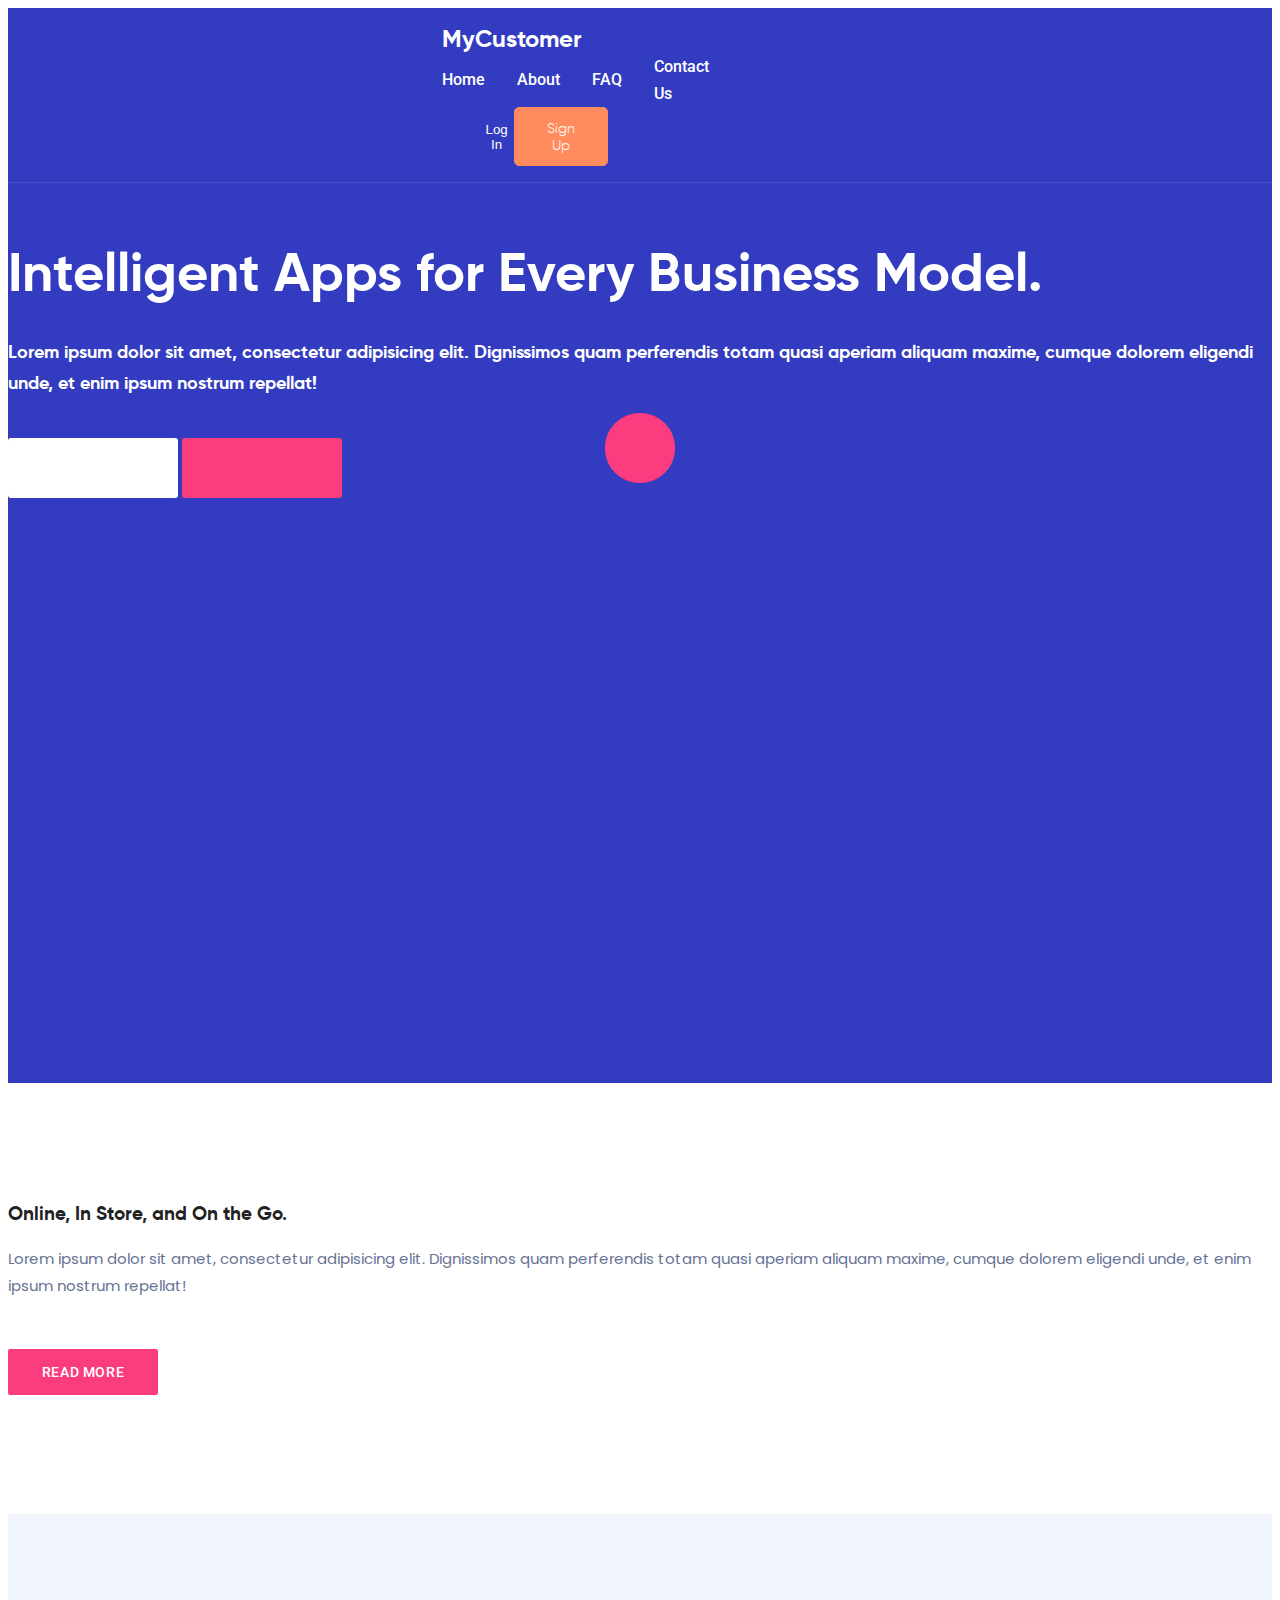
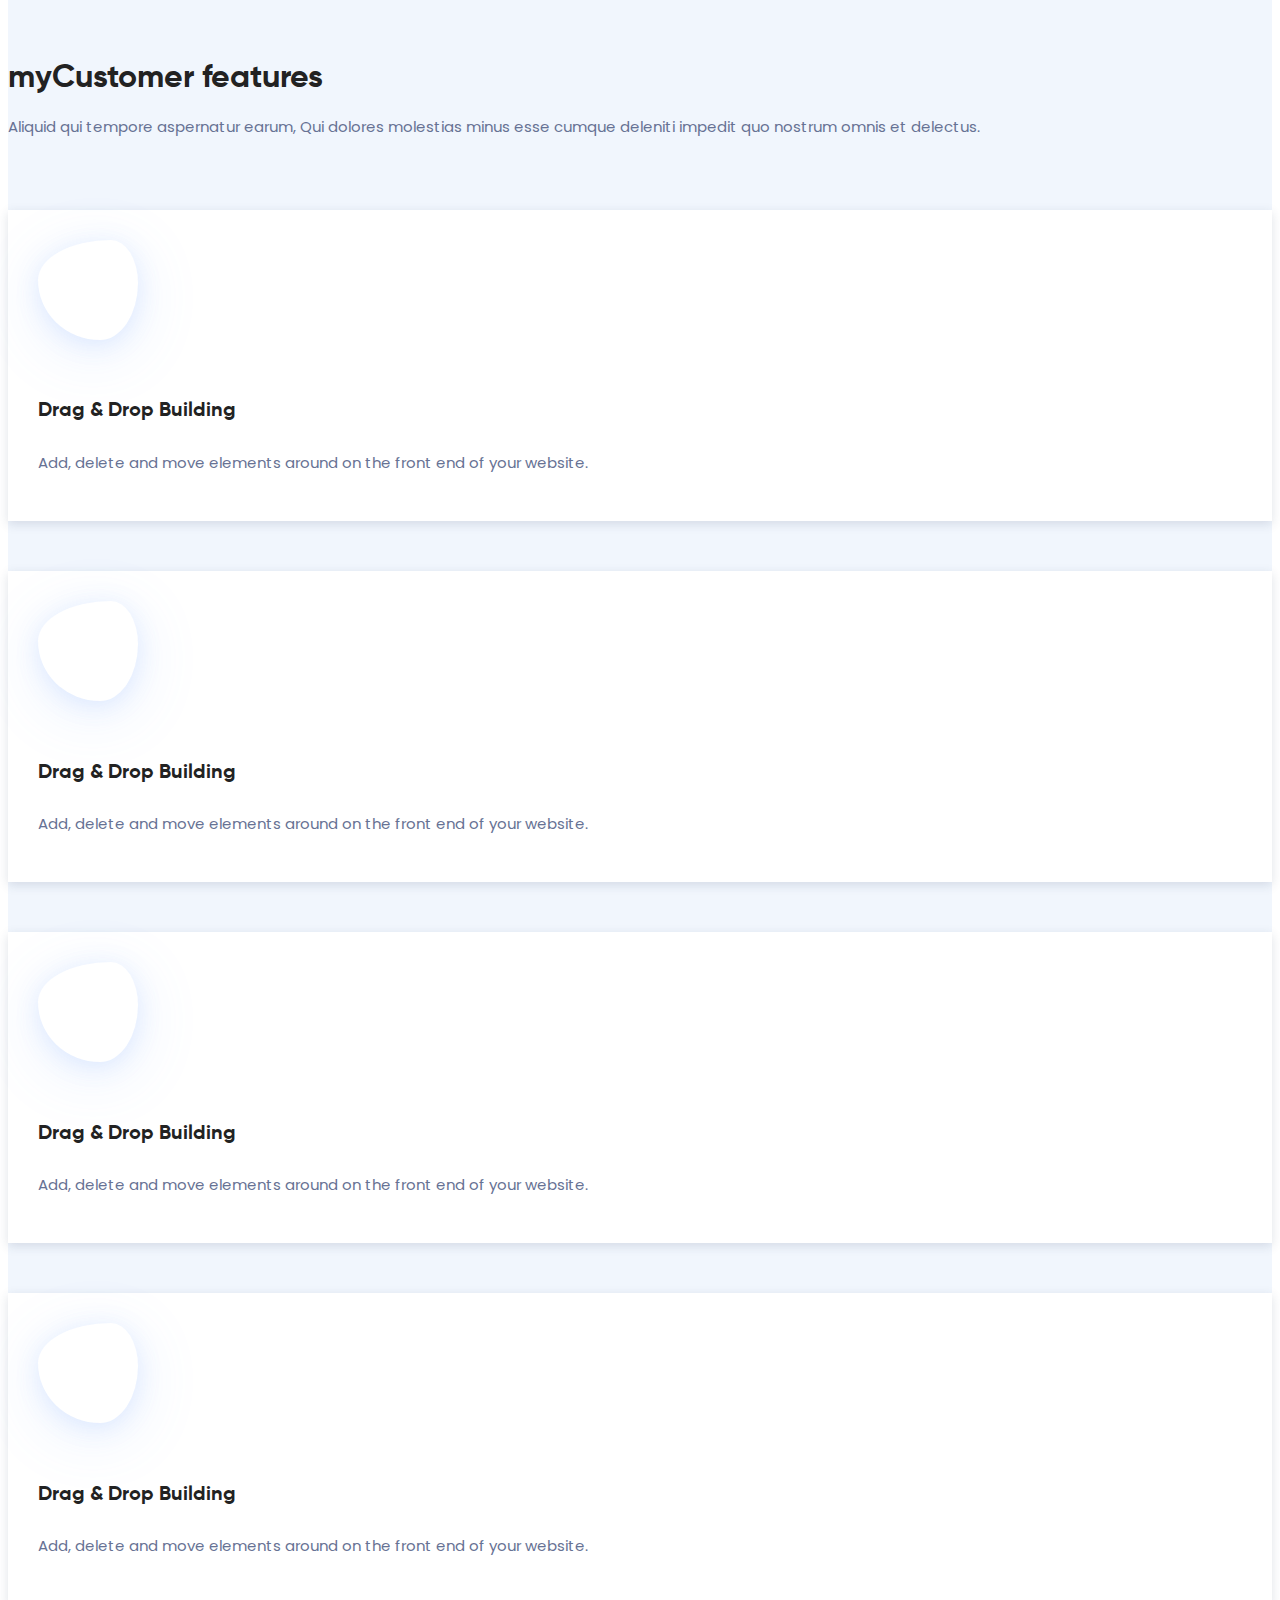
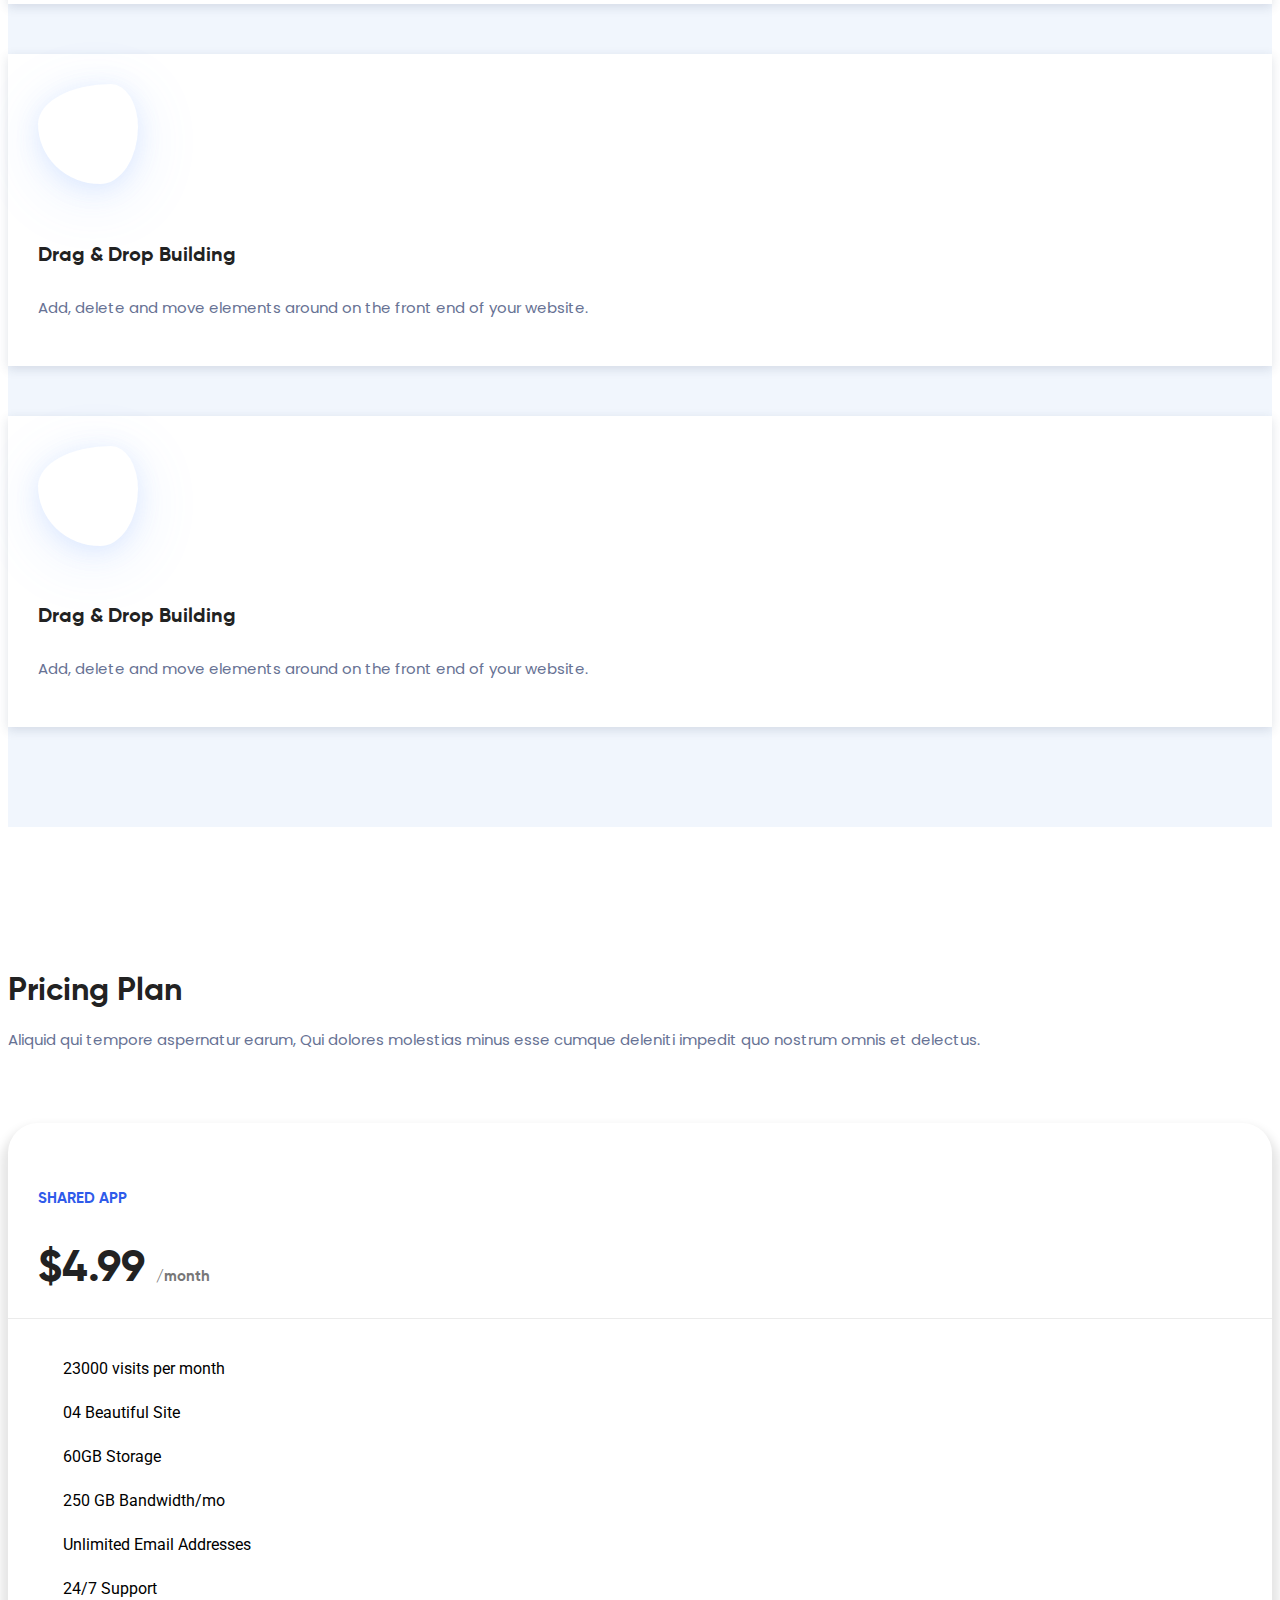
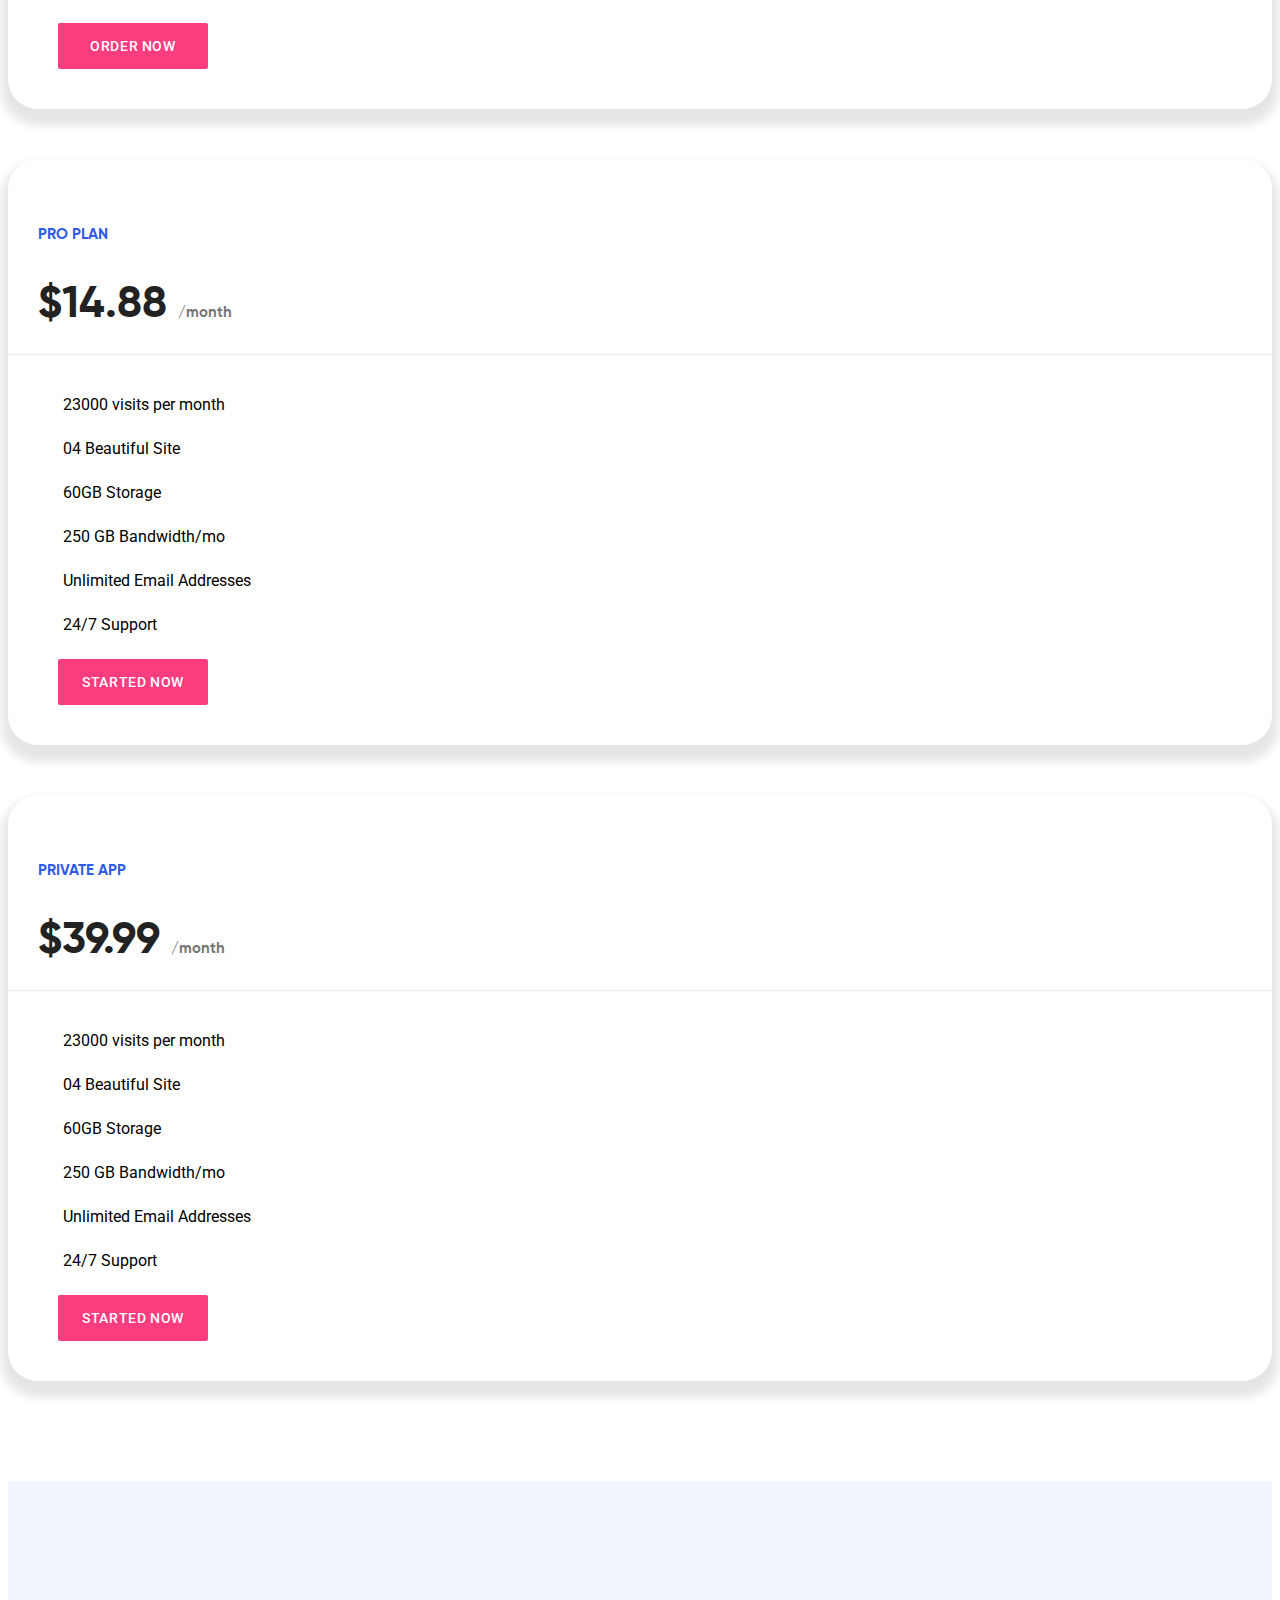
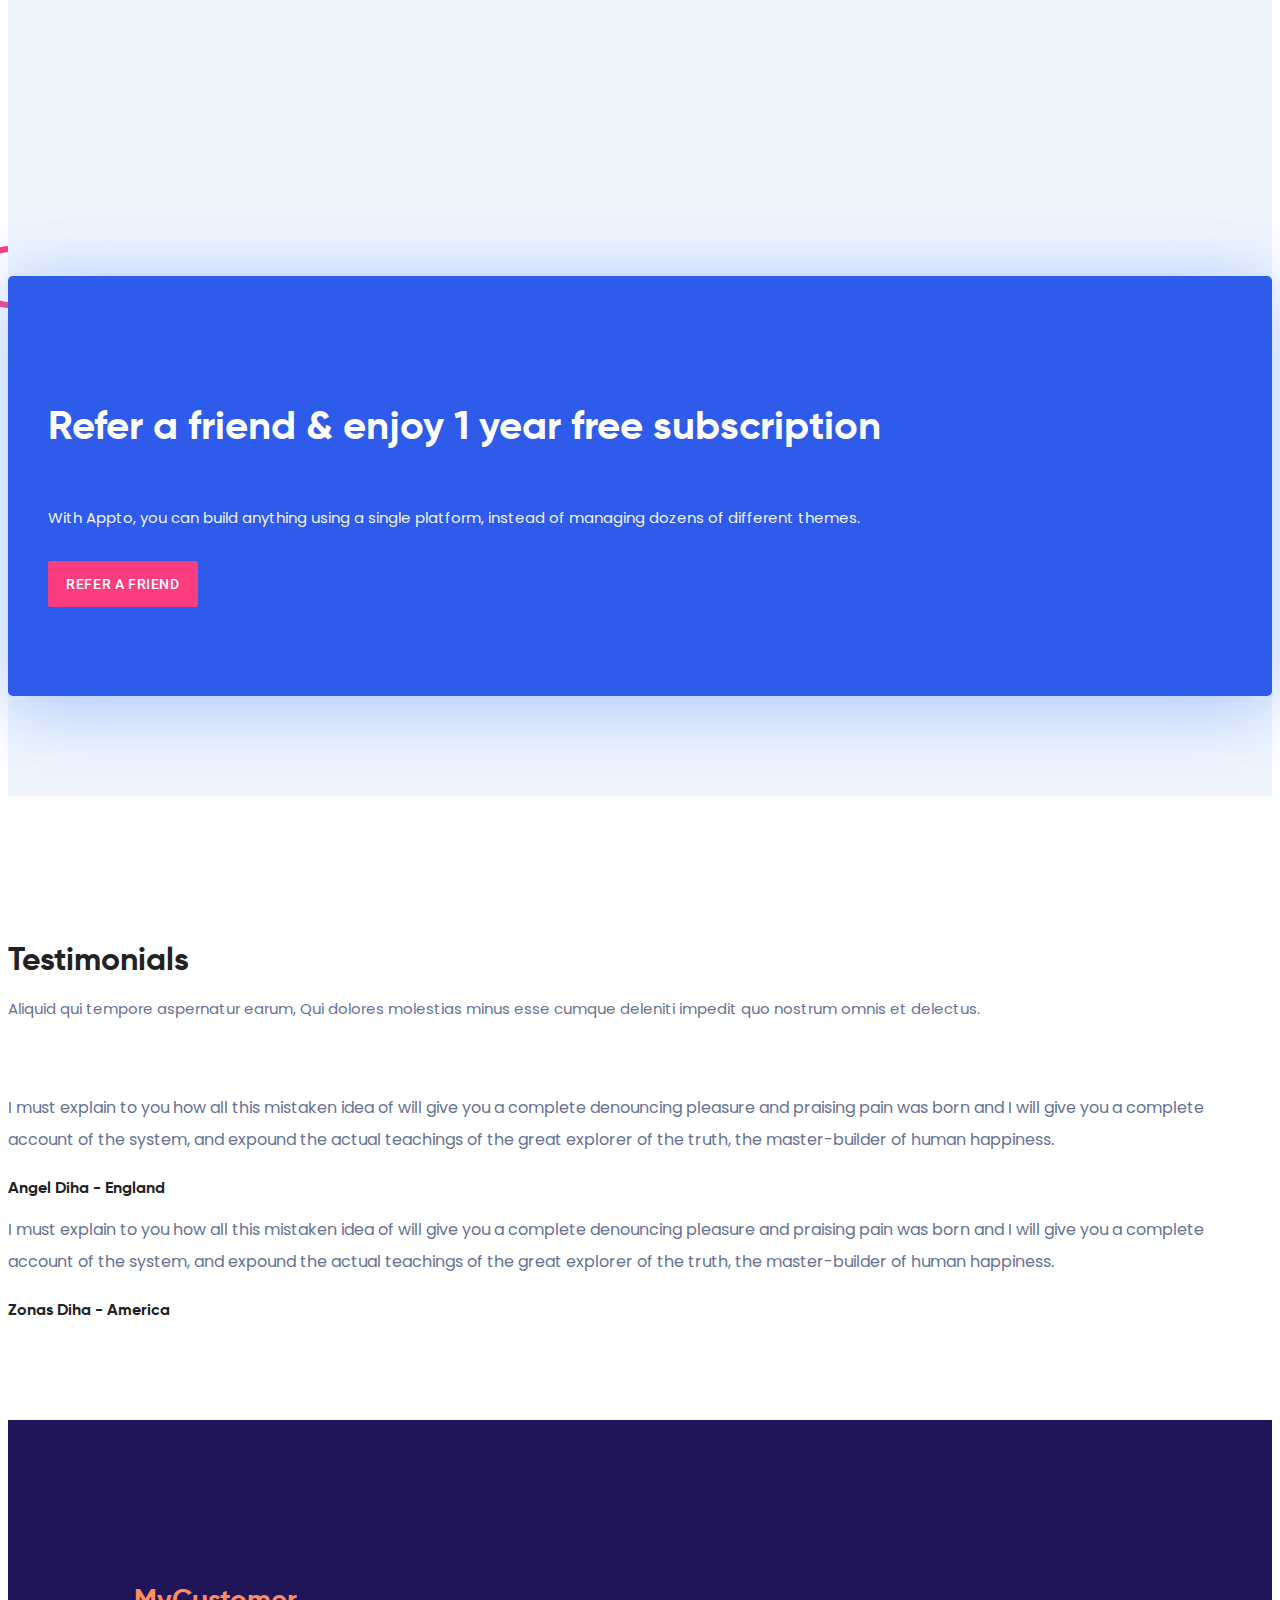
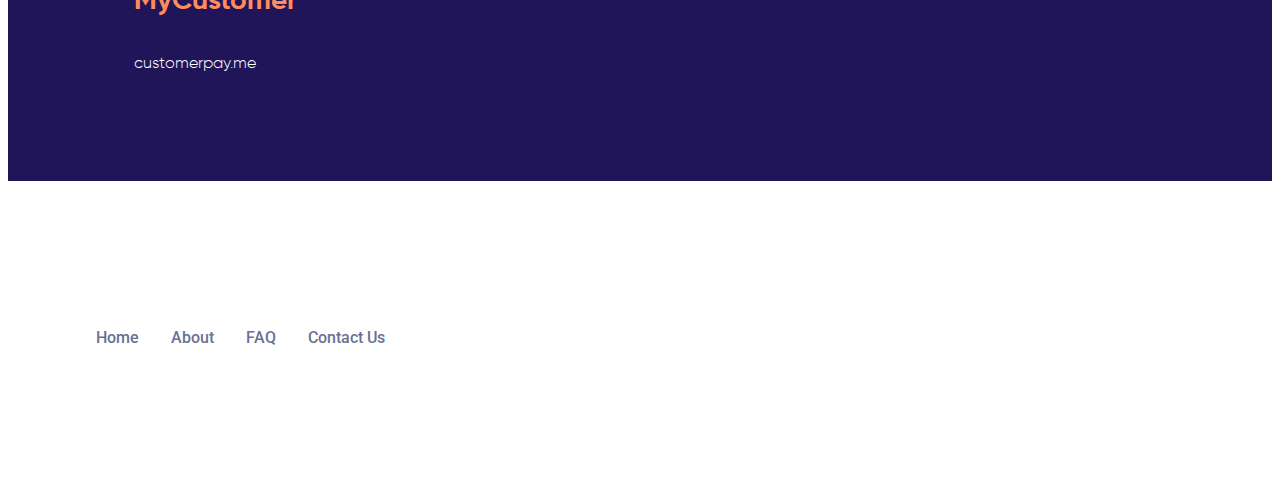
==== index.html @ 8e226632 "added header and footer to homepage" ====
<!DOCTYPE html>
<html lang="en">

<head>
    <meta charset="UTF-8">
    <meta name="description" content="">
    <meta http-equiv="X-UA-Compatible" content="IE=edge">
    <meta name="viewport" content="width=device-width, initial-scale=1, shrink-to-fit=no">

    <title>MyCustomer</title>

    <!-- Favicon -->
    <link rel="shortcut icon" type="image/x-icon" href="assets/img/favicon.png">

    <!-- CSS here -->
    <link rel="stylesheet" href="assets/css/style.css">
    <link rel="stylesheet" href="assets/css/header-footer.css">
</head>

<body>

    <!-- Header start -->
    <!-- <nav class="navbar navbar-expand-lg fixed-top custom_nav_menu">
        <div class="container">
           
            <a class="navbar-brand logo" href="#">
                <img src="assets/img/logo.png" alt="" class="img-fluid logo-light">
                <img src="assets/img/logo.png" alt="" class="img-fluid logo-dark">
            </a>

            <button class="navbar-toggler" type="button" data-toggle="collapse" data-target="#navbarCollapse"
                aria-controls="navbarCollapse" aria-expanded="false" aria-label="Toggle navigation">
                <i class='ti-menu'></i>
            </button>
            <div class="collapse navbar-collapse" id="navbarCollapse">
                <ul class="navbar-nav">
                    <li class="nav-item">
                        <a href="#" class="nav-link">Home</a>
                    </li>
                    <li class="nav-item">
                        <a href="#" class="nav-link">About</a>
                    </li>
                    <li class="nav-item">
                        <a href="#" class="nav-link">Features</a>
                    </li>
                    <li class="nav-item">
                        <a href="#" class="nav-link">Team</a>
                    </li>
                    <li class="nav-item">
                        <a href="#" class="nav-link">Client</a>
                    </li>
                    <li class="nav-item">
                        <a href="#" class="nav-link">Login</a>
                    </li>
                </ul>
                <div class="d-lg-flex d-none">
                    <ul class="nav align-self-center">
                        <li class="nav-item pl-4">
                            <a class="btn header-btn" href="#">
                                SignUp
                            </a>
                        </li>
                    </ul>
                </div>
            </div>
        </div>
    </nav> -->
    <!-- Header end -->

    <section id="header">
      <!-- write header codes here, delete this comment when done -->
      <header>
        <nav>
          <div class="container nav">
            <div class="nav__brand">
              <a href="#" class="nav__brand__logo">MyCustomer</a>
            </div>
            <div class="nav__menu">
              <div class="menu__container">
                <ul class="menu__list">
                  <li class="menu__list__item"><a href="index.html" class="menu__list__link">Home</a></li>
                  <li class="menu__list__item"><a href="#" class="menu__list__link">About</a></li>
                  <li class="menu__list__item"><a href="#" class="menu__list__link">FAQ</a></li>
                  <li class="menu__list__item"><a href="#" class="menu__list__link">Contact Us</a></li>
                </ul>
              </div>
            </div>
            <div class="nav__button__container">
              <button class="nav__button ">Log In</button>
              <button class="nav__button btn-nav-active">Sign Up</button>
            </div>
            <div class="hamburger-container">
              <div class="hamburger__menu">
                <div class="menubar menu-bar-one"></div>
                <div class="menubar menu-bar-two"></div>
                <div class="menubar menu-bar-three"></div>
              </div>
            </div>
          </div>
          <div id="mobile-menu" class="mobile-menu">
            <div class="close-mobile-menu">
              <i class="fas fa-times"></i>
            </div>
            <div class="mobile__nav__menu">
              <div class="mobile__menu__container">
                <ul class="mobile__menu__list">
                  <li class="mobile__menu__list__item"><a href="index.html" class="mobile__menu__list__link">Home</a></li>
                  <li class="mobile__menu__list__item"><a href="#" class="mobile__menu__list__link">About</a></li>
                  <li class="mobile__menu__list__item"><a href="#" class="mobile__menu__list__link">FAQ</a></li>
                  <li class="mobile__menu__list__item"><a href="#" class="mobile__menu__list__link">Contact Us</a></li>
                </ul>
              </div>
              <div class="mobile__nav__button__container">
                <button class="mobile__nav__button">Log In</button>
                <button class="mobile__nav__button">Sign Up</button>
              </div>
            </div>
          </div>
        </nav>
  
      </header>
    </section>

    <!-- Welcome-area-start -->
    <div class="welcome-area theme-bg" id="home">
        <div class="welcome-bg-thumb opacity-6" style="background-image: url(assets/img/bg-img/bg-patter.png);">
        </div>
        <div class="container h-100">
            <div class="row h-100 align-items-center">
                <div class="col-md-7">
                    <div class="welcome-content mt-sm-100">
                        <h3 class="wow fadeInUp" data-wow-delay="0.4s">Intelligent Apps for Every Business Model.</h3>
                        <h5 class="wow fadeInUp" data-wow-delay="0.6s">Lorem ipsum dolor sit amet, consectetur adipisicing elit. Dignissimos quam perferendis totam quasi aperiam aliquam maxime, cumque dolorem eligendi unde, et enim ipsum nostrum repellat!</h5>
                        <div class="slider-btn mt-30">
                            <a class="welcome-btn play-store-btn mr-2 mb-2" href="#"><img
                                    src="assets/img/bg-img/bt-1.png" alt=""></a>
                            <a class="welcome-btn app-store-btn mr-2 mb-2" href="#"><img
                                    src="assets/img/bg-img/bt-2.png" alt=""></a>
                        </div>
                    </div>
                </div>

                <div class="col-md-5">
                    <div class="welcome-thumb">
                        <img src="assets/img/bg-img/illustration-23.png" alt="">
                    </div>
                </div>
            </div>
        </div>
    </div>
    <!-- Welcome-area-end -->

    <!-- Why We Are Area -->
    <div class="why-we-are-area section-padding-100-50" id="about">
        <div class="container">
            <div class="row align-items-center justify-content-center">
                <div class="col-md-7">
                    <div class="why-we-content-text mb-50">
                        <h3>Online, In Store, and On the Go.</h3>
                        <p>Lorem ipsum dolor sit amet, consectetur adipisicing elit. Dignissimos quam perferendis totam
                            quasi aperiam aliquam maxime, cumque dolorem eligendi unde, et enim ipsum nostrum repellat!
                        </p>

                        <div class="button-area mt-50">
                            <a class="btn boxed-btn" href="#">Read More</a>
                        </div>
                    </div>
                </div>

                <div class="col-md-5">
                    <div class="video-us-thumb text-center">
                        <div class="video-thumb">
                            <img src="assets/img/bg-img/22.png" alt="">
                        </div>
                        <!-- Video Icon -->
                        <div class="video-icon">
                            <a href="https://www.youtube.com/watch?v=gbXEPHsTkgU" class="video-btn pulse"
                                id="videobtn"><i class="fa fa-play"></i></a>
                        </div>
                    </div>
                </div>
            </div>
        </div>
    </div>
    <!-- Why We Are Area -->



    <!-- Feature Area -->
    <div class="feature-area gray-bg section-padding-100-50" id="feature">
        <div class="container">
            <div class="row justify-content-center">
                <div class="col-lg-7">
                    <div class="section-heading text-center">
                        <h4>myCustomer features</h4>
                        <p>Aliquid qui tempore aspernatur earum, Qui dolores molestias minus esse cumque deleniti
                            impedit quo nostrum omnis et delectus.</p>
                    </div>
                </div>
            </div>

            <div class="row justify-content-center">
                <!-- Single Feature area -->
                <div class="col-md-6 col-lg-4">
                    <div class="single-feature-area text-center wow fadeInUp" data-wow-delay="0.4s">
                        <!-- Feature Icon -->
                        <div class="feature-icon">
                            <img src="assets/img/icon-img/4.svg" alt="">
                        </div>
                        <!-- Single Feature Text -->
                        <div class="feature-content-text">
                            <h4>Drag &amp; Drop Building</h4>
                            <p class="mb-0">Add, delete and move elements around on the front end of your website.</p>
                        </div>
                    </div>
                </div>

                <!-- Single Feature area -->
                <div class="col-md-6 col-lg-4">
                    <div class="single-feature-area text-center wow fadeInUp" data-wow-delay="0.4s">
                        <!-- Feature Icon -->
                        <div class="feature-icon">
                            <img src="assets/img/icon-img/5.svg" alt="">
                        </div>
                        <!-- Single Feature Text -->
                        <div class="feature-content-text">
                            <h4>Drag &amp; Drop Building</h4>
                            <p class="mb-0">Add, delete and move elements around on the front end of your website.</p>
                        </div>
                    </div>
                </div>

                <!-- Single Feature area -->
                <div class="col-md-6 col-lg-4">
                    <div class="single-feature-area text-center wow fadeInUp" data-wow-delay="0.4s">
                        <!-- Feature Icon -->
                        <div class="feature-icon">
                            <img src="assets/img/icon-img/6.svg" alt="">
                        </div>
                        <!-- Single Feature Text -->
                        <div class="feature-content-text">
                            <h4>Drag &amp; Drop Building</h4>
                            <p class="mb-0">Add, delete and move elements around on the front end of your website.</p>
                        </div>
                    </div>
                </div>

                <!-- Single Feature area -->
                <div class="col-md-6 col-lg-4">
                    <div class="single-feature-area text-center wow fadeInUp" data-wow-delay="0.8s">
                        <!-- Feature Icon -->
                        <div class="feature-icon">
                            <img src="assets/img/icon-img/7.svg" alt="">
                        </div>
                        <!-- Single Feature Text -->
                        <div class="feature-content-text">
                            <h4>Drag &amp; Drop Building</h4>
                            <p class="mb-0">Add, delete and move elements around on the front end of your website.</p>
                        </div>
                    </div>
                </div>

                <!-- Single Feature area -->
                <div class="col-md-6 col-lg-4">
                    <div class="single-feature-area text-center wow fadeInUp" data-wow-delay="0.8s">
                        <!-- Feature Icon -->
                        <div class="feature-icon">
                            <img src="assets/img/icon-img/8.svg" alt="">
                        </div>
                        <!-- Single Feature Text -->
                        <div class="feature-content-text">
                            <h4>Drag &amp; Drop Building</h4>
                            <p class="mb-0">Add, delete and move elements around on the front end of your website.</p>
                        </div>
                    </div>
                </div>

                <!-- Single Feature area -->
                <div class="col-md-6 col-lg-4">
                    <div class="single-feature-area text-center wow fadeInUp" data-wow-delay="0.8s">
                        <!-- Feature Icon -->
                        <div class="feature-icon">
                            <img src="assets/img/icon-img/9.svg" alt="">
                        </div>
                        <!-- Single Feature Text -->
                        <div class="feature-content-text">
                            <h4>Drag &amp; Drop Building</h4>
                            <p class="mb-0">Add, delete and move elements around on the front end of your website.</p>
                        </div>
                    </div>
                </div>
            </div>
        </div>
    </div>
    <!-- Feature Area -->


    <!-- Price Table Area -->
    <div class="price-table-area  section-padding-100-50">
        <div class="container">
            <div class="row justify-content-center">
                <div class="col-lg-7">
                    <div class="section-heading text-center">
                        <h4>Pricing Plan</h4>
                        <p>Aliquid qui tempore aspernatur earum, Qui dolores molestias minus esse cumque deleniti
                            impedit quo nostrum omnis et delectus.</p>
                    </div>
                </div>
            </div>

            <div class="row justify-content-center">
                <!-- Single Price Table Area -->
                <div class="col-md-6 col-lg-4">
                    <div class="single-price-table-area">
                        <div class="price-table-heading text-center">
                            <h6>Shared App</h6>
                            <h2>$4.99 <span>/month</span></h2>
                        </div>
                        <!-- Body Text -->
                        <div class="price-table-body">
                            <ul>
                                <li><i class="ti-hand-point-right"></i> 23000 visits per month</li>
                                <li><i class="ti-hand-point-right"></i> 04 Beautiful Site</li>
                                <li><i class="ti-hand-point-right"></i> 60GB Storage</li>
                                <li><i class="ti-hand-point-right"></i> 250 GB Bandwidth/mo</li>
                                <li><i class="ti-hand-point-right"></i> Unlimited Email Addresses</li>
                                <li><i class="ti-hand-point-right"></i> 24/7 Support</li>
                            </ul>
                            <div class="price-table-button">
                                <a class="btn boxed-btn" href="#">Order Now</a>
                            </div>
                        </div>
                    </div>
                </div>

                <!-- Single Price Table Area -->
                <div class="col-md-6 col-lg-4">
                    <div class="single-price-table-area">
                        <div class="price-table-heading text-center">
                            <h6>Pro Plan</h6>
                            <h2>$14.88 <span>/month</span></h2>
                        </div>
                        <!-- Body Text -->
                        <div class="price-table-body">
                            <ul>
                                <li><i class="ti-hand-point-right"></i> 23000 visits per month</li>
                                <li><i class="ti-hand-point-right"></i> 04 Beautiful Site</li>
                                <li><i class="ti-hand-point-right"></i> 60GB Storage</li>
                                <li><i class="ti-hand-point-right"></i> 250 GB Bandwidth/mo</li>
                                <li><i class="ti-hand-point-right"></i> Unlimited Email Addresses</li>
                                <li><i class="ti-hand-point-right"></i> 24/7 Support</li>
                            </ul>
                            <div class="price-table-button">
                                <a class="btn boxed-btn" href="#">Started Now</a>
                            </div>
                        </div>
                    </div>
                </div>

                <!-- Single Price Table Area -->
                <div class="col-md-6 col-lg-4">
                    <div class="single-price-table-area">
                        <div class="price-table-heading text-center">
                            <h6>Private App</h6>
                            <h2>$39.99 <span>/month</span></h2>
                        </div>
                        <!-- Body Text -->
                        <div class="price-table-body">
                            <ul>
                                <li><i class="ti-hand-point-right"></i> 23000 visits per month</li>
                                <li><i class="ti-hand-point-right"></i> 04 Beautiful Site</li>
                                <li><i class="ti-hand-point-right"></i> 60GB Storage</li>
                                <li><i class="ti-hand-point-right"></i> 250 GB Bandwidth/mo</li>
                                <li><i class="ti-hand-point-right"></i> Unlimited Email Addresses</li>
                                <li><i class="ti-hand-point-right"></i> 24/7 Support</li>
                            </ul>
                            <div class="price-table-button">
                                <a class="btn boxed-btn" href="#">Started Now</a>
                            </div>
                        </div>
                    </div>
                </div>
            </div>
        </div>
    </div>
    <!-- Price Table Area -->

    <!-- App Screen Shot Area -->
    <div class="app-screen-shot-area gray-bg section-padding-100" id="work">
        <div class="container">
            <div class="row">
                <div class="col-12">
                    <div class="app-shot">
                        <div><img src="assets/img/bg-img/21.png" alt=""></div>
                        <div><img src="assets/img/bg-img/22.png" alt=""></div>
                        <div><img src="assets/img/bg-img/23.png" alt=""></div>
                        <div><img src="assets/img/bg-img/18.png" alt=""></div>
                        <div><img src="assets/img/bg-img/19.png" alt=""></div>
                    </div>
                </div>
            </div>
        </div>
    </div>
    <!-- App Screen Shot Area -->


    <!-- Call to action Area -->
    <div class="call-to-desc-area  gray-bg">
        <div class="container section-padding-100">
            <div class="row">
                <div class="col-12">
                    <div class="call-to-action-area">
                        <div class="row justify-content-center">
                            <!-- Single Content -->
                            <div class="col-lg-7 col-md-7">
                                <div class="single-call-desc-content ca-mb-50">
                                    <h4>Refer a friend &amp; enjoy 1 year free subscription</h4>
                                    <p>With Appto, you can build anything using a single platform, instead of managing
                                        dozens of different themes.</p>
                                    <div class="slider-btn mt-30">
                                        <a class="boxed-btn" href="#"><span>Refer a friend</span></a>
                                    </div>
                                </div>
                            </div>

                            <div class="col-lg-3 col-md-5">
                                <div class="thumb">
                                    <img src="assets/img/bg-img/subscribe-2.png" alt="">
                                </div>
                            </div>
                        </div>
                    </div>
                </div>
            </div>
        </div>
    </div>
    <!-- Call to action Area -->


    <!-- Client Feedback Area -->
    <div class="client-feedback-area section-padding-100" id="client">
        <div class="container">
            <div class="row justify-content-center">
                <div class="col-lg-7">
                    <div class="section-heading text-center">
                        <h4>Testimonials</h4>
                        <p>Aliquid qui tempore aspernatur earum, Qui dolores molestias minus esse cumque deleniti
                            impedit quo nostrum omnis et delectus.</p>
                    </div>
                </div>
            </div>

            <div class="row">
                <div class="col-12">
                    <div class="client-silder owl-carousel">
                        <!-- Single Slider -->
                        <div class="row align-items-center">
                            <div class="col-sm-8">
                                <!-- Client Content -->
                                <div class="client-desc client-mt-50">
                                    <p>I must explain to you how all this mistaken idea of will give you a complete
                                        denouncing pleasure and praising pain was born and I will give you a complete
                                        account of the system, and expound the actual teachings of the great explorer of
                                        the truth, the master-builder of human happiness.</p>

                                    <h4>Angel Diha - <span>England</span></h4>
                                </div>
                            </div>
                        </div>

                        <!-- Single Slider -->
                        <div class="row align-items-center">
                            <div class="col-sm-8">
                                <!-- Client Content -->
                                <div class="client-desc client-mt-50">
                                    <p>I must explain to you how all this mistaken idea of will give you a complete
                                        denouncing pleasure and praising pain was born and I will give you a complete
                                        account of the system, and expound the actual teachings of the great explorer of
                                        the truth, the master-builder of human happiness.</p>

                                    <h4>Zonas Diha - <span>America</span></h4>
                                </div>
                            </div>
                        </div>

                    </div>
                </div>
            </div>
        </div>
    </div>
    <!-- Client Feedback Area -->


    <!-- Footer Contact Area -->
    <!-- <div class="footer-contact-area section-padding-100-50">
        <div class="container">
            <div class="row justify-content-center">
                <!-- Footer Widget 
                <div class="col-sm-6 col-lg-3">
                    <div class="footer-single-widget mb-50">
                        <div class="footer-logo">
                            <a href="#"><img src="img/logo.png" alt=""></a>
                        </div>
                        <p class="mt-30">Voluptatibus labore doloribus id consequatur ducimus eum, voluptate
                            reprehenderit sit debitis eligendi.</p>
                        <!-- Contact Icon 
                        <div class="footer-contact-icon">
                            <a href="#"><i class="fa fa-facebook-f"></i></a>
                            <a href="#"><i class="fa fa-twitter"></i></a>
                            <a href="#"><i class="fa fa-linkedin"></i></a>
                            <a href="#"><i class="fa fa-skype"></i></a>
                        </div>
                    </div>
                </div>

                <!-- Footer Widget 
                <div class="col-sm-6 col-lg-3">
                    <div class="footer-single-widget mb-50">
                        <h4>About Us</h4>
                        <ul>
                            <li><a href="#">Leadership</a></li>
                            <li><a href="#">Company</a></li>
                            <li><a href="#">Diversity</a></li>
                            <li><a href="#">Job News</a></li>
                            <li><a href="#">Press News</a></li>
                        </ul>
                    </div>
                </div>

                <!-- Footer Widget 
                <div class="col-sm-6 col-lg-3">
                    <div class="footer-single-widget mb-50">
                        <h4>Solutions</h4>
                        <ul>
                            <li><a href="#">Imperdiet</a></li>
                            <li><a href="#">Partueient</a></li>
                            <li><a href="#">Faucibus</a></li>
                            <li><a href="#">Ultricies</a></li>
                            <li><a href="#">Vitae vel</a></li>
                        </ul>
                    </div>
                </div>

                <!-- Footer Widget 
                <div class="col-sm-6 col-lg-3">
                    <div class="footer-single-widget mb-50">
                        <h4>Contact info</h4>
                        <ul>
                            <li><a href="#"><i class="ti-location-pin"></i> 112 Appto, White House</a></li>
                            <li><a href="#"><i class="ti-pin2"></i> New Jercy, USA</a></li>
                            <li><a href="#"><i class="ti-email"></i> example@@gmail.com</a></li>
                            <li><a href="#"><i class="ti-mobile"></i> +00 223 260</a></li>
                            <li><a href="#"><i class="ti-location-pin"></i> ti-world</a></li>
                        </ul>
                    </div>
                </div>
            </div>
        </div>
    </div>
    <!-- Footer Contact Area 

    <!-- Copy Right Area 
    <div class="copy-right-area">
        <div class="container">
            <div class="row">
                <!-- Copy Right Menu 
                <div class="col-md-6">
                    <div class="copy-right-menu">
                        <ul>
                            <li><a href="#">Privace &amp; Policy</a></li>
                            <li><a href="#">Faq's</a></li>
                            <li><a href="#">Get a Quote</a></li>
                        </ul>
                    </div>
                </div>

                <!-- Copy Right Content 
                <div class="col-md-6 text-right mt-sm-cu-30">
                    <div class="copy-right-content">
                        <p>Copyright ©2020. All right reserved.</p>
                    </div>
                </div>
            </div>
        </div>
    </div> -->

    <section id="footer">
      <footer>
        <div class="footer__container">
          <div class="row">
            <div class="col-lg-6 footer_left">
              <div class="footer__brand__container">
                <p class="footer__brand">MyCustomer</p>
                <a href="#" class="footer__brand__tagline">customerpay.me</a>
              </div>
            </div>
            <div class="col-lg-6 footer_right">
              <div class="footer__menu">
                <div class="footer__menu__container">
                  <ul class="footer__menu__list">
                    <li class="footer__menu__list__item"><a href="#" class="footer__menu__list__link">Home</a></li>
                    <li class="footer__menu__list__item"><a href="#" class="footer__menu__list__link">About</a></li>
                    <li class="footer__menu__list__item"><a href="#" class="footer__menu__list__link">FAQ</a></li>
                    <li class="footer__menu__list__item"><a href="#" class="footer__menu__list__link">Contact Us</a></li>
                  </ul>
                </div>
            </div>
          </div>
        </div>
      </footer>
    </section>

    <!-- Core JS here - dont touch -->
    <script src="assets/js/vendor/modernizr-3.5.0.min.js"></script>
    <script src="assets/js/vendor/jquery-1.12.4.min.js"></script>
    <script src="assets/js/popper.min.js"></script>
    <script src="assets/js/bootstrap.min.js"></script>
    <script src="assets/js/owl.carousel.min.js"></script>
    <script src="assets/js/jquery.easing.min.js"></script>
    <script src="assets/js/isotope.pkgd.min.js"></script>
    <script src="assets/js/imagesloaded.pkgd.min.js"></script>
    <script src="assets/js/wow.min.js"></script>
    <script src="assets/js/jquery.slicknav.min.js"></script>
    <script src="assets/js/slick.min.js"></script>
    <script src="assets/js/bundle.js"></script>

    <!-- Custom js-->
    <script src="assets/js/main.js"></script>
    <script src="assets/js/header-footer.js"></script>


</body>

</html>
---- assets/css/style.css ----
/* Import Fonts & All CSS */

@import url("https://fonts.googleapis.com/css2?family=Poppins:wght@400;500&amp;family=Roboto:wght@400;500;700&amp;display=swap");

@import "bootstrap.min.css";
@import "owl.carousel.min.css";
@import "magnific-popup.css";
@import "font-awesome.min.css";
@import "themify-icons.css";
@import "nice-select.css";
@import "flaticon.css";
@import "slicknav.css";
@import "slick.css";

/* :: Reboot CSS */

body {
  font-family: "Roboto", sans-serif;
}

.img {
  max-width: 100%;
  -webkit-transition: 0.3s;
  -o-transition: 0.3s;
  transition: 0.3s;
}

li {
  list-style: none;
}

h1,
h2,
h3,
h4,
h5,
h6 {
  font-family: "Roboto", sans-serif;
  color: #222222;
  font-weight: 700;
  line-height: 1.3;
}

a,
a:hover,
a:focus,
a:active {
  font-weight: 500;
  text-decoration: none;
}

ul {
  margin: 0px;
  padding: 0px;
}

li {
  list-style: none;
}

p {
  font-size: 15px;
  line-height: 1.8;
  color: #677294;
  font-family: "Poppins", sans-serif;
  font-weight: 400;
}

label {
  cursor: pointer;
  font-size: 14px;
  font-weight: 400;
}

img {
  max-width: 100%;
  height: auto;
}

.section-padding-350-50 {
  padding-top: 350px;
  padding-bottom: 50px;
}

.section-padding-0-100 {
  padding-top: 0;
  padding-bottom: 100px;
}

.section-padding-0-50 {
  padding-top: 0;
  padding-bottom: 50px;
}

.section-padding-100-50 {
  padding-top: 100px;
  padding-bottom: 50px;
}

.section-padding-100 {
  padding-top: 100px;
  padding-bottom: 100px;
}

.section-padding-0-50 {
  padding-top: 0;
  padding-bottom: 50px;
}

.section-padding-100-0 {
  padding-top: 100px;
  padding-bottom: 0;
}

.mb-65 {
  margin-bottom: 67px;
}

.mb-15 {
  margin-bottom: 15px !important;
}

.mb-30 {
  margin-bottom: 30px;
}

.mb-100 {
  margin-bottom: 100px;
}

.black-bg {
  background: #222222 !important;
}

.white-bg {
  background: #ffffff;
}

.gray-bg {
  background: #f1f6fd;
}

.bg-img {
  background-size: cover;
  background-position: center center;
  background-repeat: no-repeat;
}

.overlay {
  position: relative;
  z-index: 1;
}

.overlay::before {
  position: absolute;
  content: "";
  background-color: #222222;
  top: 0;
  left: 0;
  width: 100%;
  height: 100%;
  z-index: -1;
  opacity: 0.851;
}

.bg-overlay {
  position: relative;
  z-index: 1;
}

.bg-overlay::before {
  position: absolute;
  content: "";
  background-color: #2f5bea;
  top: 0;
  left: 0;
  width: 100%;
  height: 100%;
  z-index: -1;
  opacity: 0.82;
}

.bg-overlay-2 {
  position: relative;
  z-index: 1;
}

.bg-overlay-2::before {
  position: absolute;
  content: "";
  background-color: #2f5bea;
  top: 0;
  left: 0;
  width: 100%;
  height: 100%;
  z-index: -1;
  opacity: 0.3;
}

.bg-overlay-3 {
  position: relative;
  z-index: 1;
}

.bg-overlay-3::before {
  position: absolute;
  content: "";
  background-color: #2f5bea;
  top: 0;
  left: 0;
  width: 100%;
  height: 100%;
  z-index: -1;
  opacity: 0.55;
}

#scrollUp {
  width: 35px;
  height: 35px;
  background-color: #fb3c7f;
  bottom: 30px;
  right: 30px;
  color: #fff;
  text-align: center;
  font-size: 20px;
  line-height: 35px;
  -webkit-box-shadow: 0 1px 26px 0 rgba(0, 0, 0, 0.15);
  box-shadow: 0 1px 26px 0 rgba(0, 0, 0, 0.15);
}

.theme-bg {
  background-color: #333CC1;
}

.opacity-6 {
  opacity: 0.6;
}

.opacity-1 {
  opacity: 0.1;
}

.overlay2 {
  position: relative;
  z-index: 0;
}

.overlay2::before {
  position: absolute;
  content: "";
  background-color: #222222;
  top: 0;
  left: 0;
  width: 100%;
  height: 100%;
  z-index: -1;
  opacity: 0.5;
}

.pt-120 {
  padding-top: 120px;
}

.mt-20 {
  margin-top: 20px;
}

.mt-30 {
  margin-top: 30px;
}

.mt-50 {
  margin-top: 50px;
}

.mt-we-70 {
  margin-top: 70px;
}

.section-padding-100-70 {
  padding-top: 100px;
  padding-bottom: 70px;
}

.section-padding-50 {
  padding-top: 50px;
  padding-bottom: 50px;
}

.boxed-btn {
  background-color: #fb3c7f;
  height: 46px;
  min-width: 150px;
  line-height: 46px;
  color: #fff;
  text-align: center;
  display: inline-block;
  padding: 0;
  font-weight: 500;
  letter-spacing: 0.6px;
  font-size: 14px;
  text-transform: uppercase;
  border-radius: 2px;
  -webkit-transition-duration: 600ms;
  -o-transition-duration: 600ms;
  transition-duration: 600ms;
}

.boxed-btn:hover {
  background-color: #ca3f88;
  color: #fff;
}

.btn.focus,
.btn:focus {
  -webkit-box-shadow: none;
  box-shadow: none;
}

.underline-hover {
  color: #2f5bea;
  font-weight: 400;
  font-size: 16px;
  -webkit-transition: 0.3s;
  -o-transition: 0.3s;
  transition: 0.3s;
}

.underline-hover:hover {
  text-decoration: underline;
  color: #2f5bea;
}

.section-heading {
  margin-bottom: 70px;
}

.section-padding {
  padding-top: 100px;
  padding-bottom: 100px;
}

.section-heading h6 {
  font-size: 16px;
  color: #2f5bea;
  text-transform: uppercase;
  margin-bottom: 0;
}

.section-heading h4 {
  font-size: 32px;
  margin-bottom: 10px;
}

.section-heading p {
  margin-bottom: 0;
  font-size: 15px;
}

@media (min-width: 320px) and (max-width: 479px) {
  .section-heading h4 {
    font-size: 24px;
    line-height: 1.3;
  }

  .section-heading h6 {
    margin-bottom: 6px;
  }
}

@media (min-width: 320px) and (max-width: 991px) {
  .mt-we-70 {
    margin-top: 0;
  }
}

@media (min-width: 480px) and (max-width: 575px) {
  .section-heading h4 {
    font-size: 28px;
    line-height: 1.3;
  }

  .section-heading h6 {
    margin-bottom: 6px;
  }
}

.mb-50 {
  margin-bottom: 50px;
}

/** main-header **/

.custom_nav_menu {
  padding: 15px 0px;
  width: 100%;
  border-radius: 0px;
  z-index: 999;
  margin-bottom: 0px;
  background-color: #2f5bea;
  -webkit-transition: all 0.5s ease-in-out;
  -o-transition: all 0.5s ease-in-out;
  transition: all 0.5s ease-in-out;
  border-bottom: 1px solid rgba(255, 255, 255, 0.1);
}

.custom_nav_menu .social_menu .list-inline-item:not(:last-child) {
  margin-right: 8px;
}

.custom_nav_menu .navbar-nav li a {
  color: #fff;
  font-size: 15px;
  background-color: transparent !important;
  padding: 15px 0;
  margin: 0 15px;
  font-weight: 500;
  -webkit-transition: all 0.4s;
  -o-transition: all 0.4s;
  transition: all 0.4s;
  cursor: pointer;
}

.navbar-toggler {
  font-size: 28px;
  margin-top: 5px;
  margin-bottom: 0px;
  color: #ffffff;
}

.stickyadd .navbar-nav {
  margin-top: 0px;
}

.stickyadd.custom_nav_menu .navbar-nav li a {
  color: #ffffff;
}

.custom_nav_menu .navbar-brand.logo img {
  height: 22px;
}

.stickyadd.custom_nav_menu {
  margin-top: 0px;
  padding: 8px 0px;
  background-color: #2f5bea;
  -webkit-box-shadow: 0px 0px 18px 1px rgba(0, 0, 0, 0.1);
  box-shadow: 0px 0px 18px 1px rgba(0, 0, 0, 0.1);
  border-bottom: none;
}

.custom_nav_menu .navbar-nav li.active a,
.custom_nav_menu .navbar-nav li a:hover,
.custom_nav_menu .navbar-nav li a:active {
  color: #fb3c7f !important;
}

.navbar-toggle {
  font-size: 24px;
  margin-top: 5px;
  margin-bottom: 0px;
  color: #ffffff;
}

.custom_nav_menu .btn-custom {
  margin-top: 5px;
  margin-bottom: 5px;
}

.nav .open > a,
.nav .open > a:focus,
.nav .open > a:hover {
  background-color: transparent;
  border-color: #337ab7;
}

.logo .logo-light {
  display: inline-block;
}

.stickyadd .logo .logo-dark {
  display: inline-block;
}

.stickyadd .logo .logo-light {
  display: none;
}

.logo .logo-dark {
  display: none;
}

.custom_nav_menu.home-2 {
  background-color: transparent;
}

.stickyadd.custom_nav_menu.home-2 {
  border-bottom: none;
}

.custom_nav_menu.home-3.sticky {
  background-color: transparent;
  border-bottom: none;
}

.custom_nav_menu.home-3 .navbar-nav li a {
  color: #111;
}

.custom_nav_menu.home-3 .btn.dropdown-toggle {
  color: #111;
}

.navbar.navbar-expand-lg.fixed-top.custom_nav_menu.home-3.sticky.stickyadd {
  background-color: #fff;
}

.navbar-brand.logo {
  padding-top: 0;
}

.navbar-toggler:focus,
.navbar-toggler:hover {
  outline: 0;
}

.custom_nav_menu.home-5.sticky {
  background-color: transparent;
}

.custom_nav_menu .navbar-collapse {
  -webkit-box-pack: end;
  -ms-flex-pack: end;
  justify-content: flex-end;
}

.navbar.navbar-expand-lg.fixed-top.custom_nav_menu.home-5.sticky.stickyadd {
  background-color: #2f5bea;
  border-bottom: none;
}

.navbar.navbar-expand-lg.fixed-top.custom_nav_menu.home-2.sticky.stickyadd {
  background-color: #2f5bea;
  border-bottom: none;
}

.btn.dropdown-toggle {
  -webkit-transition-duration: 700ms;
  -o-transition-duration: 700ms;
  transition-duration: 700ms;
  color: #fff;
  font-size: 14px;
  font-weight: 500;
}

.btn.header-btn {
  background-color: #fff;
  padding: 7px 20px;
  border-radius: 3px;
  font-size: 14px;
  color: #222;
  font-weight: 500;
  -webkit-transition-duration: 400ms;
  -o-transition-duration: 400ms;
  transition-duration: 400ms;
}

.btn.header-btn:hover {
  background-color: #fb3c7f;
  color: #fff;
}

.btn.header-btn.two {
  background-color: #2f5bea;
  color: #fff;
}

.btn.header-btn.two:hover {
  background-color: #fb3c7f;
  color: #fff;
}

.dropdown-item {
  font-weight: 500;
  font-size: 14px;
}

.dropdown-item:focus,
.dropdown-item:hover {
  color: #fb3c7f;
  -webkit-transition-duration: 400ms;
  -o-transition-duration: 400ms;
  transition-duration: 400ms;
}

.custom_nav_menu.home-6 {
  border-bottom: none;
}

.custom_nav_menu.home-7 {
  border-bottom: none;
}

.custom_nav_menu.home-8 {
  border-bottom: none;
}

/* :: Welcome Area CSS */

.welcome-area {
  height: 900px;
  position: relative;
  z-index: 1;
  overflow: hidden;
}

.shape-bottom {
  position: absolute;
  top: auto;
  bottom: -1px;
  left: 0;
  right: 0;
}

.shape-bottom {
  -webkit-transform: rotate(180deg);
  -ms-transform: rotate(180deg);
  transform: rotate(180deg);
}

.dashboard-clock #dashboardDate {
  font-size: 16px;
  font-weight: 500;
  color: #fff;
  margin-bottom: 3px;
}

.dashboard-clock ul li {
  font-size: 20px;
  font-weight: 600;
  color: rgba(255, 255, 255, 0.9);
  margin-bottom: 20px;
  letter-spacing: 2px;
}

.play-store-btn {
  display: inline-block;
  width: 170px;
  height: 60px;
  border-radius: 3px;
  background-color: #fff;
  text-align: center;
  line-height: 60px;
}

.app-store-btn {
  background-color: #fb3c7f;
  display: inline-block;
  width: 160px;
  height: 60px;
  border-radius: 3px;
  text-align: center;
  line-height: 60px;
}

.welcome-banner-shape {
  position: absolute;
  bottom: 0;
  left: 0;
  width: 100%;
  margin: auto;
  z-index: 1;
}

.welcome-area.home-5 {
  height: 850px;
}

.welcome-area.home-6 {
  height: 900px;
}

.welcome-thumb-home-6 {
  position: absolute;
  bottom: -250px;
  z-index: 9;
  -webkit-box-shadow: 0px 10px 80px -10px rgba(44, 54, 92, 0.4);
  box-shadow: 0px 10px 80px -10px rgba(44, 54, 92, 0.4);
}

@media (min-width: 320px) and (max-width: 575px) {
  .welcome-thumb-home-6 {
    bottom: -70px;
  }

  .welcome-area.home-6 {
    height: 800px;
  }

  .section-padding-350-50 {
    padding-top: 170px;
    padding-bottom: 50px;
  }
}

@media (min-width: 576px) and (max-width: 991px) {
  .welcome-thumb-home-6 {
    bottom: -150px;
  }

  .welcome-area.home-6 {
    height: 900px;
  }

  .section-padding-350-50 {
    padding-top: 250px;
    padding-bottom: 50px;
  }
}

@media (min-width: 768px) and (max-width: 991px) {
  .welcome-area.home-6 {
    height: 800px;
  }
}

.welcome-thumb-home-6 img {
  border-radius: 5px;
}

.single-slider {
  height: 900px;
}

.welcome-content {
  position: relative;
  z-index: 9;
}

.welcome-area .owl-nav .owl-prev,
.welcome-area .owl-nav .owl-next {
  position: absolute;
  top: 50%;
  left: 0;
  z-index: 22;
  -webkit-transform: translateY(-50%);
  -ms-transform: translateY(-50%);
  transform: translateY(-50%);
  font-size: 50px;
  -webkit-box-shadow: 0 20px 40px rgba(42, 38, 45, 0.4);
  box-shadow: 0 20px 40px rgba(42, 38, 45, 0.4);
  color: #fff;
  height: 100px;
  width: 50px;
  line-height: 100px;
  text-align: center;
  -webkit-transition-duration: 500ms;
  -o-transition-duration: 500ms;
  transition-duration: 500ms;
}

.welcome-area .owl-nav .owl-next {
  right: 0;
  left: auto;
  border-radius: 5px 0 0 5px;
}

.welcome-area .owl-nav .owl-prev {
  border-radius: 0 5px 5px 0;
}

.welcome-area .owl-nav .owl-prev:hover,
.welcome-area .owl-nav .owl-next:hover {
  background-color: #fb3c7f;
}

@media (min-width: 992px) and (max-width: 1199px) {
  .welcome-area {
    height: 800px;
  }
}

@media (min-width: 576px) and (max-width: 991px) {
  .welcome-area {
    height: 1000px;
  }
}

@media (min-width: 320px) and (max-width: 575px) {
  .welcome-area {
    height: 850px;
  }
}

@media (min-width: 576px) and (max-width: 991px) {
  .mt-sm-100 {
    margin-top: 100px;
  }
}

@media (min-width: 320px) and (max-width: 575px) {
  .mt-sm-100 {
    margin-top: 100px;
  }
}

.welcome-bg-thumb {
  position: absolute;
  top: 0;
  left: 0;
  height: 100%;
  width: 100%;
}

.welcome-bg-thumb-2 {
  position: absolute;
  top: 0;
  left: 0;
  height: 100%;
  width: 100%;
}

.welcome-content h3 {
  font-size: 54px;
  color: #fff;
  margin-bottom: 10px;
  line-height: 1.3;
}

@media (min-width: 992px) and (max-width: 1199px) {
  .welcome-content h3 {
    font-size: 48px;
  }
}

@media (min-width: 576px) and (max-width: 991px) {
  .welcome-content h3 {
    font-size: 42px;
  }
}

@media (min-width: 320px) and (max-width: 575px) {
  .welcome-content h3 {
    font-size: 30px;
  }
}

.welcome-content h5 {
  font-size: 18px;
  color: #fff;
  font-weight: 300;
  margin-bottom: 40px;
  line-height: 1.7;
}

.welcome-thumb {
  top: 34%;
  left: -16%;
  -webkit-animation-delay: 1s;
  animation-delay: 1s;
  -webkit-animation-name: bounce_fountainG;
  animation-name: bounce_fountainG;
  -webkit-animation-duration: 4s;
  animation-duration: 4s;
  -webkit-animation-iteration-count: infinite;
  animation-iteration-count: infinite;
  -webkit-animation-direction: normal;
  animation-direction: normal;
}

@-webkit-keyframes bounce_fountainG {
  0% {
    -webkit-transform: translateY(0);
    transform: translateY(0);
  }

  50% {
    -webkit-transform: translateY(20px);
    transform: translateY(20px);
  }

  100% {
    -webkit-transform: translateY(0);
    transform: translateY(0);
  }
}

@keyframes bounce_fountainG {
  0% {
    -webkit-transform: translateY(0);
    transform: translateY(0);
  }

  50% {
    -webkit-transform: translateY(20px);
    transform: translateY(20px);
  }

  100% {
    -webkit-transform: translateY(0);
    transform: translateY(0);
  }
}

.welcome-content.home-3 {
  position: relative;
  z-index: 9;
}

.p-10px {
  padding: 10px;
}

.white-bg {
  background-color: #ffffff;
}

.apoze-btn-su {
  background-color: #fb3c7f;
  border: none;
  color: #fff;
}

.apoze-btn-su {
  background-color: #fb3c7f;
  border: none;
  color: #fff;
  padding: 10px 25px;
  border-radius: 3px;
}

.border-ra-3 {
  border-radius: 3px !important;
}

.form-control.home {
  background-color: #fff;
  border: none;
}

#particles-js {
  height: 100%;
  width: 100%;
  position: relative;
  z-index: 1;
}

.welcome-content.home-9 h3 {
  font-size: 48px;
  color: #fff;
  margin-bottom: 10px;
  line-height: 1.3;
}

@media only screen and (min-width: 320px) and (max-width: 767px) {
  .welcome-content.home-9 h3 {
    font-size: 32px;
  }
}

#particles-js canvas.particles-js-canvas-el {
  position: absolute !important;
  top: 0 !important;
  left: 0 !important;
  z-index: -1;
}

#particles-js-2 {
  height: 100%;
  width: 100%;
  position: relative;
  z-index: 1;
}

#particles-js-2 canvas.particles-js-canvas-el {
  position: absolute !important;
  top: 0 !important;
  left: 0 !important;
  z-index: -1;
}

/* :: Single Feature Area CSS */

.single-feature-area {
  -webkit-box-shadow: 0px 3px 10px 0px rgba(38, 59, 94, 0.15);
  box-shadow: 0px 3px 10px 0px rgba(38, 59, 94, 0.15);
  padding: 30px;
  -webkit-transition-duration: 500ms;
  -o-transition-duration: 500ms;
  transition-duration: 500ms;
  margin-bottom: 50px;
  position: relative;
  z-index: 1;
  background-color: #fff;
}

.single-feature-area::after {
  position: absolute;
  z-index: 22;
  content: "";
  -webkit-transition-duration: 500ms;
  -o-transition-duration: 500ms;
  transition-duration: 500ms;
  bottom: 0;
  left: 0;
  height: 5px;
  width: 0;
  background-color: #2f5bea;
}

.single-feature-area:hover::after {
  width: 100%;
}

.single-feature-area .feature-icon {
  margin-bottom: 30px;
  height: 100px;
  width: 100px;
  border-radius: 73% 27% 38% 62%/40% 43% 57% 60%;
  line-height: 100px;
  text-align: center;
  display: inline-block;
  -webkit-box-shadow: 0 4px 24px 0 rgba(103, 151, 255, 0.15),
    0 12px 64px 0 rgba(103, 151, 255, 0.15);
  box-shadow: 0 4px 24px 0 rgba(103, 151, 255, 0.15),
    0 12px 64px 0 rgba(103, 151, 255, 0.15);
  -webkit-transition-duration: 600ms;
  -o-transition-duration: 600ms;
  transition-duration: 600ms;
}

.single-feature-area:hover .feature-icon {
  -webkit-transform: rotate(-360deg);
  -ms-transform: rotate(-360deg);
  transform: rotate(-360deg);
}

.feature-content-text h4 {
  font-size: 20px;
}

.single-feature-area:hover {
  -webkit-box-shadow: 0 8px 60px 0 rgba(103, 151, 255, 0.15),
    0 12px 90px 0 rgba(103, 151, 255, 0.1);
  box-shadow: 0 8px 60px 0 rgba(103, 151, 255, 0.15),
    0 12px 90px 0 rgba(103, 151, 255, 0.1);
}

/* :: Call to action Area CSS */

.call-to-action-area {
  padding: 70px 40px;
  background-color: #2f5bea;
  position: relative;
  border-radius: 5px;
  -webkit-box-shadow: 0 8px 60px 0 rgba(103, 151, 255, 0.3),
    0 12px 90px 0 rgba(103, 151, 255, 0.3);
  box-shadow: 0 8px 60px 0 rgba(103, 151, 255, 0.3),
    0 12px 90px 0 rgba(103, 151, 255, 0.3);
}

@media (min-width: 320px) and (max-width: 991px) {
  .ca-mb-50 {
    margin-bottom: 50px;
  }
}

.single-call-desc-content h4 {
  color: #fff;
  font-size: 40px;
  font-weight: 500;
}

.single-call-desc-content p {
  color: rgba(255, 255, 255, 0.95);
  margin-bottom: 0;
}

.call-to-action-area::after {
  position: absolute;
  content: "";
  z-index: -1;
  background-color: #fb3c7f;
  height: 300px;
  width: 300px;
  border-radius: 140px 120px 140px 120px;
  top: -30px;
  right: 30px;
  -webkit-animation: loadingD 30s cubic-bezier(0, 0, 0, 0) infinite;
  animation: loadingD 30s cubic-bezier(0, 0, 0, 0) infinite;
}

.call-to-action-area::before {
  position: absolute;
  content: "";
  z-index: -1;
  top: -30px;
  left: -30px;
  border: 6px solid #fb3c7f;
  height: 50px;
  width: 50px;
  border-radius: 50%;
}

@media (min-width: 320px) and (max-width: 767px) {
  .call-to-action-area::after {
    display: none;
  }

  .call-to-action-area::before {
    display: none;
  }
}

@-webkit-keyframes loadingD {
  to {
    -webkit-transform: translate();
    transform: translate();
  }

  from {
    -webkit-transform: rotate(360deg);
    transform: rotate(360deg);
  }
}

@keyframes loadingD {
  to {
    -webkit-transform: translate();
    transform: translate();
  }

  from {
    -webkit-transform: rotate(360deg);
    transform: rotate(360deg);
  }
}

@keyframes loadingD {
  to {
    -webkit-transform: rotate(0deg);
    transform: rotate(0deg);
  }

  from {
    -webkit-transform: rotate(360deg);
    transform: rotate(360deg);
  }
}

/* :: Price Table Area CSS */

.single-price-table-area {
  -webkit-box-shadow: 0px 10px 10px 7px rgba(0, 0, 0, 0.1);
  box-shadow: 0px 10px 10px 7px rgba(0, 0, 0, 0.1);
  background-color: #fff;
  border-radius: 30px;
  -webkit-transition-duration: 500ms;
  -o-transition-duration: 500ms;
  transition-duration: 500ms;
  margin-bottom: 50px;
}

.single-price-table-area:hover {
  -webkit-transform: translateY(-15px);
  -ms-transform: translateY(-15px);
  transform: translateY(-15px);
}

.price-table-heading {
  padding: 30px;
  border-bottom: 1px solid #ebebeb;
}

.price-table-heading h6 {
  color: #2f5bea;
  font-size: 15px;
  text-transform: uppercase;
  margin-bottom: 20px;
}

.price-table-heading h2 {
  margin-bottom: 0;
  font-size: 44px;
  line-height: 1;
}

.price-table-heading h2 span {
  font-size: 15px;
  font-weight: 500;
  color: #777;
}

.price-table-body {
  padding: 40px 50px;
}

.price-table-body ul li {
  margin-bottom: 25px;
}

.price-table-body ul li i {
  margin-right: 5px;
  color: #2f5bea;
}

.price-table-body ul li span {
  position: relative;
  z-index: 1;
}

.price-table-body ul li span::after {
  position: absolute;
  content: "";
  top: 50%;
  -webkit-transform: translateY(-50%);
  -ms-transform: translateY(-50%);
  transform: translateY(-50%);
  left: -20px;
  height: 8px;
  width: 8px;
  background-color: #fb3c7f;
  border-radius: 50%;
}

/* ----- Footer Contact CSS ----- */

.footer-contact-area {
  background-color: #2f5bea;
}

.footer-logo a img {
  max-width: 100px;
}

.footer-single-widget h4 {
  font-size: 17px;
  color: #fff;
  margin-bottom: 20px;
}

.footer-single-widget ul li {
  display: block;
  margin-bottom: 12px;
}

.footer-single-widget ul li:last-child {
  margin-bottom: 0;
}

.footer-single-widget ul li a {
  font-size: 14px;
  color: rgba(255, 255, 255, 0.85);
  position: relative;
  -webkit-transition-duration: 400ms;
  -o-transition-duration: 400ms;
  transition-duration: 400ms;
  font-weight: 400;
}

.footer-single-widget ul li a i {
  margin-right: 5px;
}

.footer-single-widget ul li a:hover {
  color: #fff;
}

.footer-single-widget p {
  color: rgba(255, 255, 255, 0.85);
  margin-bottom: 0;
}

.copy-right-area {
  background-color: #2f5bea;
  padding: 20px 0;
  border-top: 1px solid rgba(255, 255, 255, 0.12);
}

.copy-right-menu ul li {
  display: inline-block;
}

.copy-right-menu ul li a {
  color: rgba(255, 255, 255, 0.8);
  margin-right: 15px;
  font-size: 14px;
  font-weight: 400;
}

.footer-single-widget ul li a::after {
  content: "";
  position: absolute;
  bottom: 0;
  right: 0;
  left: auto;
  width: 0px;
  height: 1px;
  -o-transition: ease all 0.35s;
  -webkit-transition: ease all 0.35s;
  transition: ease all 0.35s;
  background: currentColor;
}

.footer-single-widget ul li a:hover::after {
  width: 100%;
  left: 0;
  right: auto;
}

.copy-right-content p {
  margin-bottom: 0;
  color: rgba(255, 255, 255, 0.8);
  font-size: 13px;
  font-weight: 400;
}

.footer-contact-icon {
  margin-top: 20px;
}

.footer-contact-icon a {
  display: inline-block;
  color: #fff;
  font-size: 15px;
  text-align: center;
  border-radius: 3px;
  margin-right: 5px;
}

.card-header {
  padding: 0.75rem 1.25rem;
  background-color: #2f5bea;
  border-bottom: none;
}

.btn-link {
  color: #fff;
  border: none;
}

.btn-link:hover {
  color: #fff;
  text-decoration: none;
  border: none;
}

.contact_from_area {
  background-color: #fff;
  -webkit-box-shadow: 0 0 32px rgba(0, 0, 0, 0.05);
  box-shadow: 0 0 32px rgba(0, 0, 0, 0.05);
  padding: 30px;
}

/* :: App shot Area CSS */

.slick-initialized .slick-slide {
  display: block;
  margin: 15px;
}

.slick-arrow {
  background-color: #2f5bea;
  border: none;
  color: #fff;
  font-size: 14px;
  padding: 5px 10px;
  letter-spacing: 1px;
  margin-left: 15px;
  border-radius: 5px 12px 0 12px;
  cursor: pointer;
}
/* ----- Client Area CSS ----- */

.client-thumb {
  position: relative;
  z-index: 1;
}

.client-thumb img {
  border-radius: 5px;
}

.client-desc p {
  color: #677294;
  font-size: 16px;
  line-height: 2;
}

.client-desc h4 {
  font-size: 16px;
  margin-bottom: 0;
}

@media (min-width: 320px) and (max-width: 575px) {
  .client-desc h4 {
    font-size: 16px;
  }
}

.client-desc span {
  font-weight: 300;
}

.client-feedback-area .owl-nav {
  position: absolute;
  bottom: 0;
  right: 0;
}

.client-feedback-area .owl-nav .owl-prev,
.client-feedback-area .owl-nav .owl-next {
  display: inline-block;
  background-color: #fb3c7f;
  margin: 0 5px;
  height: 35px;
  width: 40px;
  font-size: 14px;
  line-height: 36px;
  text-align: center;
  color: #fff;
  border-radius: 3px;
}

/* :: Video Area CSS */

.video-thumb {
  position: relative;
  z-index: 1;
}

.video-icon {
  position: absolute;
  top: 50%;
  left: 50%;
  z-index: 22;
  -webkit-transform: translate(-50%, -50%);
  -ms-transform: translate(-50%, -50%);
  transform: translate(-50%, -50%);
}

.video-icon a {
  height: 70px;
  width: 70px;
  display: inline-block;
  background-color: #fb3c7f;
  line-height: 70px;
  border-radius: 50%;
  text-align: center;
  color: #fff;
  font-size: 20px;
}

.p-15px-t {
  padding-top: 15px;
}

.pulse {
  overflow: visible;
  position: relative;
}

.pulse::before {
  content: "";
  display: block;
  position: absolute;
  width: 100%;
  height: 100%;
  top: 0;
  left: 0;
  background-color: inherit;
  border-radius: inherit;
  -webkit-transition: opacity 0.7s, -webkit-transform 0.7s;
  transition: opacity 0.7s, -webkit-transform 0.7s;
  -o-transition: opacity 0.7s, transform 0.7s;
  transition: opacity 0.7s, transform 0.7s;
  transition: opacity 0.7s, transform 0.7s, -webkit-transform 0.7s;
  -webkit-animation: pulse-animation 1.7s cubic-bezier(0.24, 0, 0.38, 1)
    infinite;
  animation: pulse-animation 1.7s cubic-bezier(0.24, 0, 0.38, 1) infinite;
  z-index: -1;
}

@-webkit-keyframes pulse-animation {
  0% {
    opacity: 1;
    -webkit-transform: scale(1);
    transform: scale(1);
  }

  50% {
    opacity: 0;
    -webkit-transform: scale(1.5);
    transform: scale(1.5);
  }

  100% {
    opacity: 0;
    -webkit-transform: scale(1.9);
    transform: scale(1.9);
  }
}

@keyframes pulse-animation {
  0% {
    opacity: 1;
    -webkit-transform: scale(1);
    transform: scale(1);
  }

  50% {
    opacity: 0;
    -webkit-transform: scale(1.7);
    transform: scale(1.7);
  }

  100% {
    opacity: 0;
    -webkit-transform: scale(1.9);
    transform: scale(1.9);
  }
}

header {
  border-bottom: 1px solid rgba(255, 255, 255, 0.1) !important;
  background-color: #333CC1 !important;
}

.nav__brand__logo {
  color: #fff !important;
} 

.nav__brand__logo:hover {
  color: #fff !important;
}

.menu__list__link {
  color: #fff !important;
}


.nav__button {
 color: #fff !important;
}

footer .row {
  margin: 0 !important;
}

.footer__menu__list__link {
  color: #677294 !important;
}

.footer__brand {
  color: #FF8C5F;
}

.btn-nav-active:hover {
  color: #fff;
  transform: scale(1.1);
  background-color: #FF8C5F !important;
  border-color: #FF8C5F !important;
}

.menu__list__link:hover {
  text-decoration: none;
  color: #FF8C5F !important;
}
---- assets/css/header-footer.css ----
/* Importing Google Fonts */
@import url('https://fonts.googleapis.com/css2?family=Roboto&display=swap');

/* Linking Fonts */

@font-face {
  font-family: 'gilroybold';
  src: url('../fonts/gilroy-bold.woff') format('woff');
  font-weight: normal;
  font-style: normal;
}

@font-face {
  font-family: 'gilroylight';
  src: url('../fonts/gilroy-light.woff') format('woff');
  font-weight: normal;
  font-style: normal;

}

@font-face {
  font-family: 'gilroysemibold';
  src: url('../fonts/gilroy-semibold.woff') format('woff');
  font-weight: normal;
  font-style: normal;
}

h1,h2,h3,h4,h5,h6 {
    font-family: "gilroybold";
}

/* VARIABLES */

:root {
  --primary: #00098A;
  --primary-dark: #1F1558;
  --primary-light: #333CC1;
  --secondary:#FFD43C;;
  --tetiary: #FF8C5F;
  --default-font: 'roboto'
  font-family: var(--default-font)
}


/* HEADER CSS */

header {
  display: flex;
  width: 100%;
  border-bottom: 1px solid var(--secondary);
}

nav {
  display: flex;
  width: 100%;
  justify-content: center;
  align-items: center;
  padding-top: 1rem;
  padding-bottom: 1rem;
}

.nav__brand {
  width: 20%;
  display: flex;
  justify-content: center;
  align-items: center;
}

.nav__brand__logo {
  font-family: 'gilroybold';
  font-size: 24px;
  color: #000000;
} 

.nav__brand__logo:hover {
  text-decoration: none;
  color: #000000
}

.nav__menu {
  width: 50%;
  display: flex;
  justify-content: center;
  align-items: center;
} 

.menu__container {
  display: flex;
  justify-content: center;
  align-items: center;
}

.menu__list {
  display: flex;
  align-self: center;
  justify-content: center;
  align-items: center;
  list-style: none;
  margin: 0;
  padding: 0;
}

.menu__list__item {
  display: flex;
  justify-content: center;
  align-items: center;
  margin: 0 0 0 2rem;
}

.menu__list__link {
  color: #000000;
  line-height: 167.8%;
}

.menu__list__link:hover {
  text-decoration: none;
  color: var(--tetiary);
}

.nav__button__container {
  width: 30%;
  display: flex;
  justify-content: space-evenly;
  align-items: center;
}

.nav__button {
  background-color: transparent;
  border: none;
}

.nav__button:hover {
  color: var(--tetiary);
  border: 1px solid var(--tetiary);
  background-color: var(--tetiary);
  color: #fff;
  border-radius: 5px;
  padding: 0.7rem 2.5rem;
  font-family: 'gilroylight';
  font-size: 14px;
}

.btn-nav-active {
  border: 1px solid var(--tetiary);
  background-color: var(--tetiary);
  color: #fff;
  border-radius: 5px;
  padding: 0.7rem 2rem;
  font-family: 'gilroylight';
  font-size: 14px;
}

.btn-nav-active:hover {
  color: #fff;
  transform: scale(1.1);
  background-color: var(--primary);
  border-color: var(--primary);
}

.hamburger-container {
  display: none;
}

.mobile-menu {
  display: none;
}


/* FOOTER CSS */

footer {
  height: 361px;
  background-color: var(--primary-dark);
}

.footer_left {
  height: 100%;
  padding: 10%;
}

.footer__brand__container {
  display: flex;
  flex-direction: column;
  height: 100%;
  justify-content: center;
  align-items: flex-start;
  color: #fff;
}

.footer__brand {
  font-family: 'gilroybold';
  font-size: 28px
}

.footer__brand__tagline {
  color: #fff;
  font-family: 'gilroylight';
}

.footer_right {
  height: 100%;
  padding: 10% 7%;
}

.footer__menu {
  width: 100%;
  display: flex;
  justify-content: flex-start;
  padding: 0;
}

.footer__menu__container {
  display: flex;
  justify-content: flex-start;
}

.footer__menu__list {
  display: flex;
  justify-content: flex-start;
  align-items: flex-start;
  list-style: none;
  margin: 0;
  padding: 0;
}

.footer__menu__list__item {
  display: flex;
  justify-content: center;
  align-items: center;
  margin-right: 3rem;
}

.footer__menu__list__link {
  color: #fff;
  line-height: 167.8%;
}

.footer__menu__list__link:hover {
  text-decoration: none;
  color: var(--tetiary);
}

@media (max-width: 992px) {

  .nav__menu {
    display: none;
  }

  .nav__button__container {
    display: none;
  }

  .nav {
    display: flex;
    justify-content: space-between;
  }

  .nav__brand {
    width: auto;
  }

  .hamburger-container {
    display: flex;
    align-items: center;
  }

  .hamburger__menu {
    display: flex;
    flex-direction: column;
  }
  
  .menubar {
    height: 2px;
    width: 1rem;
    background-color: #000000;
    margin: 2px 0
  }

  .mobile-menu-active {
    display: flex;
    justify-content: center;
    align-items: flex-start;
    position: absolute;
    top: 0;
    bottom: 0;
    left: 0;
    right: 0;
    background-color: var(--primary);
    padding: 10% 5%;
    z-index: 100;
  }

  .mobile__menu__container {
    display: flex;
    justify-content: center;
    align-items: center;
  }

  .mobile__menu__list {
    list-style: none;
    margin: 2rem 0;
    padding: 0;
    display: flex;
    flex-direction: column;
    justify-content: space-evenly;
    align-items: center;
  }

  .mobile__menu__list__item {
    color: #fff;
    margin: 0.8rem 0;
  }

  .mobile__menu__list__link {
    color: #fff;
    font-family: 'gilroysemibold';
    font-size: 18px;
  }

  .mobile__menu__list__link:hover {
    text-decoration: none;
    color: var(--tetiary);
  }

  .close-mobile-menu {
    position: absolute;
    justify-self: flex-end;
    align-self: flex-start;
    right: 7%;
    top: 4%;
  }

  .close-mobile-menu i {
    color: white;
  }

  .mobile__nav__button {
    background-color: var(--tetiary);
    border: 1px solid var(--tetiary);
    color: #fff;
    border-radius: 5px;
    padding: 0.6rem 2rem;
  }
  
}

@media (max-width: 574px) {
  nav {
    padding-left: 20px;
    padding-right: 20px;
  }
}

@media (max-width: 1440px) {
  .footer__menu__list__item {
    margin-right: 2rem;
  }
}

@media (max-width: 994px) {

  footer {
    height: auto;
  }

  .footer__brand__container {
    justify-content: center;
    align-items: center;
  }

  .footer__menu {
    justify-content: center;
  }

  .footer__menu__container {
    justify-content: center;
    width: 100%;
  }
  
  .footer__menu__list {
    justify-content: center;
    align-items: center;
    width: 100%;
  }
  
  .footer__menu__list__item {
    display: flex;
    justify-content: center;
    align-items: center;
    margin: 2%;
  }
}
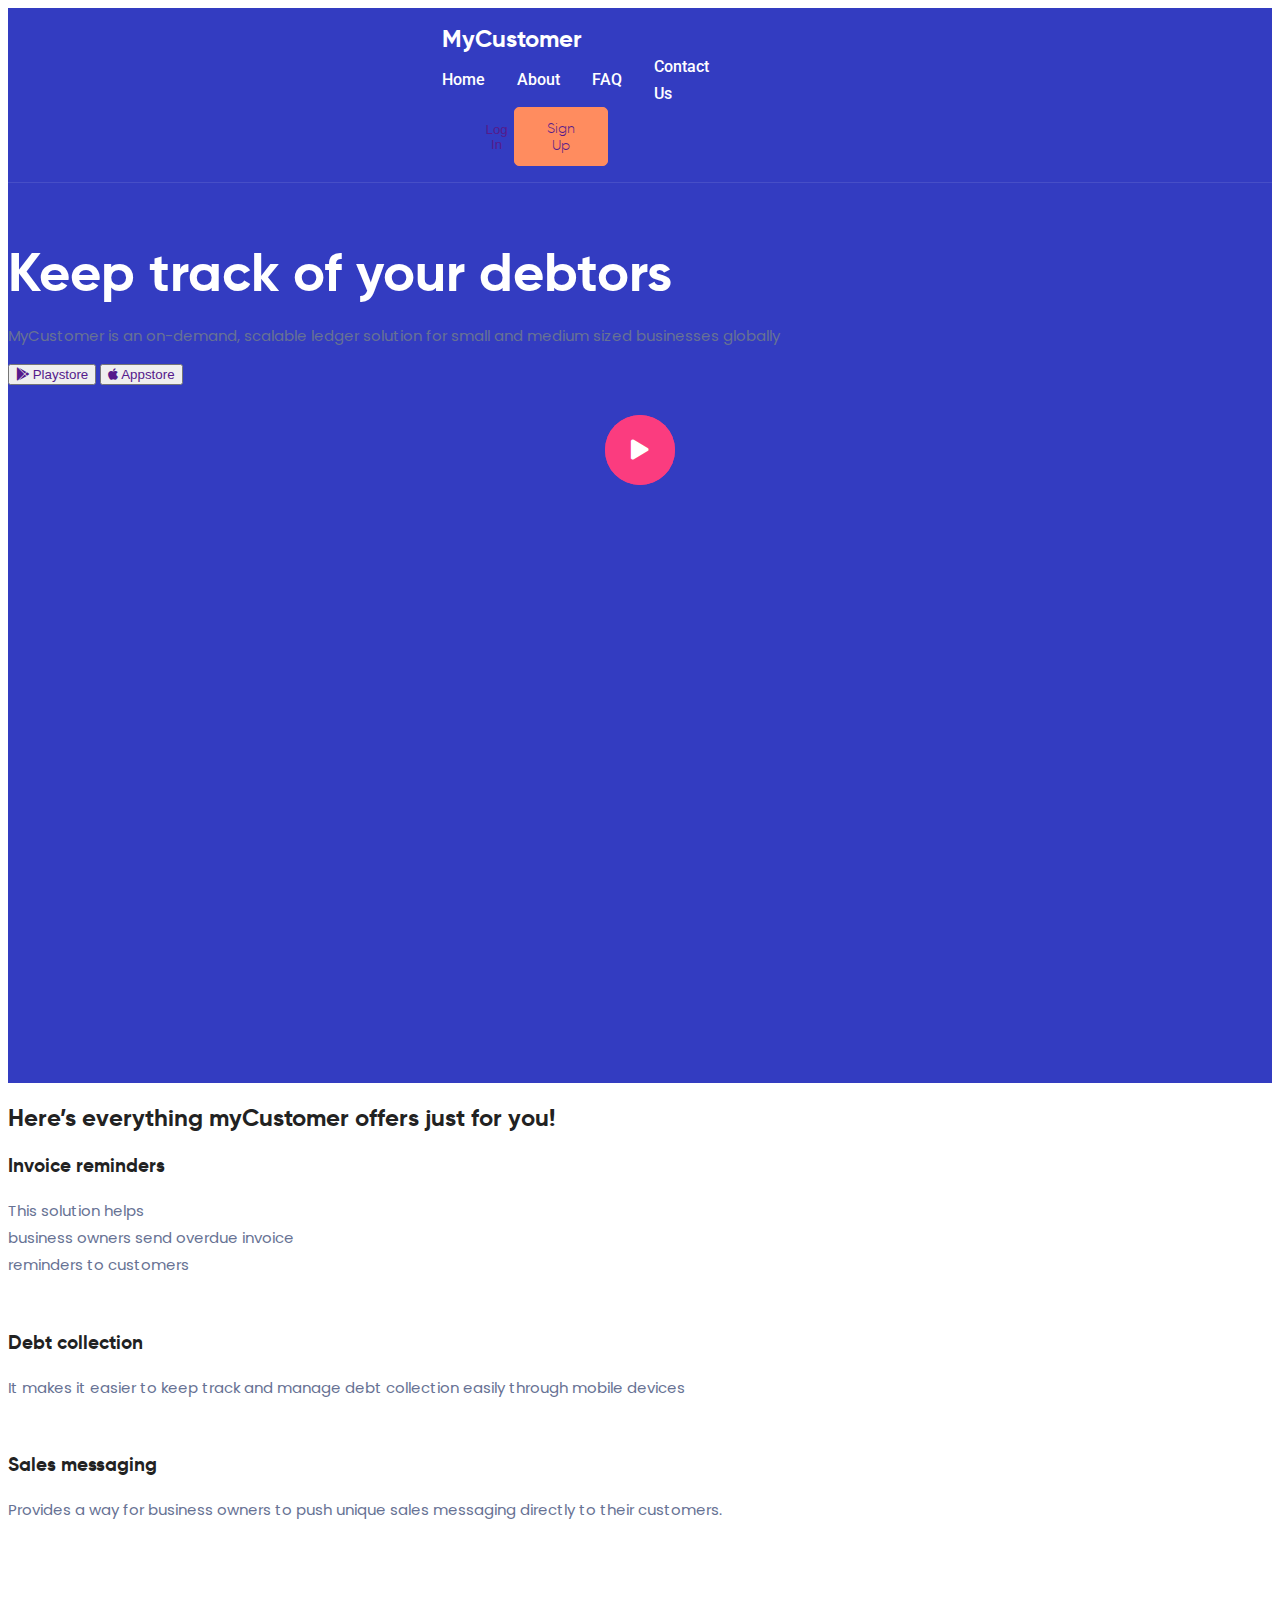
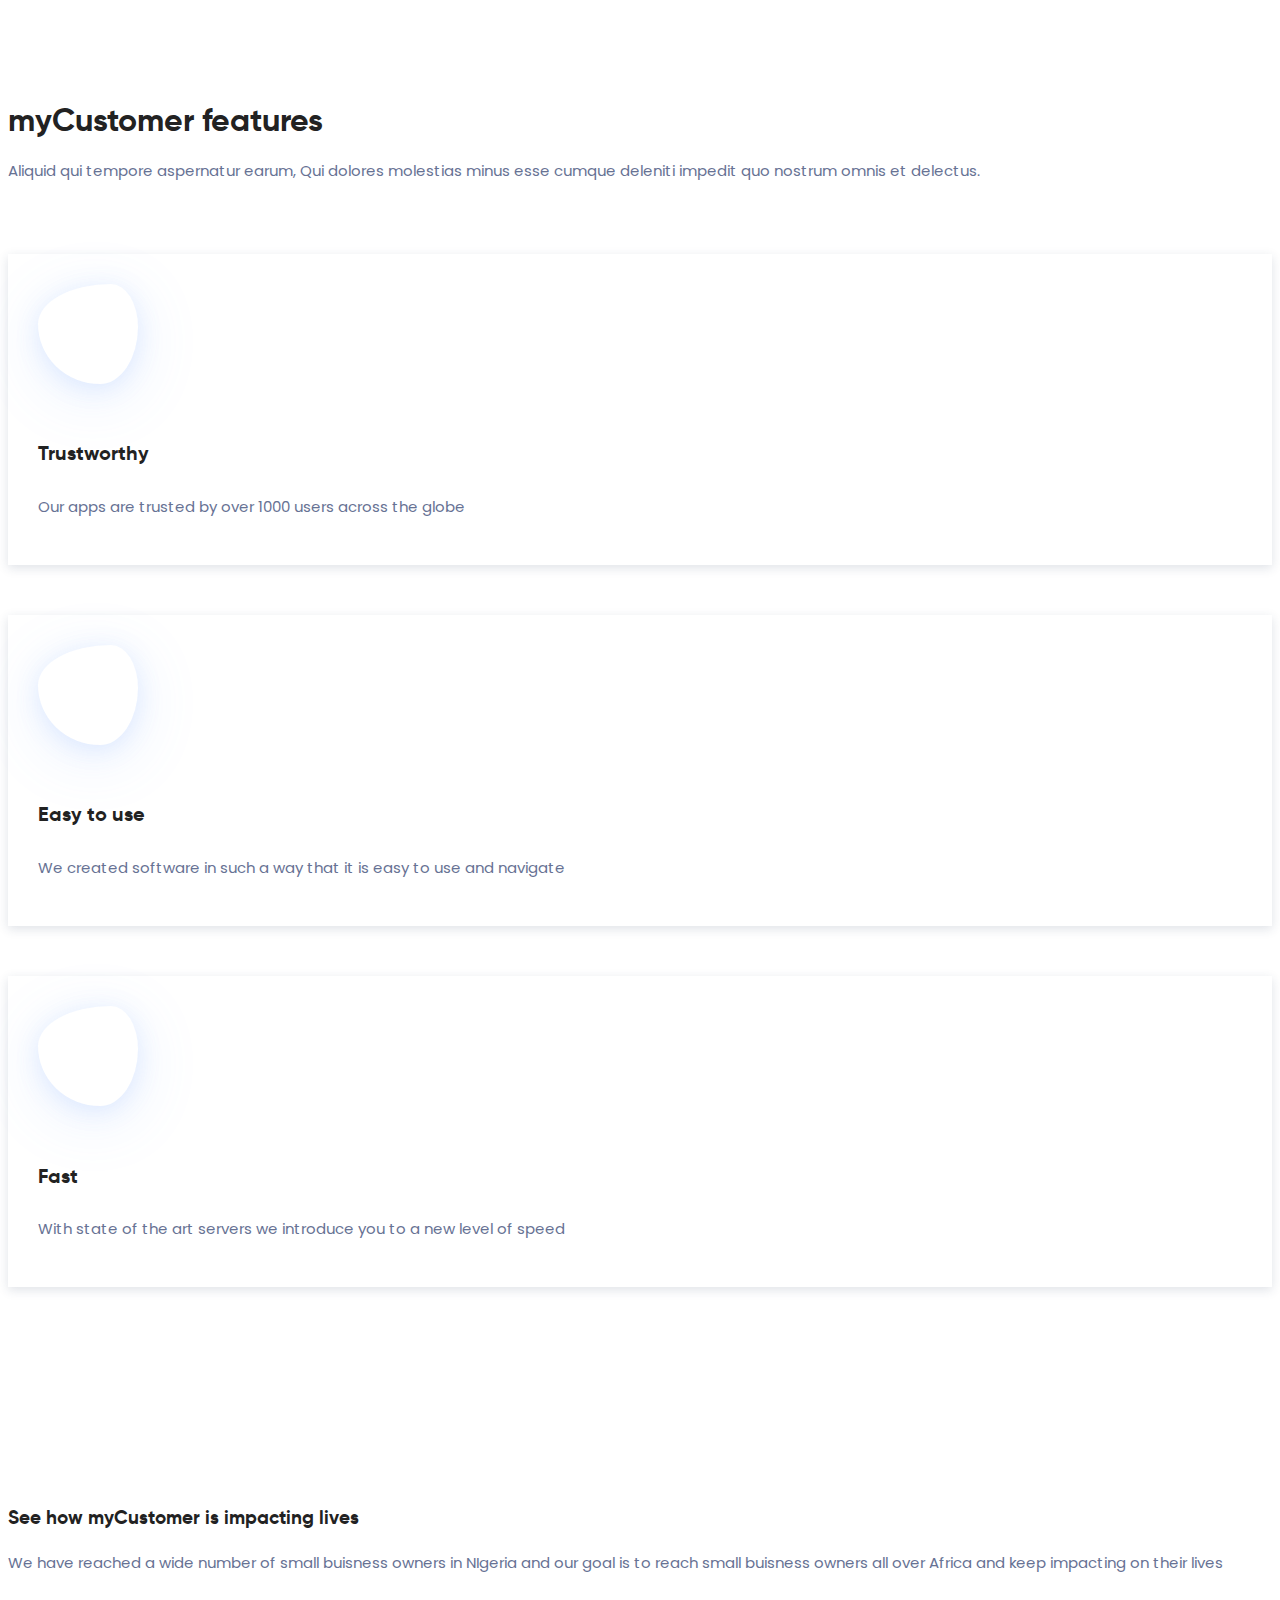
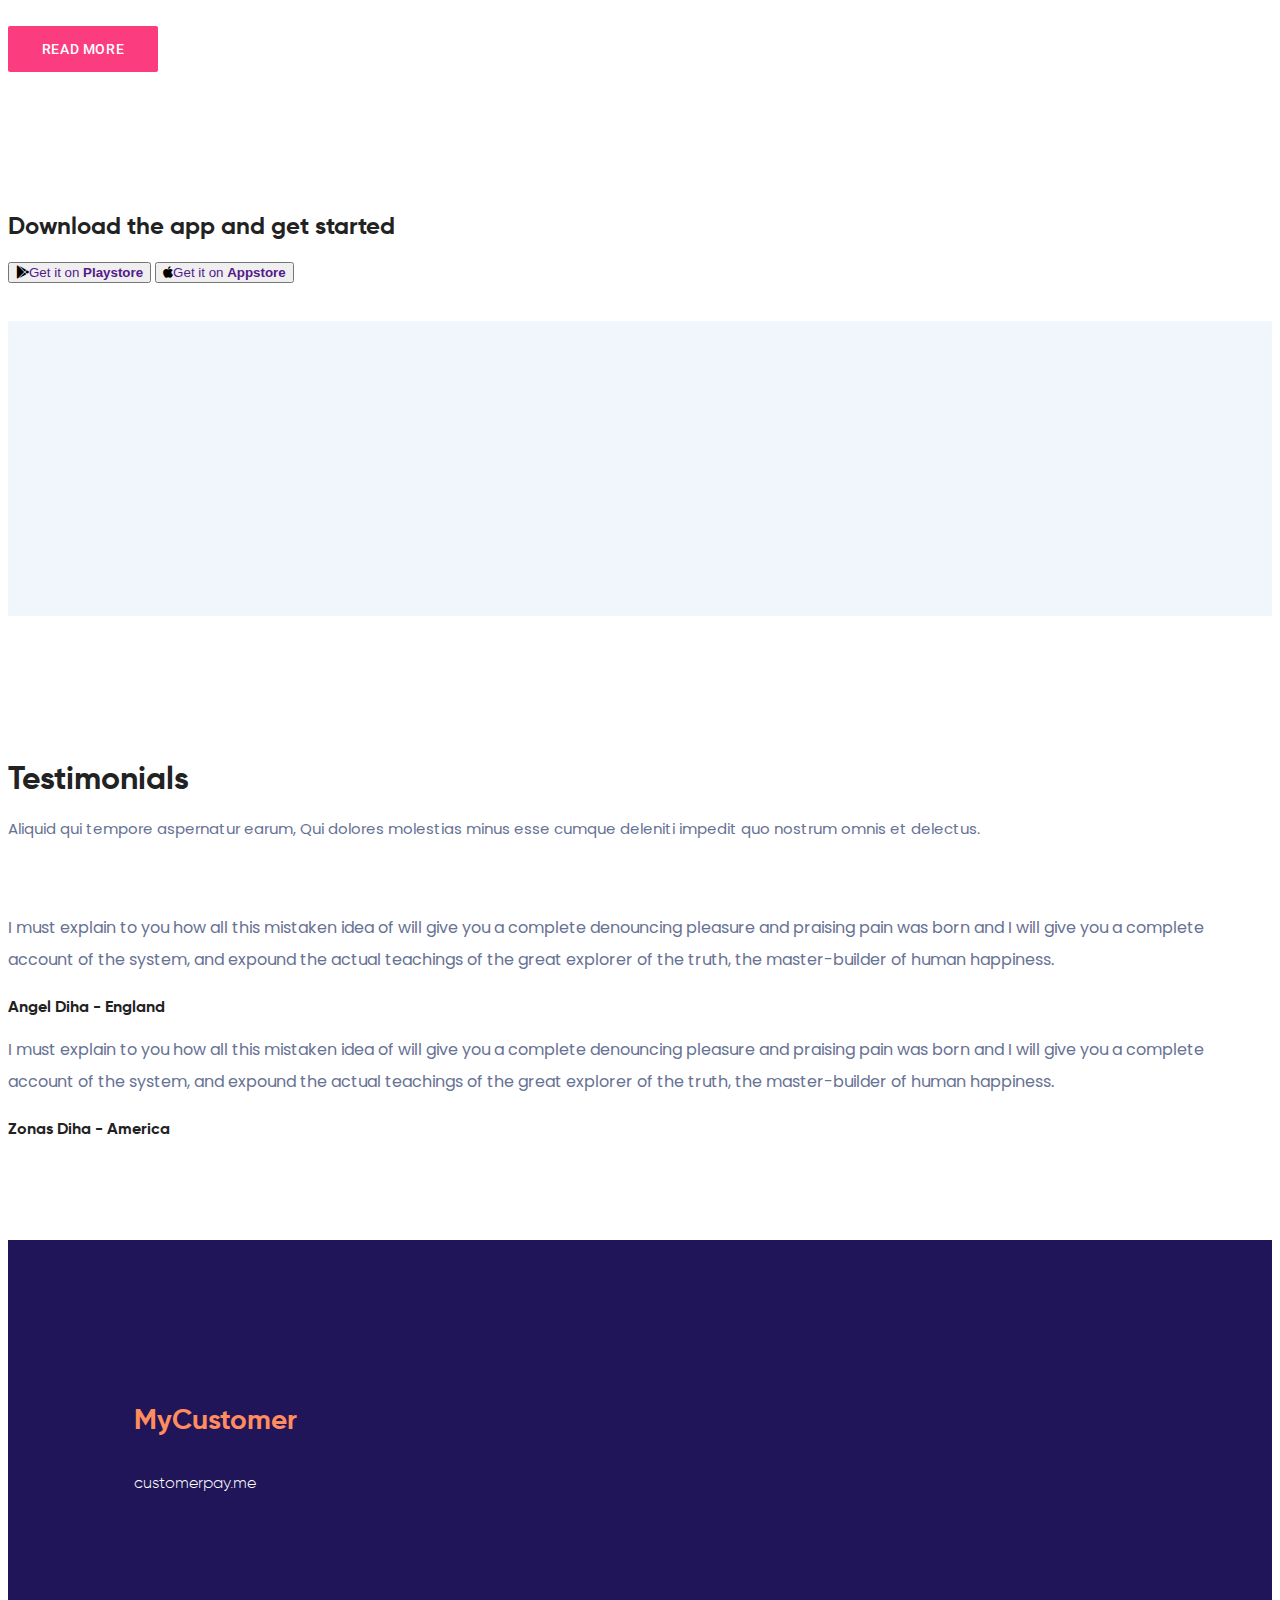
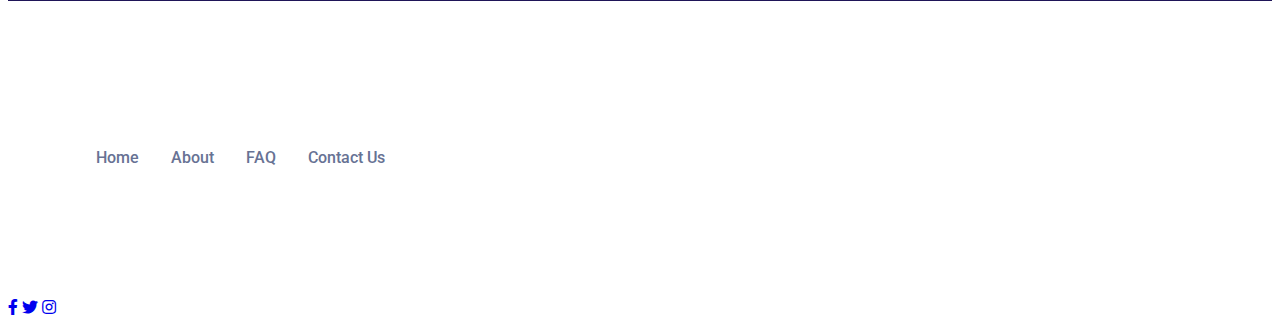
==== commit c1a1ec97: "Merge branch 'develop' of https://github.com/kadetXx/mycustomer-frontend-ui into develop" ====
--- a/index.html
+++ b/index.html
@@ -2,25 +2,485 @@
 <html lang="en">
 
 <head>
-    <meta charset="UTF-8">
-    <meta name="description" content="">
-    <meta http-equiv="X-UA-Compatible" content="IE=edge">
-    <meta name="viewport" content="width=device-width, initial-scale=1, shrink-to-fit=no">
-
-    <title>MyCustomer</title>
-
-    <!-- Favicon -->
-    <link rel="shortcut icon" type="image/x-icon" href="assets/img/favicon.png">
-
-    <!-- CSS here -->
-    <link rel="stylesheet" href="assets/css/style.css">
-    <link rel="stylesheet" href="assets/css/header-footer.css">
+  <meta charset="UTF-8">
+  <meta name="description" content="">
+  <meta http-equiv="X-UA-Compatible" content="IE=edge">
+  <meta name="viewport" content="width=device-width, initial-scale=1, shrink-to-fit=no">
+
+  <title>MyCustomer</title>
+
+  <!-- Favicon -->
+  <link rel="shortcut icon" type="image/x-icon" href="assets/img/favicon.png">
+
+  <!-- CSS here -->
+  <link rel="stylesheet" href="https://cdnjs.cloudflare.com/ajax/libs/font-awesome/5.13.0/css/all.min.css">
+  <link rel="stylesheet" href="assets/css/style.css">
+  <link rel="stylesheet" href="assets/css/header-footer.css">
+  <link rel="stylesheet" href="assets/css/index.css">
 </head>
 
 <body>
 
-    <!-- Header start -->
-    <!-- <nav class="navbar navbar-expand-lg fixed-top custom_nav_menu">
+  <!-- Header start -->
+  <header>
+    <nav>
+      <div class="container nav">
+        <div class="nav__brand">
+          <a href="#" class="nav__brand__logo">MyCustomer</a>
+        </div>
+        <div class="nav__menu">
+          <div class="menu__container">
+            <ul class="menu__list">
+              <li class="menu__list__item"><a href="index.html" class="menu__list__link">Home</a></li>
+              <li class="menu__list__item"><a href="about.html" class="menu__list__link">About</a></li>
+              <li class="menu__list__item"><a href="faq.html" class="menu__list__link">FAQ</a></li>
+              <li class="menu__list__item"><a href="contact-us.html" class="menu__list__link">Contact Us</a></li>
+            </ul>
+          </div>
+        </div>
+        <div class="nav__button__container">
+          <button class="nav__button "><a href="" class="nav__button__link">Log In</a></button>
+          <button class="nav__button btn-nav-active"><a href="" class="nav__button__link__active">Sign Up</a></button>
+        </div>
+        <div class="hamburger-container">
+          <div class="hamburger__menu">
+            <div class="menubar menu-bar-one"></div>
+            <div class="menubar menu-bar-two"></div>
+            <div class="menubar menu-bar-three"></div>
+          </div>
+        </div>
+      </div>
+      <div id="mobile-menu" class="mobile-menu">
+        <div class="close-mobile-menu">
+          <i class="fas fa-times"></i>
+        </div>
+        <div class="mobile__nav__menu">
+          <div class="mobile__menu__container">
+            <ul class="mobile__menu__list">
+              <li class="mobile__menu__list__item"><a href="index.html" class="mobile__menu__list__link">Home</a>
+              </li>
+              <li class="mobile__menu__list__item"><a href="about.html" class="mobile__menu__list__link">About</a>
+              </li>
+              <li class="mobile__menu__list__item"><a href="faq.html" class="mobile__menu__list__link">FAQ</a></li>
+              <li class="mobile__menu__list__item"><a href="contact-us.html" class="mobile__menu__list__link">Contact
+                  Us</a></li>
+            </ul>
+          </div>
+          <div class="mobile__nav__button__container">
+            <button class="mobile__nav__button"><a href="" class="mobile__nav__button__link">Log In</a></button>
+            <button class="mobile__nav__button"><a href="" class="mobile__nav__button__link">Sign Up</a></button>
+          </div>
+        </div>
+      </div>
+    </nav>
+
+  </header>
+  <!-- header end -->
+
+  <!-- Welcome-area-start -->
+  <div class="welcome-area theme-bg" id="home">
+    <div class="welcome-bg-thumb opacity-6" style="background-image: url(assets/img/bg-img/bg-patter.png);">
+    </div>
+    <div class="container">
+      <div class="row align-items-center">
+        <div class="col-lg-12">
+          <div class="welcome-content">
+            <h3 class="wow fadeInUp" data-wow-delay="0.4s">
+              Keep track of your <span class="welcome-span">debtors</span>
+            </h3>
+            <p class="wow fadeInUp" data-wow-delay="0.6s">
+              MyCustomer is an on-demand, scalable ledger solution for small and medium sized businesses globally
+            </p>
+
+            <div class="top-button-container">
+              <button class="top-welcome-btn">
+                <a href="" class="welcome-btn-link"><i class="fab fa-google-play"></i> Playstore</a>
+              </button>
+              <button class="top-welcome-btn">
+                <a href="" class="welcome-btn-link"><i class="fab fa-apple"></i> Appstore</a>
+              </button>
+            </div>
+
+            <!-- <div class="slider-btn mt-30">
+                            <a class="welcome-btn play-store-btn mr-2 mb-2" href="#"><imgs
+                                    src="assets/img/bg-img/bt-1.png" alt=""></a>
+                            <a class="welcome-btn app-store-btn mr-2 mb-2" href="#"><img
+                                    src="assets/img/bg-img/bt-2.png" alt=""></a>
+                        </div> -->
+          </div>
+        </div>
+
+        <!-- <div class="col-md-5">
+                    <div class="welcome-thumb">
+                        <img src="assets/img/bg-img/illustration-23.png" alt="">
+                    </div>
+                </div> -->
+      </div>
+    </div>
+  </div>
+  <!-- Welcome-area-end -->
+
+  <!-- What we offer area start -->
+
+  <div class="container">
+    <div class="row">
+      <div class="col-lg-12">
+        <div class="feature-heading-container">
+          <h2 class="feature__heading">
+            Here’s everything myCustomer offers just for you!
+          </h2>
+        </div>
+      </div>
+    </div>
+    <div class="row">
+      <div class="col-lg-4">
+        <div class="feature-container">
+          <div class="feature__text">
+            <h3>Invoice reminders</h3>
+            <p>This solution helps <br> business owners send overdue invoice <br> reminders to customers</p>
+          </div>
+          <div class="feature__image">
+            <img src="assets/images/shade.png" alt="" class="feature__img__screen feature__img__screen-blk img-fluid">
+          </div>
+        </div>
+      </div>
+      <div class="col-lg-4">
+        <div class="feature-container">
+          <div class="feature__text">
+            <h3>Debt collection</h3>
+            <p>It makes it easier to keep track and manage debt collection easily through mobile devices</p>
+          </div>
+          <div class="feature__image">
+            <img src="assets/images/screen.png" alt="" class="feature__img__screen img-fluid">
+          </div>
+        </div>
+      </div>
+      <div class="col-lg-4">
+        <div class="feature-container">
+          <div class="feature__text">
+            <h3>Sales messaging</h3>
+            <p>Provides a way for business owners to push unique sales messaging directly to their customers.</p>
+          </div>
+          <div class="feature__image">
+            <img src="assets/images/screen two.png" alt="" class="feature__img__screen img-fluid">
+          </div>
+        </div>
+      </div>
+    </div>
+  </div>
+
+  <!-- What we offer area end -->
+
+  <!-- Feature Area -->
+  <div class="feature-area section-padding-100-50" id="feature">
+    <div class="container">
+      <div class="row justify-content-center">
+        <div class="col-lg-7">
+          <div class="section-heading text-center">
+            <h4>myCustomer features</h4>
+            <p>Aliquid qui tempore aspernatur earum, Qui dolores molestias minus esse cumque deleniti
+              impedit quo nostrum omnis et delectus.</p>
+          </div>
+        </div>
+      </div>
+
+      <div class="row justify-content-center">
+        <!-- Single Feature area -->
+        <div class="col-md-6 col-lg-4">
+          <div class="single-feature-area text-center wow fadeInUp" data-wow-delay="0.4s">
+            <!-- Feature Icon -->
+            <div class="feature-icon">
+              <img src="assets/img/icon-img/4.svg" alt="">
+            </div>
+            <!-- Single Feature Text -->
+            <div class="feature-content-text">
+              <h4>Trustworthy</h4>
+              <p class="mb-0">Our apps are trusted by over 1000 users across the globe</p>
+            </div>
+          </div>
+        </div>
+
+        <!-- Single Feature area -->
+        <div class="col-md-6 col-lg-4">
+          <div class="single-feature-area text-center wow fadeInUp" data-wow-delay="0.4s">
+            <!-- Feature Icon -->
+            <div class="feature-icon">
+              <img src="assets/img/icon-img/5.svg" alt="">
+            </div>
+            <!-- Single Feature Text -->
+            <div class="feature-content-text">
+              <h4>Easy to use</h4>
+              <p class="mb-0">We created software in such a way that it is easy to use and navigate</p>
+            </div>
+          </div>
+        </div>
+
+        <!-- Single Feature area -->
+        <div class="col-md-6 col-lg-4">
+          <div class="single-feature-area text-center wow fadeInUp" data-wow-delay="0.8s">
+            <!-- Feature Icon -->
+            <div class="feature-icon">
+              <img src="assets/img/icon-img/9.svg" alt="">
+            </div>
+            <!-- Single Feature Text -->
+            <div class="feature-content-text">
+              <h4>Fast</h4>
+              <p class="mb-0">With state of the art servers we introduce you to a new level of speed</p>
+            </div>
+          </div>
+        </div>
+
+        <!-- Single Feature area -->
+        <!-- <div class="col-md-6 col-lg-4">
+                    <div class="single-feature-area text-center wow fadeInUp" data-wow-delay="0.4s">
+                        <!-- Feature Icon 
+                        <div class="feature-icon">
+                            <img src="assets/img/icon-img/6.svg" alt="">
+                        </div>
+                        <!-- Single Feature Text
+                        <div class="feature-content-text">
+                            <h4>Drag &amp; Drop Building</h4>
+                            <p class="mb-0">Add, delete and move elements around on the front end of your website.</p>
+                        </div>
+                    </div>
+                </div> -->
+
+        <!-- Single Feature area -->
+        <!-- <div class="col-md-6 col-lg-4">
+                    <div class="single-feature-area text-center wow fadeInUp" data-wow-delay="0.8s">
+                        <!-- Feature Icon
+                        <div class="feature-icon">
+                            <img src="assets/img/icon-img/7.svg" alt="">
+                        </div>
+                        <!-- Single Feature Text
+                        <div class="feature-content-text">
+                            <h4>Drag &amp; Drop Building</h4>
+                            <p class="mb-0">Add, delete and move elements around on the front end of your website.</p>
+                        </div>
+                    </div>
+                </div> -->
+
+        <!-- Single Feature area -->
+        <!-- <div class="col-md-6 col-lg-4">
+                    <div class="single-feature-area text-center wow fadeInUp" data-wow-delay="0.8s">
+                        <!-- Feature Icon
+                        <div class="feature-icon">
+                            <img src="assets/img/icon-img/8.svg" alt="">
+                        </div>
+                        <!-- Single Feature Text 
+                        <div class="feature-content-text">
+                            <h4>Drag &amp; Drop Building</h4>
+                            <p class="mb-0">Add, delete and move elements around on the front end of your website.</p>
+                        </div>
+                    </div>
+                </div> -->
+      </div>
+    </div>
+  </div>
+  <!-- Feature Area -->
+
+  <!-- Why We Are Area -->
+  <div class="why-we-are-area section-padding-100-50" id="about">
+    <div class="container">
+      <div class="row align-items-center justify-content-center">
+        <div class="col-md-7">
+          <div class="why-we-content-text mb-50">
+            <h3>See how myCustomer is impacting lives</h3>
+            <p>We have reached a wide number of small buisness owners in NIgeria and our goal is to reach small buisness
+              owners all over Africa and keep impacting on their lives
+            </p>
+
+            <div class="button-area mt-50">
+              <a class="btn feature__action__btn boxed-btn" href="#">Read More</a>
+            </div>
+          </div>
+        </div>
+
+        <div class="col-md-5">
+          <div class="video-us-thumb text-center">
+            <div class="video-thumb">
+              <img src="assets/img/bg-img/22.png" alt="">
+            </div>
+            <!-- Video Icon -->
+            <div class="video-icon">
+              <a href="https://www.youtube.com/watch?v=gbXEPHsTkgU" class="video-btn pulse" id="videobtn"><i
+                  class="fa fa-play"></i></a>
+            </div>
+          </div>
+        </div>
+      </div>
+    </div>
+  </div>
+  <!-- Why We Are Area -->
+
+  <!-- Call to action area start-->
+
+  <div class="container cta-container">
+    <div class="row">
+      <div class="col-lg-12">
+        <div class="call-to-download-container">
+          <div class="call-to-download__heading">
+            <h2>Download the app and get started</h2>
+          </div>
+          <div class="call-to-download__buttons">
+            <button class="call-to-download__button">
+              <i class="fab fa-google-play"></i><a href="" class="welcome-btn-link">Get it on
+                <span><b>Playstore</b></span></a>
+            </button>
+            <button class="call-to-download__button">
+              <i class="fab fa-apple"></i><a href="" class="welcome-btn-link">Get it on <span><b>Appstore</b></span></a>
+            </button>
+          </div>
+          <div class="call-to-download-floating-triangles">
+            <img src="assets/images/Vector 3.png" alt="" class="floating__circle">
+            <img src="assets/images/Vector 5.png" alt="" class="floating__circle">
+          </div>
+          <div class="call-to-download-floating-circle">
+            <img src="assets/images/Ellipse 2.png" alt="" class="floating__circle">
+          </div>
+        </div>
+      </div>
+    </div>
+  </div>
+
+  <!-- Call to action area end -->
+
+
+  <!-- App Screen Shot Area -->
+  <div class="app-screen-shot-area gray-bg section-padding-100" id="work">
+    <div class="container">
+      <div class="row">
+        <div class="col-12">
+          <div class="app-shot">
+            <div><img src="assets/img/bg-img/21.png" alt=""></div>
+            <div><img src="assets/img/bg-img/22.png" alt=""></div>
+            <div><img src="assets/img/bg-img/23.png" alt=""></div>
+            <div><img src="assets/img/bg-img/18.png" alt=""></div>
+            <div><img src="assets/img/bg-img/19.png" alt=""></div>
+          </div>
+        </div>
+      </div>
+    </div>
+  </div>
+  <!-- App Screen Shot Area -->
+
+
+  <!-- Client Feedback Area -->
+  <div class="client-feedback-area section-padding-100" id="client">
+    <div class="container">
+      <div class="row justify-content-center">
+        <div class="col-lg-7">
+          <div class="section-heading text-center">
+            <h4>Testimonials</h4>
+            <p>Aliquid qui tempore aspernatur earum, Qui dolores molestias minus esse cumque deleniti
+              impedit quo nostrum omnis et delectus.</p>
+          </div>
+        </div>
+      </div>
+
+      <div class="row">
+        <div class="col-12">
+          <div class="client-silder owl-carousel">
+            <!-- Single Slider -->
+            <div class="row align-items-center">
+              <div class="col-sm-8">
+                <!-- Client Content -->
+                <div class="client-desc client-mt-50">
+                  <p>I must explain to you how all this mistaken idea of will give you a complete
+                    denouncing pleasure and praising pain was born and I will give you a complete
+                    account of the system, and expound the actual teachings of the great explorer of
+                    the truth, the master-builder of human happiness.</p>
+
+                  <h4>Angel Diha - <span>England</span></h4>
+                </div>
+              </div>
+            </div>
+
+            <!-- Single Slider -->
+            <div class="row align-items-center">
+              <div class="col-sm-8">
+                <!-- Client Content -->
+                <div class="client-desc client-mt-50">
+                  <p>I must explain to you how all this mistaken idea of will give you a complete
+                    denouncing pleasure and praising pain was born and I will give you a complete
+                    account of the system, and expound the actual teachings of the great explorer of
+                    the truth, the master-builder of human happiness.</p>
+
+                  <h4>Zonas Diha - <span>America</span></h4>
+                </div>
+              </div>
+            </div>
+
+          </div>
+        </div>
+      </div>
+    </div>
+  </div>
+  <!-- Client Feedback Area -->
+
+  <!-- Footer start -->
+  <footer>
+    <div class="container footer__container">
+      <div class="row">
+        <div class="col-lg-6 footer_left">
+          <div class="footer__brand__container">
+            <p class="footer__brand">MyCustomer</p>
+            <a href="index.html" class="footer__brand__tagline">customerpay.me</a>
+          </div>
+        </div>
+        <div class="col-lg-6 footer_right">
+          <div class="footer__menu">
+            <div class="footer__menu__container">
+              <ul class="footer__menu__list">
+                <li class="footer__menu__list__item"><a href="index.html" class="footer__menu__list__link">Home</a></li>
+                <li class="footer__menu__list__item"><a href="about.html" class="footer__menu__list__link">About</a>
+                </li>
+                <li class="footer__menu__list__item"><a href="faq.html" class="footer__menu__list__link">FAQ</a></li>
+                <li class="footer__menu__list__item"><a href="contact-us.html" class="footer__menu__list__link">Contact
+                    Us</a></li>
+              </ul>
+            </div>
+          </div>
+        </div>
+      </div>
+      <div class="row">
+        <div class="col-lg-12">
+          <div class="social-buttons">
+            <a href="#" class="social-link"><i class="social-button__icon fab fa-facebook-f"></i></a>
+            <a href="#" class="social-link"><i class="social-button__icon fab fa-twitter"></i></a>
+            <a href="#" class="social-link"><i class="social-button__icon fab fa-instagram"></i></i></a>
+          </div>
+        </div>
+      </div>
+  </footer>
+  <!-- Footer end -->
+
+  <!-- Core JS here - dont touch -->
+  <script src="assets/js/vendor/modernizr-3.5.0.min.js"></script>
+  <script src="assets/js/vendor/jquery-1.12.4.min.js"></script>
+  <script src="assets/js/popper.min.js"></script>
+  <script src="assets/js/bootstrap.min.js"></script>
+  <script src="assets/js/owl.carousel.min.js"></script>
+  <script src="assets/js/jquery.easing.min.js"></script>
+  <script src="assets/js/isotope.pkgd.min.js"></script>
+  <script src="assets/js/imagesloaded.pkgd.min.js"></script>
+  <script src="assets/js/wow.min.js"></script>
+  <script src="assets/js/jquery.slicknav.min.js"></script>
+  <script src="assets/js/slick.min.js"></script>
+  <script src="assets/js/bundle.js"></script>
+
+  <!-- Custom js-->
+  <script src="assets/js/main.js"></script>
+  <script src="assets/js/header-footer.js"></script>
+
+
+</body>
+
+</html>
+
+
+<!-- Header start -->
+<!-- <nav class="navbar navbar-expand-lg fixed-top custom_nav_menu">
         <div class="container">
            
             <a class="navbar-brand logo" href="#">
@@ -65,238 +525,103 @@
             </div>
         </div>
     </nav> -->
-    <!-- Header end -->
-
-    <section id="header">
-      <!-- write header codes here, delete this comment when done -->
-      <header>
-        <nav>
-          <div class="container nav">
-            <div class="nav__brand">
-              <a href="#" class="nav__brand__logo">MyCustomer</a>
-            </div>
-            <div class="nav__menu">
-              <div class="menu__container">
-                <ul class="menu__list">
-                  <li class="menu__list__item"><a href="index.html" class="menu__list__link">Home</a></li>
-                  <li class="menu__list__item"><a href="#" class="menu__list__link">About</a></li>
-                  <li class="menu__list__item"><a href="#" class="menu__list__link">FAQ</a></li>
-                  <li class="menu__list__item"><a href="#" class="menu__list__link">Contact Us</a></li>
-                </ul>
-              </div>
-            </div>
-            <div class="nav__button__container">
-              <button class="nav__button ">Log In</button>
-              <button class="nav__button btn-nav-active">Sign Up</button>
-            </div>
-            <div class="hamburger-container">
-              <div class="hamburger__menu">
-                <div class="menubar menu-bar-one"></div>
-                <div class="menubar menu-bar-two"></div>
-                <div class="menubar menu-bar-three"></div>
-              </div>
-            </div>
-          </div>
-          <div id="mobile-menu" class="mobile-menu">
-            <div class="close-mobile-menu">
-              <i class="fas fa-times"></i>
-            </div>
-            <div class="mobile__nav__menu">
-              <div class="mobile__menu__container">
-                <ul class="mobile__menu__list">
-                  <li class="mobile__menu__list__item"><a href="index.html" class="mobile__menu__list__link">Home</a></li>
-                  <li class="mobile__menu__list__item"><a href="#" class="mobile__menu__list__link">About</a></li>
-                  <li class="mobile__menu__list__item"><a href="#" class="mobile__menu__list__link">FAQ</a></li>
-                  <li class="mobile__menu__list__item"><a href="#" class="mobile__menu__list__link">Contact Us</a></li>
-                </ul>
-              </div>
-              <div class="mobile__nav__button__container">
-                <button class="mobile__nav__button">Log In</button>
-                <button class="mobile__nav__button">Sign Up</button>
-              </div>
-            </div>
-          </div>
-        </nav>
-  
-      </header>
-    </section>
-
-    <!-- Welcome-area-start -->
-    <div class="welcome-area theme-bg" id="home">
-        <div class="welcome-bg-thumb opacity-6" style="background-image: url(assets/img/bg-img/bg-patter.png);">
-        </div>
-        <div class="container h-100">
-            <div class="row h-100 align-items-center">
-                <div class="col-md-7">
-                    <div class="welcome-content mt-sm-100">
-                        <h3 class="wow fadeInUp" data-wow-delay="0.4s">Intelligent Apps for Every Business Model.</h3>
-                        <h5 class="wow fadeInUp" data-wow-delay="0.6s">Lorem ipsum dolor sit amet, consectetur adipisicing elit. Dignissimos quam perferendis totam quasi aperiam aliquam maxime, cumque dolorem eligendi unde, et enim ipsum nostrum repellat!</h5>
-                        <div class="slider-btn mt-30">
-                            <a class="welcome-btn play-store-btn mr-2 mb-2" href="#"><img
-                                    src="assets/img/bg-img/bt-1.png" alt=""></a>
-                            <a class="welcome-btn app-store-btn mr-2 mb-2" href="#"><img
-                                    src="assets/img/bg-img/bt-2.png" alt=""></a>
-                        </div>
-                    </div>
-                </div>
-
-                <div class="col-md-5">
-                    <div class="welcome-thumb">
-                        <img src="assets/img/bg-img/illustration-23.png" alt="">
-                    </div>
-                </div>
-            </div>
-        </div>
-    </div>
-    <!-- Welcome-area-end -->
-
-    <!-- Why We Are Area -->
-    <div class="why-we-are-area section-padding-100-50" id="about">
-        <div class="container">
-            <div class="row align-items-center justify-content-center">
-                <div class="col-md-7">
-                    <div class="why-we-content-text mb-50">
-                        <h3>Online, In Store, and On the Go.</h3>
-                        <p>Lorem ipsum dolor sit amet, consectetur adipisicing elit. Dignissimos quam perferendis totam
-                            quasi aperiam aliquam maxime, cumque dolorem eligendi unde, et enim ipsum nostrum repellat!
-                        </p>
-
-                        <div class="button-area mt-50">
-                            <a class="btn boxed-btn" href="#">Read More</a>
-                        </div>
-                    </div>
-                </div>
-
-                <div class="col-md-5">
-                    <div class="video-us-thumb text-center">
-                        <div class="video-thumb">
-                            <img src="assets/img/bg-img/22.png" alt="">
-                        </div>
-                        <!-- Video Icon -->
-                        <div class="video-icon">
-                            <a href="https://www.youtube.com/watch?v=gbXEPHsTkgU" class="video-btn pulse"
-                                id="videobtn"><i class="fa fa-play"></i></a>
-                        </div>
-                    </div>
-                </div>
-            </div>
-        </div>
-    </div>
-    <!-- Why We Are Area -->
-
-
-
-    <!-- Feature Area -->
-    <div class="feature-area gray-bg section-padding-100-50" id="feature">
+<!-- Header end -->
+
+<!-- Footer Contact Area -->
+<!-- <div class="footer-contact-area section-padding-100-50">
         <div class="container">
             <div class="row justify-content-center">
-                <div class="col-lg-7">
-                    <div class="section-heading text-center">
-                        <h4>myCustomer features</h4>
-                        <p>Aliquid qui tempore aspernatur earum, Qui dolores molestias minus esse cumque deleniti
-                            impedit quo nostrum omnis et delectus.</p>
-                    </div>
-                </div>
-            </div>
-
-            <div class="row justify-content-center">
-                <!-- Single Feature area -->
-                <div class="col-md-6 col-lg-4">
-                    <div class="single-feature-area text-center wow fadeInUp" data-wow-delay="0.4s">
-                        <!-- Feature Icon -->
-                        <div class="feature-icon">
-                            <img src="assets/img/icon-img/4.svg" alt="">
-                        </div>
-                        <!-- Single Feature Text -->
-                        <div class="feature-content-text">
-                            <h4>Drag &amp; Drop Building</h4>
-                            <p class="mb-0">Add, delete and move elements around on the front end of your website.</p>
-                        </div>
-                    </div>
-                </div>
-
-                <!-- Single Feature area -->
-                <div class="col-md-6 col-lg-4">
-                    <div class="single-feature-area text-center wow fadeInUp" data-wow-delay="0.4s">
-                        <!-- Feature Icon -->
-                        <div class="feature-icon">
-                            <img src="assets/img/icon-img/5.svg" alt="">
-                        </div>
-                        <!-- Single Feature Text -->
-                        <div class="feature-content-text">
-                            <h4>Drag &amp; Drop Building</h4>
-                            <p class="mb-0">Add, delete and move elements around on the front end of your website.</p>
-                        </div>
-                    </div>
-                </div>
-
-                <!-- Single Feature area -->
-                <div class="col-md-6 col-lg-4">
-                    <div class="single-feature-area text-center wow fadeInUp" data-wow-delay="0.4s">
-                        <!-- Feature Icon -->
-                        <div class="feature-icon">
-                            <img src="assets/img/icon-img/6.svg" alt="">
-                        </div>
-                        <!-- Single Feature Text -->
-                        <div class="feature-content-text">
-                            <h4>Drag &amp; Drop Building</h4>
-                            <p class="mb-0">Add, delete and move elements around on the front end of your website.</p>
-                        </div>
-                    </div>
-                </div>
-
-                <!-- Single Feature area -->
-                <div class="col-md-6 col-lg-4">
-                    <div class="single-feature-area text-center wow fadeInUp" data-wow-delay="0.8s">
-                        <!-- Feature Icon -->
-                        <div class="feature-icon">
-                            <img src="assets/img/icon-img/7.svg" alt="">
-                        </div>
-                        <!-- Single Feature Text -->
-                        <div class="feature-content-text">
-                            <h4>Drag &amp; Drop Building</h4>
-                            <p class="mb-0">Add, delete and move elements around on the front end of your website.</p>
-                        </div>
-                    </div>
-                </div>
-
-                <!-- Single Feature area -->
-                <div class="col-md-6 col-lg-4">
-                    <div class="single-feature-area text-center wow fadeInUp" data-wow-delay="0.8s">
-                        <!-- Feature Icon -->
-                        <div class="feature-icon">
-                            <img src="assets/img/icon-img/8.svg" alt="">
-                        </div>
-                        <!-- Single Feature Text -->
-                        <div class="feature-content-text">
-                            <h4>Drag &amp; Drop Building</h4>
-                            <p class="mb-0">Add, delete and move elements around on the front end of your website.</p>
-                        </div>
-                    </div>
-                </div>
-
-                <!-- Single Feature area -->
-                <div class="col-md-6 col-lg-4">
-                    <div class="single-feature-area text-center wow fadeInUp" data-wow-delay="0.8s">
-                        <!-- Feature Icon -->
-                        <div class="feature-icon">
-                            <img src="assets/img/icon-img/9.svg" alt="">
-                        </div>
-                        <!-- Single Feature Text -->
-                        <div class="feature-content-text">
-                            <h4>Drag &amp; Drop Building</h4>
-                            <p class="mb-0">Add, delete and move elements around on the front end of your website.</p>
-                        </div>
-                    </div>
-                </div>
-            </div>
-        </div>
-    </div>
-    <!-- Feature Area -->
-
-
-    <!-- Price Table Area -->
-    <div class="price-table-area  section-padding-100-50">
+                <!-- Footer Widget 
+                <div class="col-sm-6 col-lg-3">
+                    <div class="footer-single-widget mb-50">
+                        <div class="footer-logo">
+                            <a href="#"><img src="img/logo.png" alt=""></a>
+                        </div>
+                        <p class="mt-30">Voluptatibus labore doloribus id consequatur ducimus eum, voluptate
+                            reprehenderit sit debitis eligendi.</p>
+                        <!-- Contact Icon 
+                        <div class="footer-contact-icon">
+                            <a href="#"><i class="fa fa-facebook-f"></i></a>
+                            <a href="#"><i class="fa fa-twitter"></i></a>
+                            <a href="#"><i class="fa fa-linkedin"></i></a>
+                            <a href="#"><i class="fa fa-skype"></i></a>
+                        </div>
+                    </div>
+                </div>
+
+                <!-- Footer Widget 
+                <div class="col-sm-6 col-lg-3">
+                    <div class="footer-single-widget mb-50">
+                        <h4>About Us</h4>
+                        <ul>
+                            <li><a href="#">Leadership</a></li>
+                            <li><a href="#">Company</a></li>
+                            <li><a href="#">Diversity</a></li>
+                            <li><a href="#">Job News</a></li>
+                            <li><a href="#">Press News</a></li>
+                        </ul>
+                    </div>
+                </div>
+
+                <!-- Footer Widget 
+                <div class="col-sm-6 col-lg-3">
+                    <div class="footer-single-widget mb-50">
+                        <h4>Solutions</h4>
+                        <ul>
+                            <li><a href="#">Imperdiet</a></li>
+                            <li><a href="#">Partueient</a></li>
+                            <li><a href="#">Faucibus</a></li>
+                            <li><a href="#">Ultricies</a></li>
+                            <li><a href="#">Vitae vel</a></li>
+                        </ul>
+                    </div>
+                </div>
+
+                <!-- Footer Widget 
+                <div class="col-sm-6 col-lg-3">
+                    <div class="footer-single-widget mb-50">
+                        <h4>Contact info</h4>
+                        <ul>
+                            <li><a href="#"><i class="ti-location-pin"></i> 112 Appto, White House</a></li>
+                            <li><a href="#"><i class="ti-pin2"></i> New Jercy, USA</a></li>
+                            <li><a href="#"><i class="ti-email"></i> example@@gmail.com</a></li>
+                            <li><a href="#"><i class="ti-mobile"></i> +00 223 260</a></li>
+                            <li><a href="#"><i class="ti-location-pin"></i> ti-world</a></li>
+                        </ul>
+                    </div>
+                </div>
+            </div>
+        </div>
+    </div>
+    <!-- Footer Contact Area 
+
+    <!-- Copy Right Area 
+    <div class="copy-right-area">
+        <div class="container">
+            <div class="row">
+                <!-- Copy Right Menu 
+                <div class="col-md-6">
+                    <div class="copy-right-menu">
+                        <ul>
+                            <li><a href="#">Privace &amp; Policy</a></li>
+                            <li><a href="#">Faq's</a></li>
+                            <li><a href="#">Get a Quote</a></li>
+                        </ul>
+                    </div>
+                </div>
+
+                <!-- Copy Right Content 
+                <div class="col-md-6 text-right mt-sm-cu-30">
+                    <div class="copy-right-content">
+                        <p>Copyright ©2020. All right reserved.</p>
+                    </div>
+                </div>
+            </div>
+        </div>
+    </div> -->
+
+<!-- Price Table Area -->
+<!-- <div class="price-table-area  section-padding-100-50">
         <div class="container">
             <div class="row justify-content-center">
                 <div class="col-lg-7">
@@ -309,14 +634,14 @@
             </div>
 
             <div class="row justify-content-center">
-                <!-- Single Price Table Area -->
+                <!-- Single Price Table Area 
                 <div class="col-md-6 col-lg-4">
                     <div class="single-price-table-area">
                         <div class="price-table-heading text-center">
                             <h6>Shared App</h6>
                             <h2>$4.99 <span>/month</span></h2>
                         </div>
-                        <!-- Body Text -->
+                        <!-- Body Text
                         <div class="price-table-body">
                             <ul>
                                 <li><i class="ti-hand-point-right"></i> 23000 visits per month</li>
@@ -333,14 +658,14 @@
                     </div>
                 </div>
 
-                <!-- Single Price Table Area -->
+                <!-- Single Price Table Area 
                 <div class="col-md-6 col-lg-4">
                     <div class="single-price-table-area">
                         <div class="price-table-heading text-center">
                             <h6>Pro Plan</h6>
                             <h2>$14.88 <span>/month</span></h2>
                         </div>
-                        <!-- Body Text -->
+                        <!-- Body Text 
                         <div class="price-table-body">
                             <ul>
                                 <li><i class="ti-hand-point-right"></i> 23000 visits per month</li>
@@ -357,14 +682,14 @@
                     </div>
                 </div>
 
-                <!-- Single Price Table Area -->
+                <!-- Single Price Table Area 
                 <div class="col-md-6 col-lg-4">
                     <div class="single-price-table-area">
                         <div class="price-table-heading text-center">
                             <h6>Private App</h6>
                             <h2>$39.99 <span>/month</span></h2>
                         </div>
-                        <!-- Body Text -->
+                        <!-- Body Text 
                         <div class="price-table-body">
                             <ul>
                                 <li><i class="ti-hand-point-right"></i> 23000 visits per month</li>
@@ -382,36 +707,17 @@
                 </div>
             </div>
         </div>
-    </div>
-    <!-- Price Table Area -->
-
-    <!-- App Screen Shot Area -->
-    <div class="app-screen-shot-area gray-bg section-padding-100" id="work">
-        <div class="container">
-            <div class="row">
-                <div class="col-12">
-                    <div class="app-shot">
-                        <div><img src="assets/img/bg-img/21.png" alt=""></div>
-                        <div><img src="assets/img/bg-img/22.png" alt=""></div>
-                        <div><img src="assets/img/bg-img/23.png" alt=""></div>
-                        <div><img src="assets/img/bg-img/18.png" alt=""></div>
-                        <div><img src="assets/img/bg-img/19.png" alt=""></div>
-                    </div>
-                </div>
-            </div>
-        </div>
-    </div>
-    <!-- App Screen Shot Area -->
-
-
-    <!-- Call to action Area -->
-    <div class="call-to-desc-area  gray-bg">
+    </div> -->
+<!-- Price Table Area -->
+
+<!-- Call to action Area -->
+<!-- <div class="call-to-desc-area  gray-bg">
         <div class="container section-padding-100">
             <div class="row">
                 <div class="col-12">
                     <div class="call-to-action-area">
                         <div class="row justify-content-center">
-                            <!-- Single Content -->
+                            <!-- Single Content
                             <div class="col-lg-7 col-md-7">
                                 <div class="single-call-desc-content ca-mb-50">
                                     <h4>Refer a friend &amp; enjoy 1 year free subscription</h4>
@@ -433,202 +739,5 @@
                 </div>
             </div>
         </div>
-    </div>
-    <!-- Call to action Area -->
-
-
-    <!-- Client Feedback Area -->
-    <div class="client-feedback-area section-padding-100" id="client">
-        <div class="container">
-            <div class="row justify-content-center">
-                <div class="col-lg-7">
-                    <div class="section-heading text-center">
-                        <h4>Testimonials</h4>
-                        <p>Aliquid qui tempore aspernatur earum, Qui dolores molestias minus esse cumque deleniti
-                            impedit quo nostrum omnis et delectus.</p>
-                    </div>
-                </div>
-            </div>
-
-            <div class="row">
-                <div class="col-12">
-                    <div class="client-silder owl-carousel">
-                        <!-- Single Slider -->
-                        <div class="row align-items-center">
-                            <div class="col-sm-8">
-                                <!-- Client Content -->
-                                <div class="client-desc client-mt-50">
-                                    <p>I must explain to you how all this mistaken idea of will give you a complete
-                                        denouncing pleasure and praising pain was born and I will give you a complete
-                                        account of the system, and expound the actual teachings of the great explorer of
-                                        the truth, the master-builder of human happiness.</p>
-
-                                    <h4>Angel Diha - <span>England</span></h4>
-                                </div>
-                            </div>
-                        </div>
-
-                        <!-- Single Slider -->
-                        <div class="row align-items-center">
-                            <div class="col-sm-8">
-                                <!-- Client Content -->
-                                <div class="client-desc client-mt-50">
-                                    <p>I must explain to you how all this mistaken idea of will give you a complete
-                                        denouncing pleasure and praising pain was born and I will give you a complete
-                                        account of the system, and expound the actual teachings of the great explorer of
-                                        the truth, the master-builder of human happiness.</p>
-
-                                    <h4>Zonas Diha - <span>America</span></h4>
-                                </div>
-                            </div>
-                        </div>
-
-                    </div>
-                </div>
-            </div>
-        </div>
-    </div>
-    <!-- Client Feedback Area -->
-
-
-    <!-- Footer Contact Area -->
-    <!-- <div class="footer-contact-area section-padding-100-50">
-        <div class="container">
-            <div class="row justify-content-center">
-                <!-- Footer Widget 
-                <div class="col-sm-6 col-lg-3">
-                    <div class="footer-single-widget mb-50">
-                        <div class="footer-logo">
-                            <a href="#"><img src="img/logo.png" alt=""></a>
-                        </div>
-                        <p class="mt-30">Voluptatibus labore doloribus id consequatur ducimus eum, voluptate
-                            reprehenderit sit debitis eligendi.</p>
-                        <!-- Contact Icon 
-                        <div class="footer-contact-icon">
-                            <a href="#"><i class="fa fa-facebook-f"></i></a>
-                            <a href="#"><i class="fa fa-twitter"></i></a>
-                            <a href="#"><i class="fa fa-linkedin"></i></a>
-                            <a href="#"><i class="fa fa-skype"></i></a>
-                        </div>
-                    </div>
-                </div>
-
-                <!-- Footer Widget 
-                <div class="col-sm-6 col-lg-3">
-                    <div class="footer-single-widget mb-50">
-                        <h4>About Us</h4>
-                        <ul>
-                            <li><a href="#">Leadership</a></li>
-                            <li><a href="#">Company</a></li>
-                            <li><a href="#">Diversity</a></li>
-                            <li><a href="#">Job News</a></li>
-                            <li><a href="#">Press News</a></li>
-                        </ul>
-                    </div>
-                </div>
-
-                <!-- Footer Widget 
-                <div class="col-sm-6 col-lg-3">
-                    <div class="footer-single-widget mb-50">
-                        <h4>Solutions</h4>
-                        <ul>
-                            <li><a href="#">Imperdiet</a></li>
-                            <li><a href="#">Partueient</a></li>
-                            <li><a href="#">Faucibus</a></li>
-                            <li><a href="#">Ultricies</a></li>
-                            <li><a href="#">Vitae vel</a></li>
-                        </ul>
-                    </div>
-                </div>
-
-                <!-- Footer Widget 
-                <div class="col-sm-6 col-lg-3">
-                    <div class="footer-single-widget mb-50">
-                        <h4>Contact info</h4>
-                        <ul>
-                            <li><a href="#"><i class="ti-location-pin"></i> 112 Appto, White House</a></li>
-                            <li><a href="#"><i class="ti-pin2"></i> New Jercy, USA</a></li>
-                            <li><a href="#"><i class="ti-email"></i> example@@gmail.com</a></li>
-                            <li><a href="#"><i class="ti-mobile"></i> +00 223 260</a></li>
-                            <li><a href="#"><i class="ti-location-pin"></i> ti-world</a></li>
-                        </ul>
-                    </div>
-                </div>
-            </div>
-        </div>
-    </div>
-    <!-- Footer Contact Area 
-
-    <!-- Copy Right Area 
-    <div class="copy-right-area">
-        <div class="container">
-            <div class="row">
-                <!-- Copy Right Menu 
-                <div class="col-md-6">
-                    <div class="copy-right-menu">
-                        <ul>
-                            <li><a href="#">Privace &amp; Policy</a></li>
-                            <li><a href="#">Faq's</a></li>
-                            <li><a href="#">Get a Quote</a></li>
-                        </ul>
-                    </div>
-                </div>
-
-                <!-- Copy Right Content 
-                <div class="col-md-6 text-right mt-sm-cu-30">
-                    <div class="copy-right-content">
-                        <p>Copyright ©2020. All right reserved.</p>
-                    </div>
-                </div>
-            </div>
-        </div>
     </div> -->
-
-    <section id="footer">
-      <footer>
-        <div class="footer__container">
-          <div class="row">
-            <div class="col-lg-6 footer_left">
-              <div class="footer__brand__container">
-                <p class="footer__brand">MyCustomer</p>
-                <a href="#" class="footer__brand__tagline">customerpay.me</a>
-              </div>
-            </div>
-            <div class="col-lg-6 footer_right">
-              <div class="footer__menu">
-                <div class="footer__menu__container">
-                  <ul class="footer__menu__list">
-                    <li class="footer__menu__list__item"><a href="#" class="footer__menu__list__link">Home</a></li>
-                    <li class="footer__menu__list__item"><a href="#" class="footer__menu__list__link">About</a></li>
-                    <li class="footer__menu__list__item"><a href="#" class="footer__menu__list__link">FAQ</a></li>
-                    <li class="footer__menu__list__item"><a href="#" class="footer__menu__list__link">Contact Us</a></li>
-                  </ul>
-                </div>
-            </div>
-          </div>
-        </div>
-      </footer>
-    </section>
-
-    <!-- Core JS here - dont touch -->
-    <script src="assets/js/vendor/modernizr-3.5.0.min.js"></script>
-    <script src="assets/js/vendor/jquery-1.12.4.min.js"></script>
-    <script src="assets/js/popper.min.js"></script>
-    <script src="assets/js/bootstrap.min.js"></script>
-    <script src="assets/js/owl.carousel.min.js"></script>
-    <script src="assets/js/jquery.easing.min.js"></script>
-    <script src="assets/js/isotope.pkgd.min.js"></script>
-    <script src="assets/js/imagesloaded.pkgd.min.js"></script>
-    <script src="assets/js/wow.min.js"></script>
-    <script src="assets/js/jquery.slicknav.min.js"></script>
-    <script src="assets/js/slick.min.js"></script>
-    <script src="assets/js/bundle.js"></script>
-
-    <!-- Custom js-->
-    <script src="assets/js/main.js"></script>
-    <script src="assets/js/header-footer.js"></script>
-
-
-</body>
-
-</html>+<!-- Call to action Area -->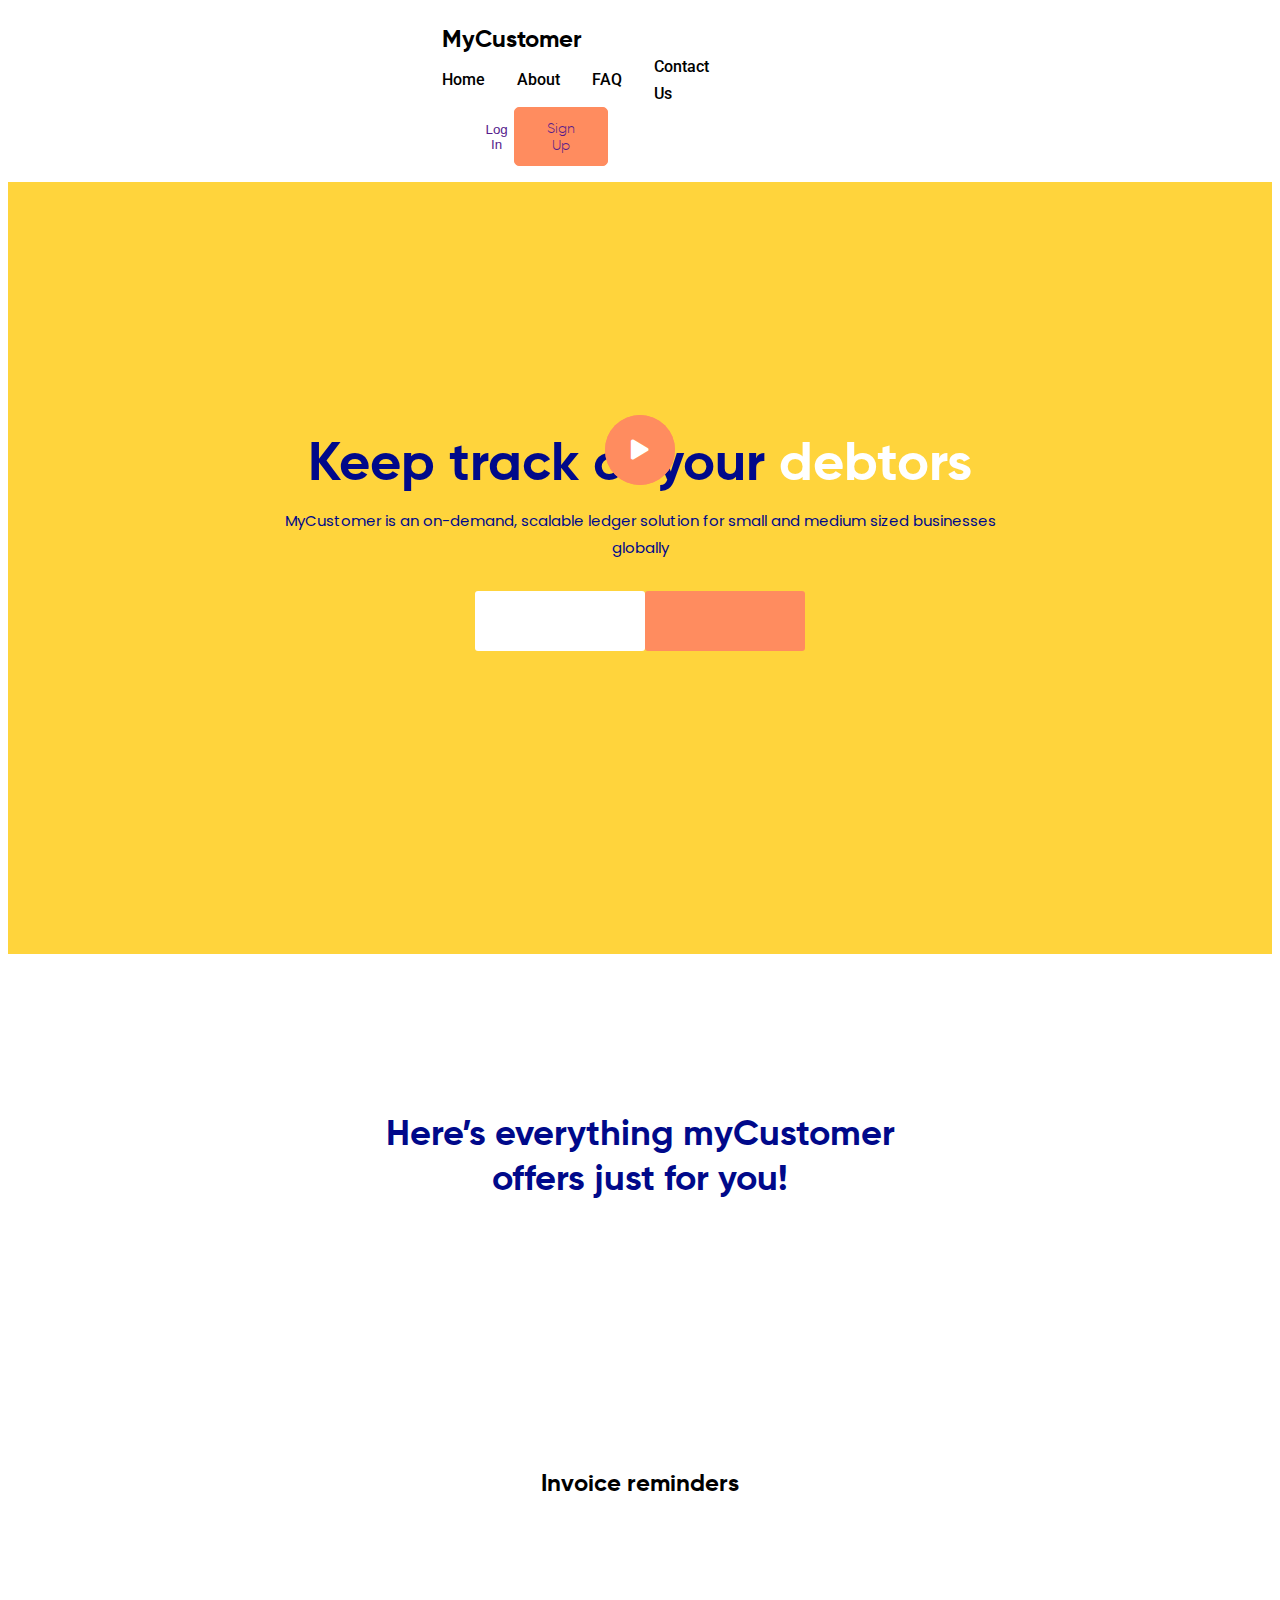
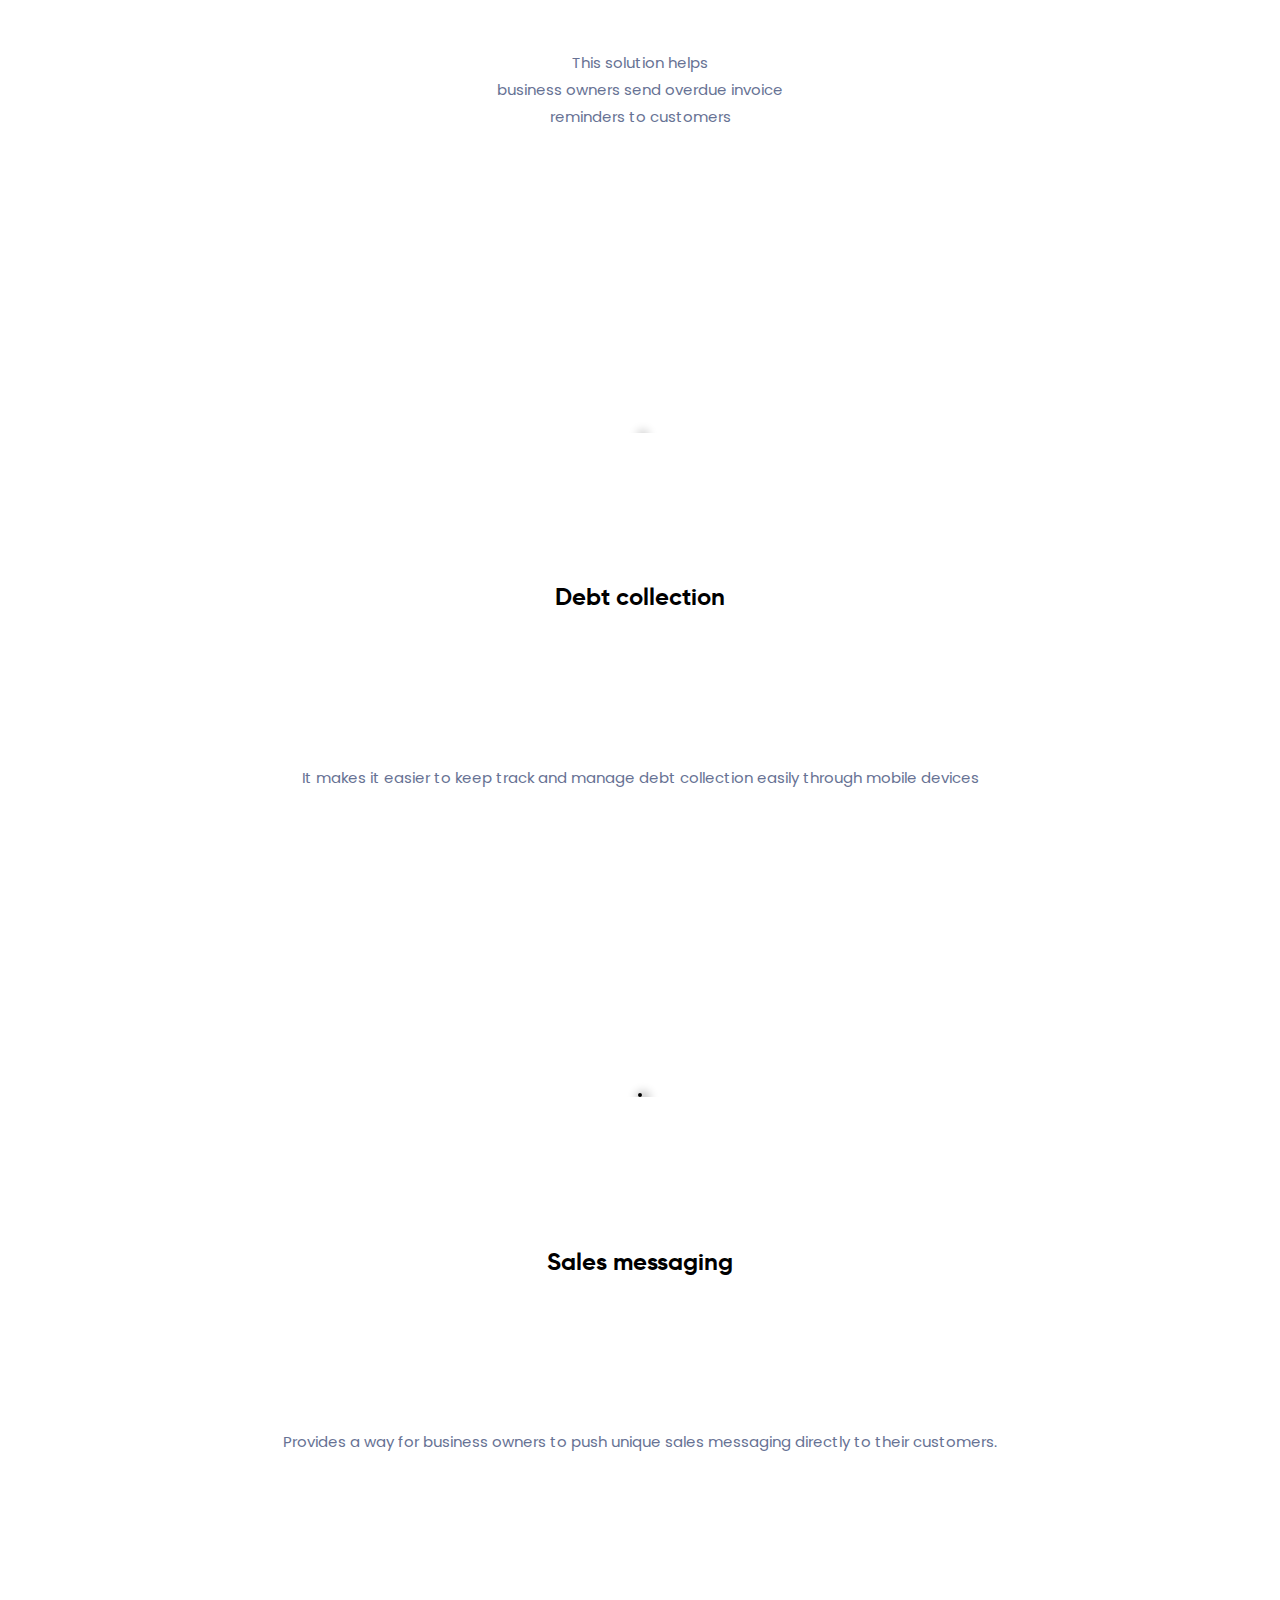
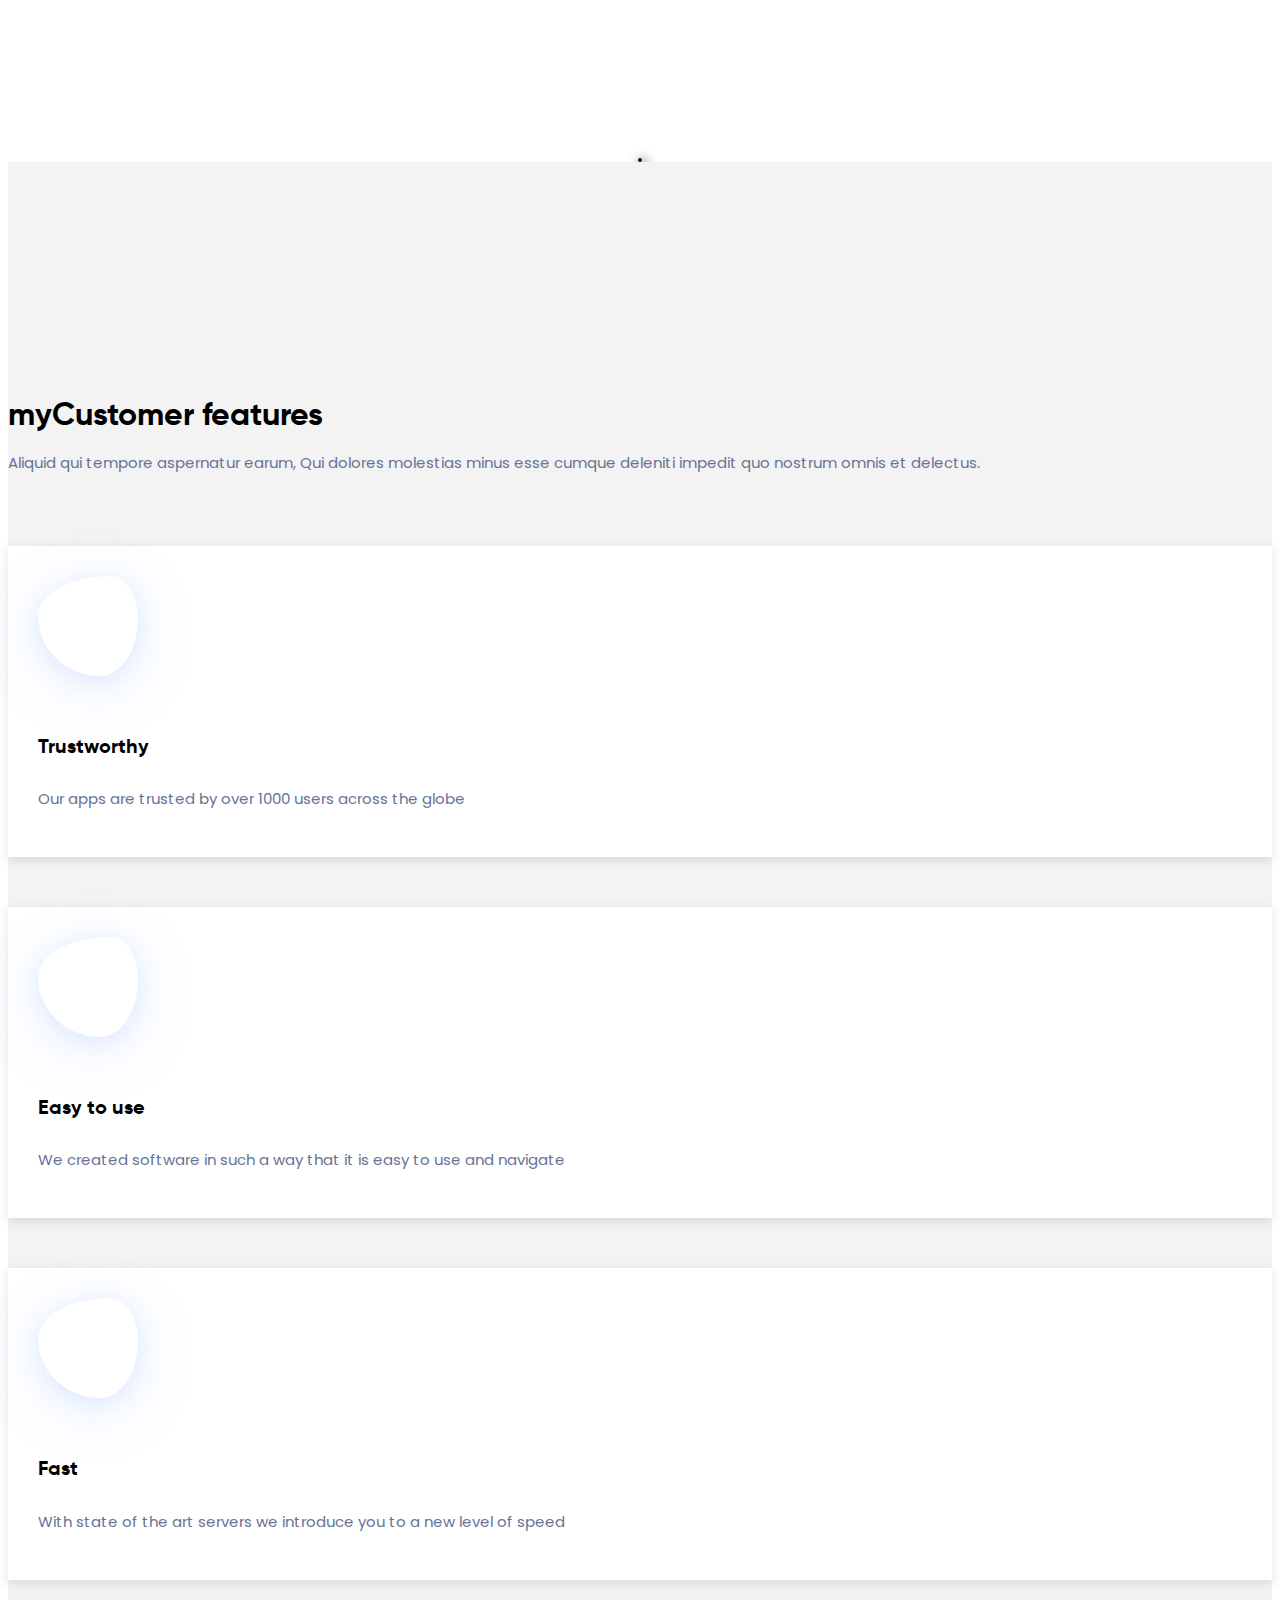
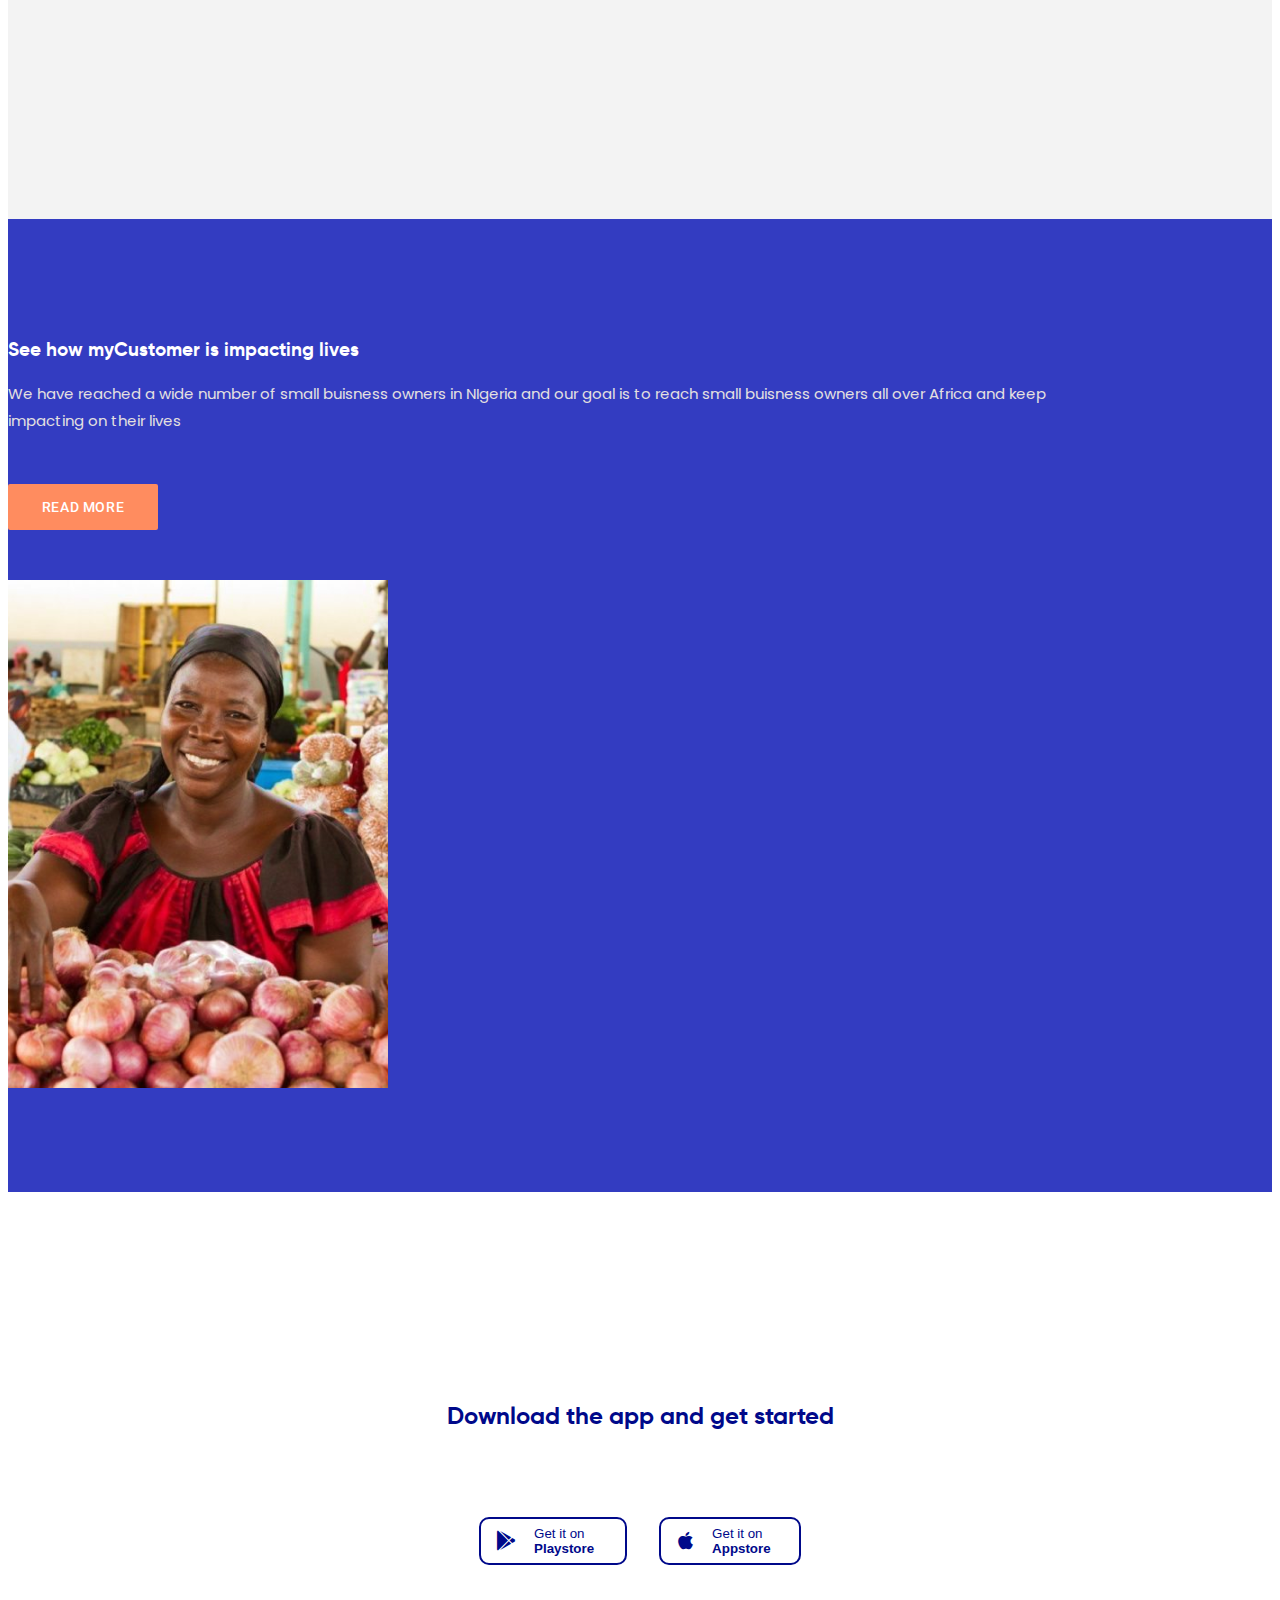
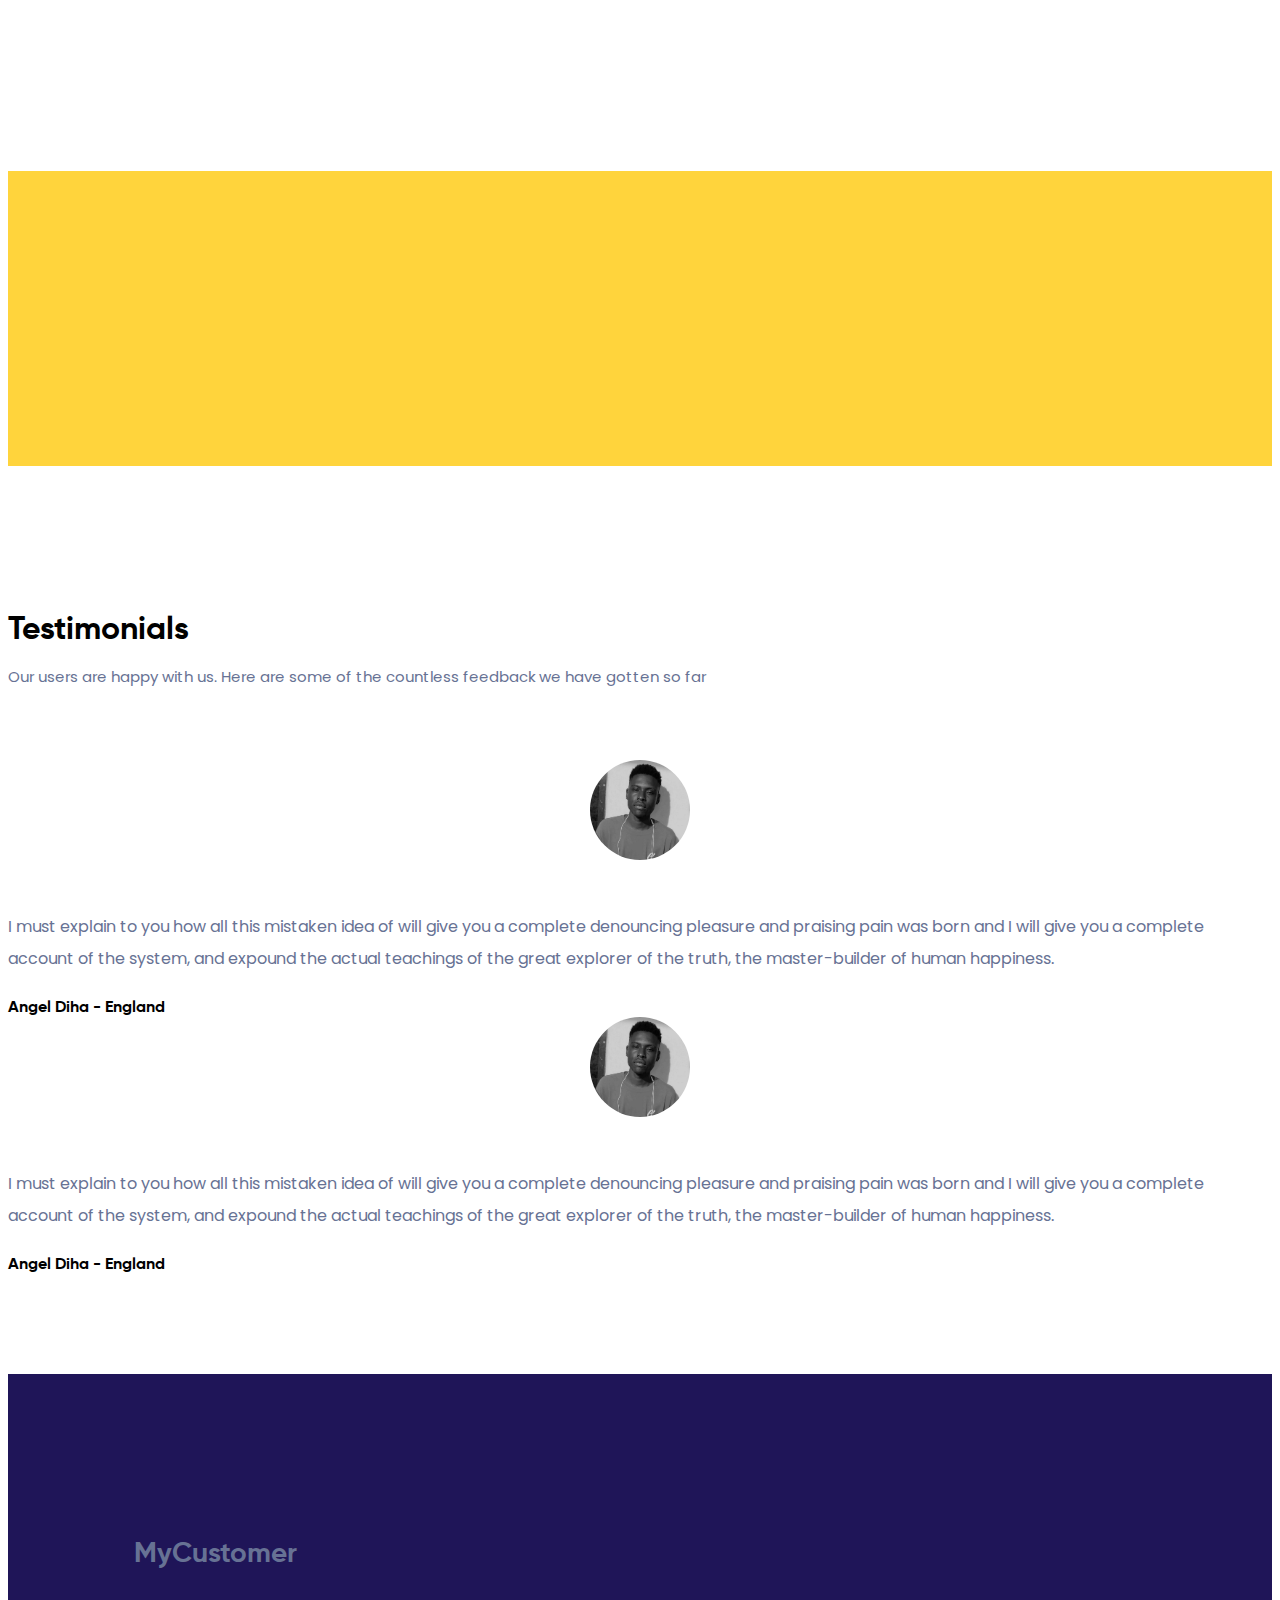
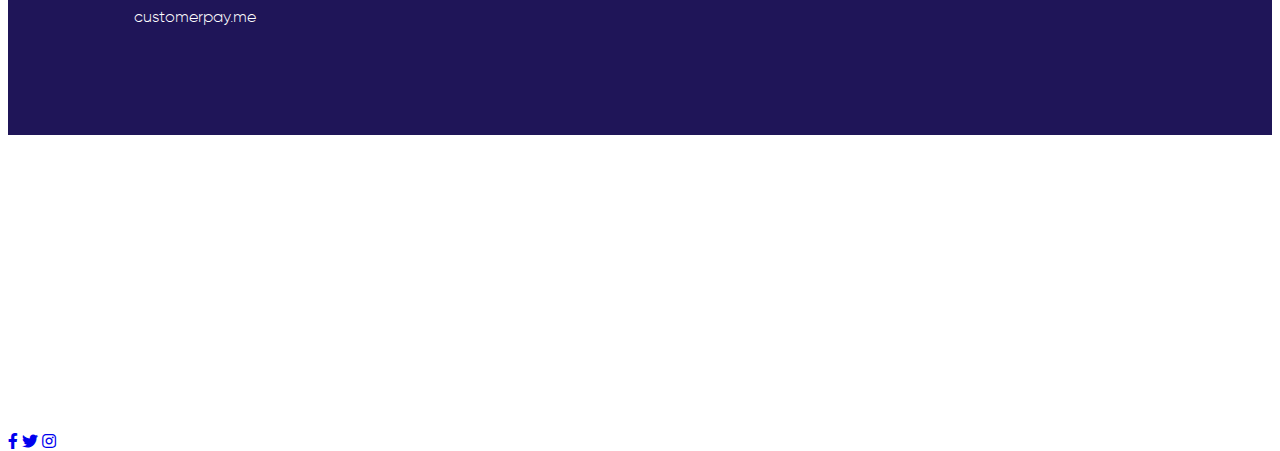
==== commit 12f10bc3: "refactored testimonial section" ====
--- a/index.html
+++ b/index.html
@@ -93,12 +93,18 @@
             </p>
 
             <div class="top-button-container">
-              <button class="top-welcome-btn">
+              <a class="welcome-btn play-store-btn mr-2 mb-2" href="#">
+                <img src="assets/img/bg-img/bt-1.png" alt="">
+              </a>
+              <a class="welcome-btn app-store-btn mr-2 mb-2" href="#">
+                <img src="assets/img/bg-img/bt-2.png" alt="">
+              </a>
+              <!-- <button class="top-welcome-btn">
                 <a href="" class="welcome-btn-link"><i class="fab fa-google-play"></i> Playstore</a>
               </button>
               <button class="top-welcome-btn">
                 <a href="" class="welcome-btn-link"><i class="fab fa-apple"></i> Appstore</a>
-              </button>
+              </button> -->
             </div>
 
             <!-- <div class="slider-btn mt-30">
@@ -299,7 +305,7 @@
         <div class="col-md-5">
           <div class="video-us-thumb text-center">
             <div class="video-thumb">
-              <img src="assets/img/bg-img/22.png" alt="">
+              <img src="assets/images/Happy-Market-Woman 1.png" alt="">
             </div>
             <!-- Video Icon -->
             <div class="video-icon">
@@ -372,8 +378,7 @@
         <div class="col-lg-7">
           <div class="section-heading text-center">
             <h4>Testimonials</h4>
-            <p>Aliquid qui tempore aspernatur earum, Qui dolores molestias minus esse cumque deleniti
-              impedit quo nostrum omnis et delectus.</p>
+            <p>Our users are happy with us. Here are some of the countless feedback we have gotten so far</p>
           </div>
         </div>
       </div>
@@ -385,7 +390,10 @@
             <div class="row align-items-center">
               <div class="col-sm-8">
                 <!-- Client Content -->
-                <div class="client-desc client-mt-50">
+                <div class="testimonial-img-container">
+                  <img src="assets/images/kadet pic.jpeg" alt="" class="testimonial-img">
+                </div>
+                <div class="client-desc client-mt-50 testimonial__text">
                   <p>I must explain to you how all this mistaken idea of will give you a complete
                     denouncing pleasure and praising pain was born and I will give you a complete
                     account of the system, and expound the actual teachings of the great explorer of
@@ -400,13 +408,16 @@
             <div class="row align-items-center">
               <div class="col-sm-8">
                 <!-- Client Content -->
-                <div class="client-desc client-mt-50">
+                <div class="testimonial-img-container">
+                  <img src="assets/images/kadet pic.jpeg" alt="" class="testimonial-img">
+                </div>
+                <div class="client-desc client-mt-50 testimonial__text">
                   <p>I must explain to you how all this mistaken idea of will give you a complete
                     denouncing pleasure and praising pain was born and I will give you a complete
                     account of the system, and expound the actual teachings of the great explorer of
                     the truth, the master-builder of human happiness.</p>
 
-                  <h4>Zonas Diha - <span>America</span></h4>
+                  <h4>Angel Diha - <span>England</span></h4>
                 </div>
               </div>
             </div>
--- a/assets/css/style.css
+++ b/assets/css/style.css
@@ -12,10 +12,56 @@
 @import "slicknav.css";
 @import "slick.css";
 
+
+/* Importing Google Fonts */
+@import url('https://fonts.googleapis.com/css2?family=Roboto&display=swap');
+
+/* Linking Fonts */
+
+@font-face {
+  font-family: 'gilroybold';
+  src: url('../fonts/gilroy-bold.woff') format('woff');
+  font-weight: normal;
+  font-style: normal;
+}
+
+@font-face {
+  font-family: 'gilroylight';
+  src: url('../fonts/gilroy-light.woff') format('woff');
+  font-weight: normal;
+  font-style: normal;
+
+}
+
+@font-face {
+  font-family: 'gilroysemibold';
+  src: url('../fonts/gilroy-semibold.woff') format('woff');
+  font-weight: normal;
+  font-style: normal;
+}
+
+h1,h2,h3,h4,h5,h6 {
+    font-family: "gilroybold";
+}
+
+/* VARIABLES */
+
+:root {
+  --primary: #00098A;
+  --primary-dark: #1F1558;
+  --primary-light: #333CC1;
+  --secondary:#FFD43C;;
+  --tetiary: #FF8C5F;
+  --default-font: 'roboto'
+  font-family: var(--default-font)
+}
+
+
 /* :: Reboot CSS */
 
 body {
   font-family: "Roboto", sans-serif;
+  overflow-x: hidden;
 }
 
 .img {
@@ -29,7 +75,7 @@
   list-style: none;
 }
 
-h1,
+/* h1,
 h2,
 h3,
 h4,
@@ -39,7 +85,7 @@
   color: #222222;
   font-weight: 700;
   line-height: 1.3;
-}
+} */
 
 a,
 a:hover,
@@ -171,7 +217,7 @@
 .bg-overlay::before {
   position: absolute;
   content: "";
-  background-color: #2f5bea;
+  background-color: var(--primary);
   top: 0;
   left: 0;
   width: 100%;
@@ -188,7 +234,7 @@
 .bg-overlay-2::before {
   position: absolute;
   content: "";
-  background-color: #2f5bea;
+  background-color: var(--primary);
   top: 0;
   left: 0;
   width: 100%;
@@ -205,7 +251,7 @@
 .bg-overlay-3::before {
   position: absolute;
   content: "";
-  background-color: #2f5bea;
+  background-color: var(--primary);
   top: 0;
   left: 0;
   width: 100%;
@@ -217,7 +263,7 @@
 #scrollUp {
   width: 35px;
   height: 35px;
-  background-color: #fb3c7f;
+  background-color: var(--tetiary);
   bottom: 30px;
   right: 30px;
   color: #fff;
@@ -288,7 +334,7 @@
 }
 
 .boxed-btn {
-  background-color: #fb3c7f;
+  background-color: var(--tetiary);
   height: 46px;
   min-width: 150px;
   line-height: 46px;
@@ -307,7 +353,7 @@
 }
 
 .boxed-btn:hover {
-  background-color: #ca3f88;
+  background-color: var(--primary-light);
   color: #fff;
 }
 
@@ -318,7 +364,7 @@
 }
 
 .underline-hover {
-  color: #2f5bea;
+  color: var(--primary);
   font-weight: 400;
   font-size: 16px;
   -webkit-transition: 0.3s;
@@ -328,7 +374,7 @@
 
 .underline-hover:hover {
   text-decoration: underline;
-  color: #2f5bea;
+  color: var(--primary);
 }
 
 .section-heading {
@@ -342,7 +388,7 @@
 
 .section-heading h6 {
   font-size: 16px;
-  color: #2f5bea;
+  color: var(--primary);
   text-transform: uppercase;
   margin-bottom: 0;
 }
@@ -397,7 +443,7 @@
   border-radius: 0px;
   z-index: 999;
   margin-bottom: 0px;
-  background-color: #2f5bea;
+  background-color: var(--primary);
   -webkit-transition: all 0.5s ease-in-out;
   -o-transition: all 0.5s ease-in-out;
   transition: all 0.5s ease-in-out;
@@ -443,7 +489,7 @@
 .stickyadd.custom_nav_menu {
   margin-top: 0px;
   padding: 8px 0px;
-  background-color: #2f5bea;
+  background-color: var(--primary);
   -webkit-box-shadow: 0px 0px 18px 1px rgba(0, 0, 0, 0.1);
   box-shadow: 0px 0px 18px 1px rgba(0, 0, 0, 0.1);
   border-bottom: none;
@@ -452,7 +498,7 @@
 .custom_nav_menu .navbar-nav li.active a,
 .custom_nav_menu .navbar-nav li a:hover,
 .custom_nav_menu .navbar-nav li a:active {
-  color: #fb3c7f !important;
+  color: var(--tetiary) !important;
 }
 
 .navbar-toggle {
@@ -535,12 +581,12 @@
 }
 
 .navbar.navbar-expand-lg.fixed-top.custom_nav_menu.home-5.sticky.stickyadd {
-  background-color: #2f5bea;
+  background-color: var(--primary);
   border-bottom: none;
 }
 
 .navbar.navbar-expand-lg.fixed-top.custom_nav_menu.home-2.sticky.stickyadd {
-  background-color: #2f5bea;
+  background-color: var(--primary);
   border-bottom: none;
 }
 
@@ -566,17 +612,17 @@
 }
 
 .btn.header-btn:hover {
-  background-color: #fb3c7f;
+  background-color: var(--tetiary);
   color: #fff;
 }
 
 .btn.header-btn.two {
-  background-color: #2f5bea;
+  background-color: var(--primary);
   color: #fff;
 }
 
 .btn.header-btn.two:hover {
-  background-color: #fb3c7f;
+  background-color: var(--tetiary);
   color: #fff;
 }
 
@@ -587,7 +633,7 @@
 
 .dropdown-item:focus,
 .dropdown-item:hover {
-  color: #fb3c7f;
+  color: var(--tetiary);
   -webkit-transition-duration: 400ms;
   -o-transition-duration: 400ms;
   transition-duration: 400ms;
@@ -608,10 +654,11 @@
 /* :: Welcome Area CSS */
 
 .welcome-area {
-  height: 900px;
+  /* height: 444px; */
   position: relative;
   z-index: 1;
   overflow: hidden;
+  background-color: var(--secondary);
 }
 
 .shape-bottom {
@@ -654,7 +701,7 @@
 }
 
 .app-store-btn {
-  background-color: #fb3c7f;
+  background-color: var(--tetiary);
   display: inline-block;
   width: 160px;
   height: 60px;
@@ -735,6 +782,12 @@
 .welcome-content {
   position: relative;
   z-index: 9;
+  display: flex;
+  flex-direction: column;
+  justify-content: center;
+  align-items: center;
+  height: 100%;
+  padding: 15% 0 24%;
 }
 
 .welcome-area .owl-nav .owl-prev,
@@ -771,7 +824,7 @@
 
 .welcome-area .owl-nav .owl-prev:hover,
 .welcome-area .owl-nav .owl-next:hover {
-  background-color: #fb3c7f;
+  background-color: var(--tetiary);
 }
 
 @media (min-width: 992px) and (max-width: 1199px) {
@@ -822,9 +875,20 @@
 
 .welcome-content h3 {
   font-size: 54px;
-  color: #fff;
+  color: var(--primary);
   margin-bottom: 10px;
   line-height: 1.3;
+  text-align: center;
+}
+
+.welcome-content p {
+  text-align: center;
+  color: var(--primary);
+  margin: 0 20%;
+}
+
+.welcome-content h3 span {
+  color: #fff;
 }
 
 @media (min-width: 992px) and (max-width: 1199px) {
@@ -916,13 +980,13 @@
 }
 
 .apoze-btn-su {
-  background-color: #fb3c7f;
+  background-color: var(--tetiary);
   border: none;
   color: #fff;
 }
 
 .apoze-btn-su {
-  background-color: #fb3c7f;
+  background-color: var(--tetiary);
   border: none;
   color: #fff;
   padding: 10px 25px;
@@ -1005,7 +1069,7 @@
   left: 0;
   height: 5px;
   width: 0;
-  background-color: #2f5bea;
+  background-color: var(--secondary);
 }
 
 .single-feature-area:hover::after {
@@ -1050,7 +1114,7 @@
 
 .call-to-action-area {
   padding: 70px 40px;
-  background-color: #2f5bea;
+  background-color: var(--primary);
   position: relative;
   border-radius: 5px;
   -webkit-box-shadow: 0 8px 60px 0 rgba(103, 151, 255, 0.3),
@@ -1080,7 +1144,7 @@
   position: absolute;
   content: "";
   z-index: -1;
-  background-color: #fb3c7f;
+  background-color: var(--tetiary);
   height: 300px;
   width: 300px;
   border-radius: 140px 120px 140px 120px;
@@ -1096,7 +1160,7 @@
   z-index: -1;
   top: -30px;
   left: -30px;
-  border: 6px solid #fb3c7f;
+  border: 6px solid var(--tetiary);
   height: 50px;
   width: 50px;
   border-radius: 50%;
@@ -1173,7 +1237,7 @@
 }
 
 .price-table-heading h6 {
-  color: #2f5bea;
+  color: var(--primary);
   font-size: 15px;
   text-transform: uppercase;
   margin-bottom: 20px;
@@ -1201,7 +1265,7 @@
 
 .price-table-body ul li i {
   margin-right: 5px;
-  color: #2f5bea;
+  color: var(--primary);
 }
 
 .price-table-body ul li span {
@@ -1219,14 +1283,14 @@
   left: -20px;
   height: 8px;
   width: 8px;
-  background-color: #fb3c7f;
+  background-color: var(--tetiary);
   border-radius: 50%;
 }
 
 /* ----- Footer Contact CSS ----- */
 
 .footer-contact-area {
-  background-color: #2f5bea;
+  background-color: var(--primary);
 }
 
 .footer-logo a img {
@@ -1272,7 +1336,7 @@
 }
 
 .copy-right-area {
-  background-color: #2f5bea;
+  background-color: var(--primary);
   padding: 20px 0;
   border-top: 1px solid rgba(255, 255, 255, 0.12);
 }
@@ -1330,7 +1394,7 @@
 
 .card-header {
   padding: 0.75rem 1.25rem;
-  background-color: #2f5bea;
+  background-color: var(--primary);
   border-bottom: none;
 }
 
@@ -1360,7 +1424,7 @@
 }
 
 .slick-arrow {
-  background-color: #2f5bea;
+  background-color: var(--primary);
   border: none;
   color: #fff;
   font-size: 14px;
@@ -1411,7 +1475,7 @@
 .client-feedback-area .owl-nav .owl-prev,
 .client-feedback-area .owl-nav .owl-next {
   display: inline-block;
-  background-color: #fb3c7f;
+  background-color: var(--tetiary);
   margin: 0 5px;
   height: 35px;
   width: 40px;
@@ -1443,7 +1507,7 @@
   height: 70px;
   width: 70px;
   display: inline-block;
-  background-color: #fb3c7f;
+  background-color: var(--tetiary);
   line-height: 70px;
   border-radius: 50%;
   text-align: center;
@@ -1520,7 +1584,7 @@
     transform: scale(1.9);
   }
 }
-
+/* 
 header {
   border-bottom: 1px solid rgba(255, 255, 255, 0.1) !important;
   background-color: #333CC1 !important;
@@ -1565,4 +1629,8 @@
 .menu__list__link:hover {
   text-decoration: none;
   color: #FF8C5F !important;
-}+}
+
+.menubar {
+  background-color: #fff !important;
+} */--- a/assets/css/index.css
+++ b/assets/css/index.css
@@ -0,0 +1,315 @@
+/* Importing Google Fonts */
+@import url('https://fonts.googleapis.com/css2?family=Roboto&display=swap');
+
+/* Linking Fonts */
+
+@font-face {
+  font-family: 'gilroybold';
+  src: url('../fonts/gilroy-bold.woff') format('woff');
+  font-weight: normal;
+  font-style: normal;
+}
+
+@font-face {
+  font-family: 'gilroylight';
+  src: url('../fonts/gilroy-light.woff') format('woff');
+  font-weight: normal;
+  font-style: normal;
+
+}
+
+@font-face {
+  font-family: 'gilroysemibold';
+  src: url('../fonts/gilroy-semibold.woff') format('woff');
+  font-weight: normal;
+  font-style: normal;
+}
+
+h1,h2,h3,h4,h5,h6 {
+    font-family: "gilroybold";
+}
+
+/* VARIABLES */
+
+:root {
+  --primary: #00098A;
+  --primary-dark: #1F1558;
+  --primary-light: #333CC1;
+  --secondary:#FFD43C;;
+  --tetiary: #FF8C5F;
+  --default-font: 'roboto'
+  font-family: var(--default-font)
+}
+
+/* HERO SECTION STYLING */
+
+.top-button-container {
+  display: flex;
+  justify-content: space-between;
+  margin-top: 30px;
+}
+
+.top-welcome-btn {
+  background-color: transparent;
+  border: 2px solid #fff;
+  border-radius: 10px;
+  margin: 0 5px;
+  padding: 5px 30px;
+}
+
+.welcome-btn-link {
+  color: #fff;
+}
+
+.welcome-btn-link:hover {
+  color: var(--primary);
+}
+
+@media (max-width: 991px) {
+  .welcome-area {
+    height: auto;
+  }
+
+  .welcome-content p {
+    text-align: center;
+    color: var(--primary);
+    margin: 0 10%;
+  }
+
+  .welcome-content h3 {
+    text-align: center;
+  }
+}
+
+@media (max-width: 570px) {
+  .top-button-container {
+    transform: scale(0.7);
+  }
+}
+
+/* WHAT WE OFFER SECTION STYLING */
+
+.feature-heading-container {
+  display: flex;
+  flex-direction: column;
+  justify-content: center;
+  align-items: center;
+  padding: 10% 27% 7%;
+  text-align: center;
+}
+
+.feature__heading {
+  font-size: 36px;
+  line-height: 45px;
+  text-align: center;
+  color: var(--primary);
+}
+
+.feature__text h3{
+  font-size: 24px;
+  line-height: 124.8%;
+  padding: 10% 30%;
+  text-align: center;
+}
+
+.feature__text p {
+  text-align: center;
+  padding: 0 6% 3%;
+}
+
+.feature__image {
+  display: flex;
+  flex-direction: column;
+  justify-content: center;
+  align-items: center;
+  max-height:200px;
+  overflow:hidden;
+  padding-top: 250px;
+}
+
+.feature__img__screen {
+  border: 2px solid #000;
+  border-radius: 25px;
+  box-shadow: #c4c4c4 3px 3px 10px 5px;
+}
+
+.feature__img__screen-blk {
+  border: none;
+  border-radius: 32px;
+}
+
+@media (max-width: 991px) {
+  .feature__heading {
+    font-size: 1.8rem;
+  }
+
+  .feature-heading-container {
+    padding: 10% 10% 7%;
+  }
+
+  .feature__text h3 {
+    font-size: 22px;
+    line-height: 124.8%;
+    padding: 10% 20%  2%;
+    text-align: center;
+  }
+
+}
+
+
+/* FEATURE AREA*/
+
+.feature-area {
+  background-color:#F3F3F3;
+  padding-top: 15%;
+  padding-bottom: 15%;
+}
+
+.why-we-are-area {
+  background-color: var(--primary-light);
+  padding-bottom: 100px;
+}
+
+.why-we-content-text {
+  color: #fff;
+}
+
+.why-we-content-text p {
+  color: #e4e0e0;
+  padding-right: 15%;
+}
+
+.why-we-content-text .feature__action__btn {
+  background-color: var(--tetiary);
+}
+
+/* #about > div > div > div.col-md-5 > div > div.video-thumb > img {
+  max-width: 50%;
+} */
+
+/* CALL TO ACTION STYLING */ 
+
+.cta-container {
+  position: relative;
+}
+
+.call-to-download-container {
+  display: flex;
+  flex-direction: column;
+  align-items: center;
+  justify-content: center;
+  padding: 15% 0;
+}
+
+.call-to-download__heading {
+  color: var(--primary);
+}
+
+.call-to-download__heading h2 {
+  text-align: center;
+}
+
+.call-to-download__buttons {
+  display: flex;
+  justify-content: center;
+  margin-top: 50px;
+}
+
+.call-to-download__button {
+  padding: 2%;
+  background-color: transparent;
+  border: 2px solid var(--primary);
+  margin: 1rem;
+  border-radius: 10px;
+  display: flex;
+  align-items: center;
+}
+
+.call-to-download__button i {
+  color: var(--primary);
+  font-size: 20px;
+  width: 30%;
+}
+
+.call-to-download__button a {
+  justify-self: flex-start;
+  text-align: left;
+  color: var(--primary);
+  margin-left: 10px;
+  width: 70%;
+}
+
+.call-to-download-floating-circle {
+  position: absolute;
+  right: 10px;
+}
+
+.call-to-download-floating-triangles {
+  display: flex;
+  flex-direction: column;
+  position: absolute;
+  left: -120px;
+}
+
+.app-screen-shot-area {
+  background-color: var(--secondary);
+}
+
+.app-screen-shot-area .slick-arrow {
+  display: none !important;
+}
+
+@media (max-width: 767px) {
+  .call-to-download__button {
+    padding: 0 2px;
+    background-color: transparent;
+    border: 2px solid var(--primary);
+    margin: 0.3rem;
+    border-radius: 10px;
+    display: flex;
+    align-items: center;
+    transform: scale(0.9);
+  }
+
+  .call-to-download-floating-circle, .call-to-download-floating-triangles {
+    transform: scale(0.6);
+  }
+
+  .call-to-download-floating-triangles {
+    left: -55px;
+  }
+
+  .why-we-content-text {
+    text-align: center;
+  }
+
+  .why-we-content-text p {
+    padding-right: 0;
+  }
+}
+
+/* CAROUSEL */
+
+#client > div > div:nth-child(2) > div > div > div.owl-stage-outer > div > div.owl-item.active > div {
+  justify-content: center;
+  text-align: center;
+}
+
+.client-feedback-area .owl-nav {
+  position: static !important;
+  display: flex !important;
+  justify-content: center !important;
+  margin-top: 4%;
+}
+
+.testimonial-img-container {
+  display: flex;
+  justify-content: center;
+  margin-bottom: 4%;
+}
+
+.testimonial-img {
+  width: 100px !important;
+  border-radius: 50%;
+}
+
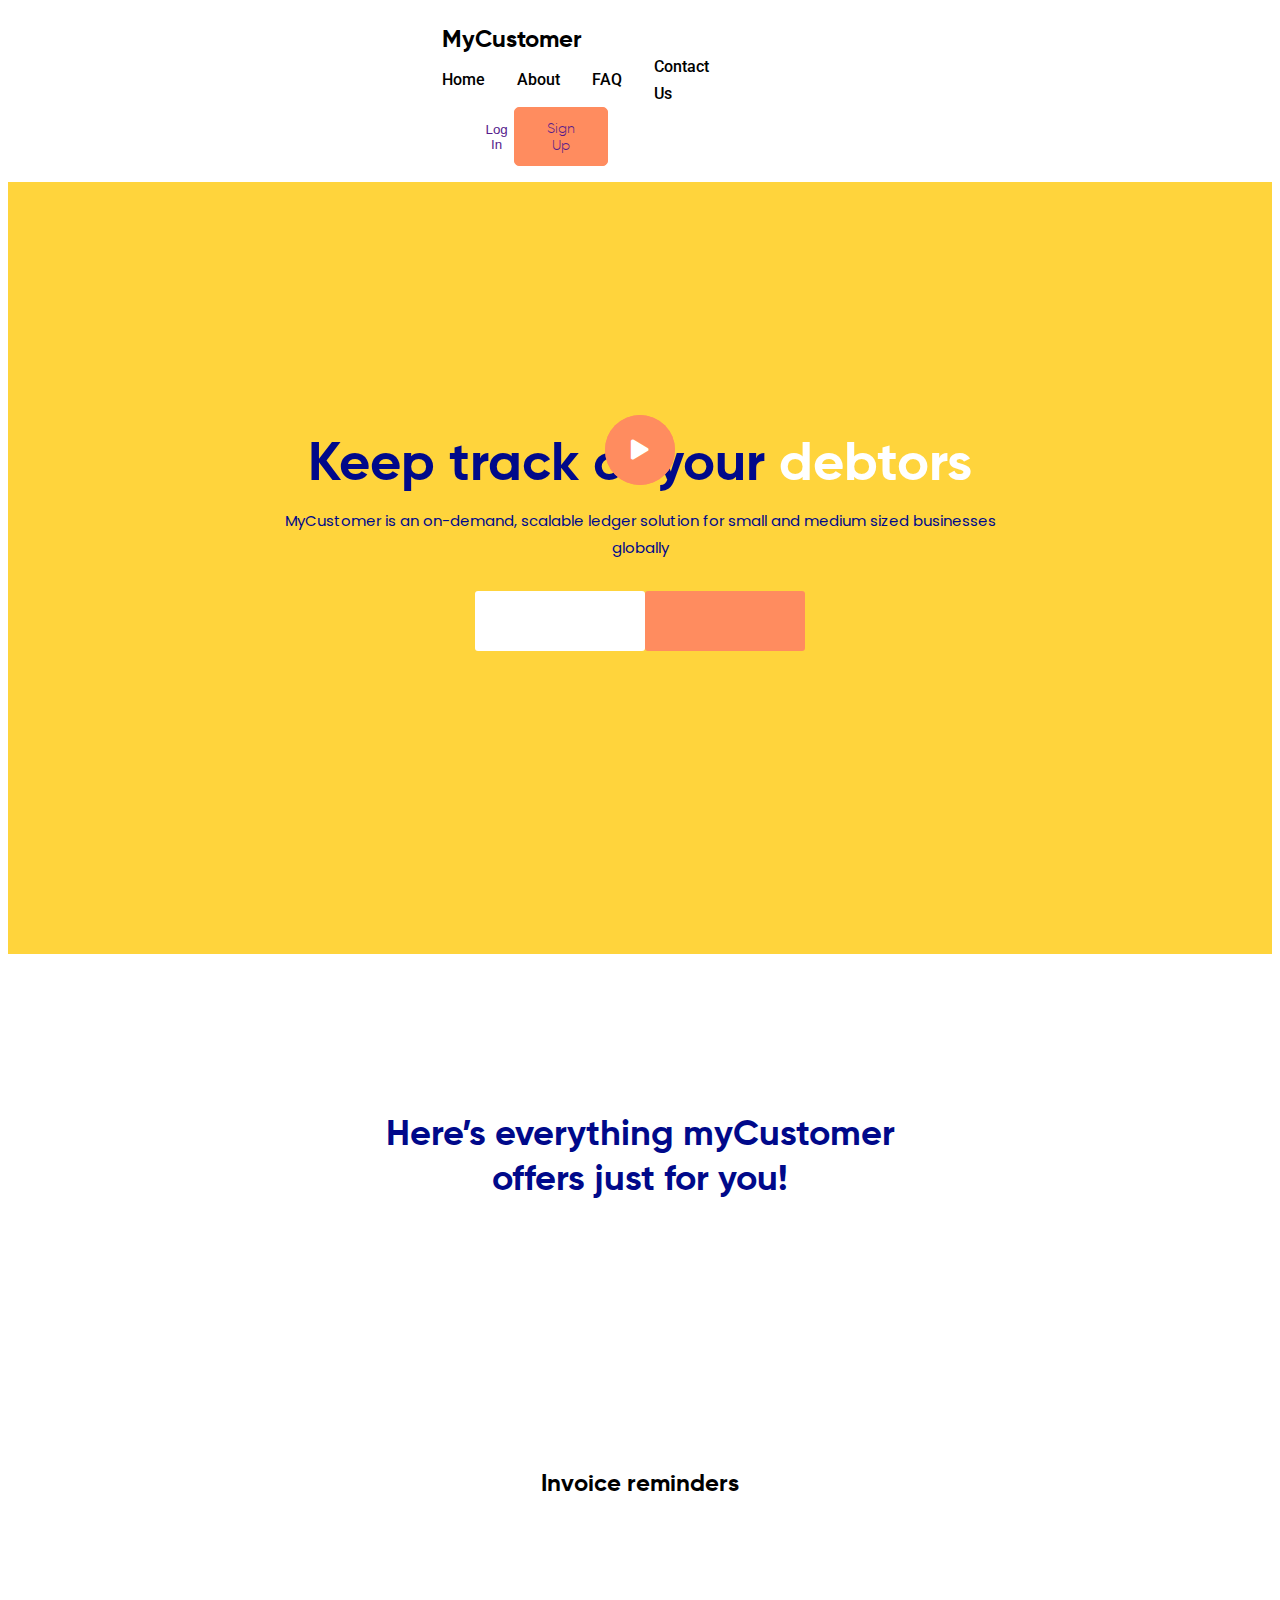
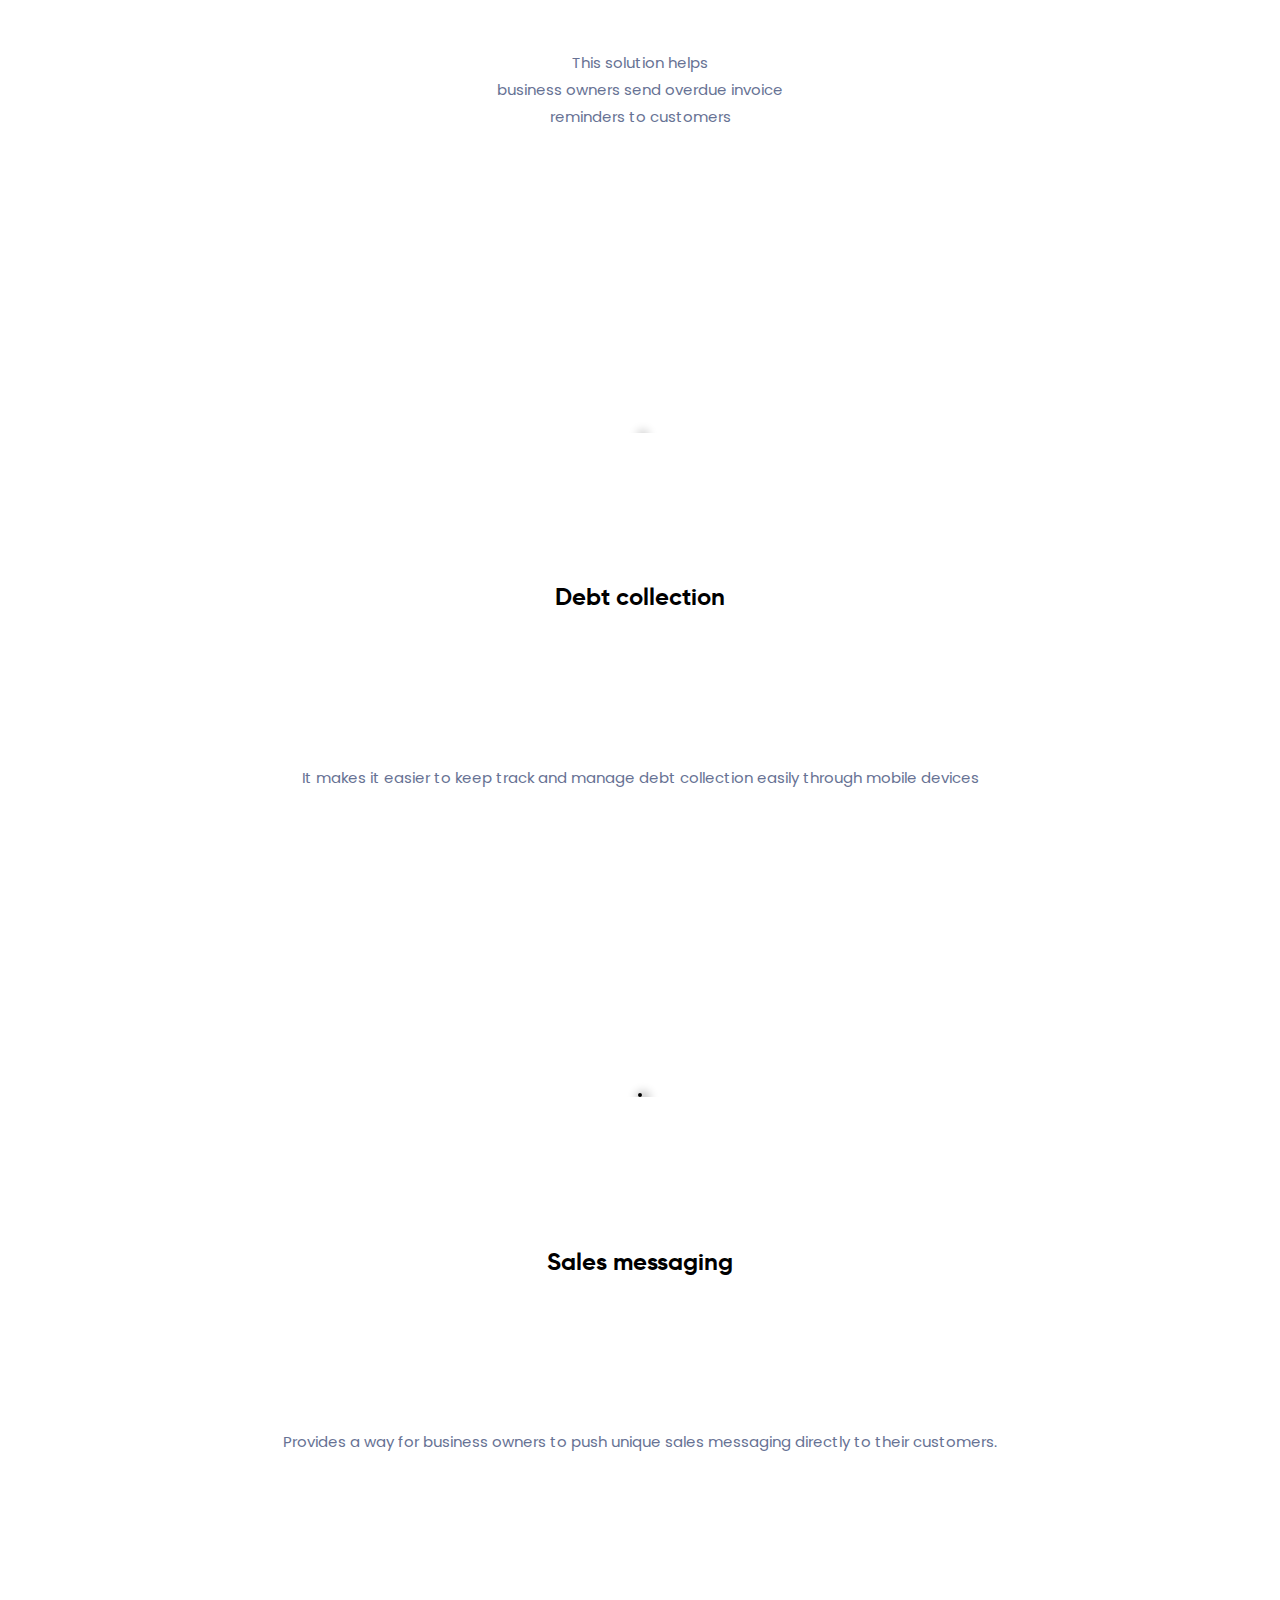
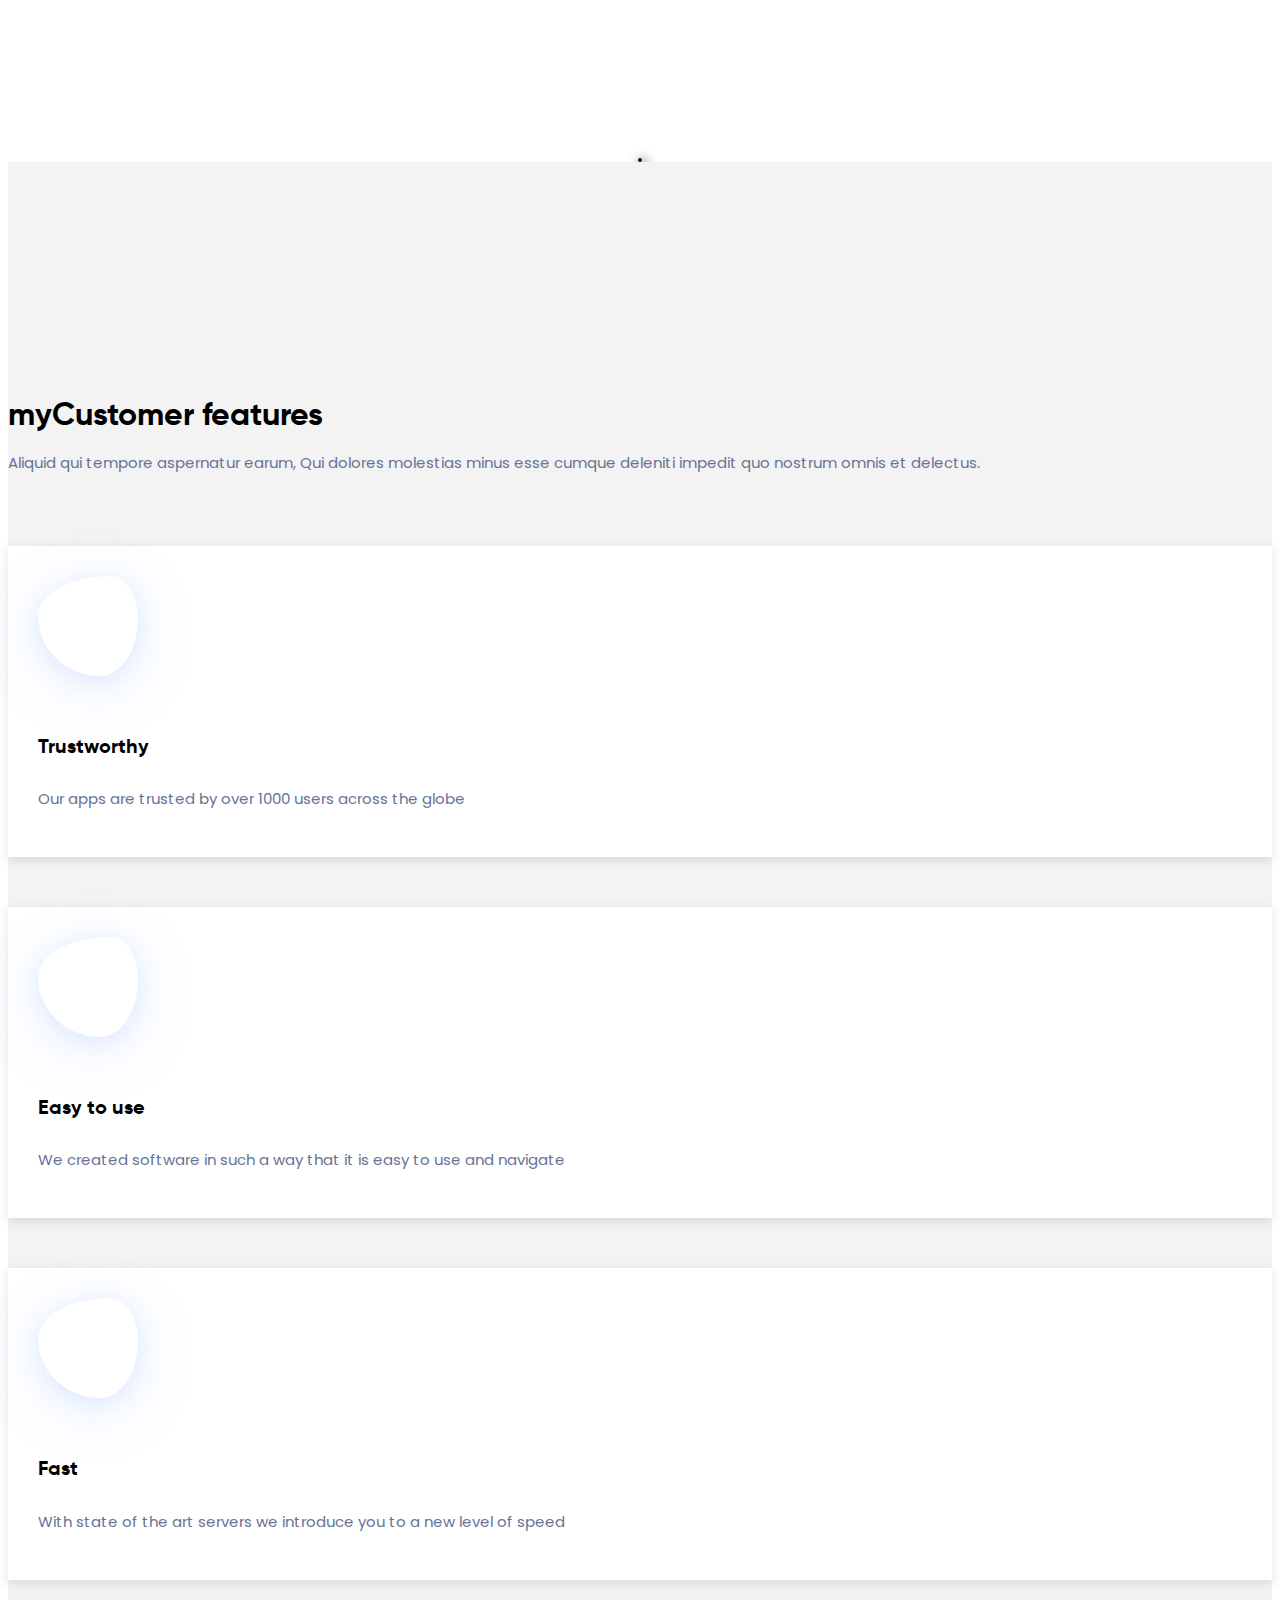
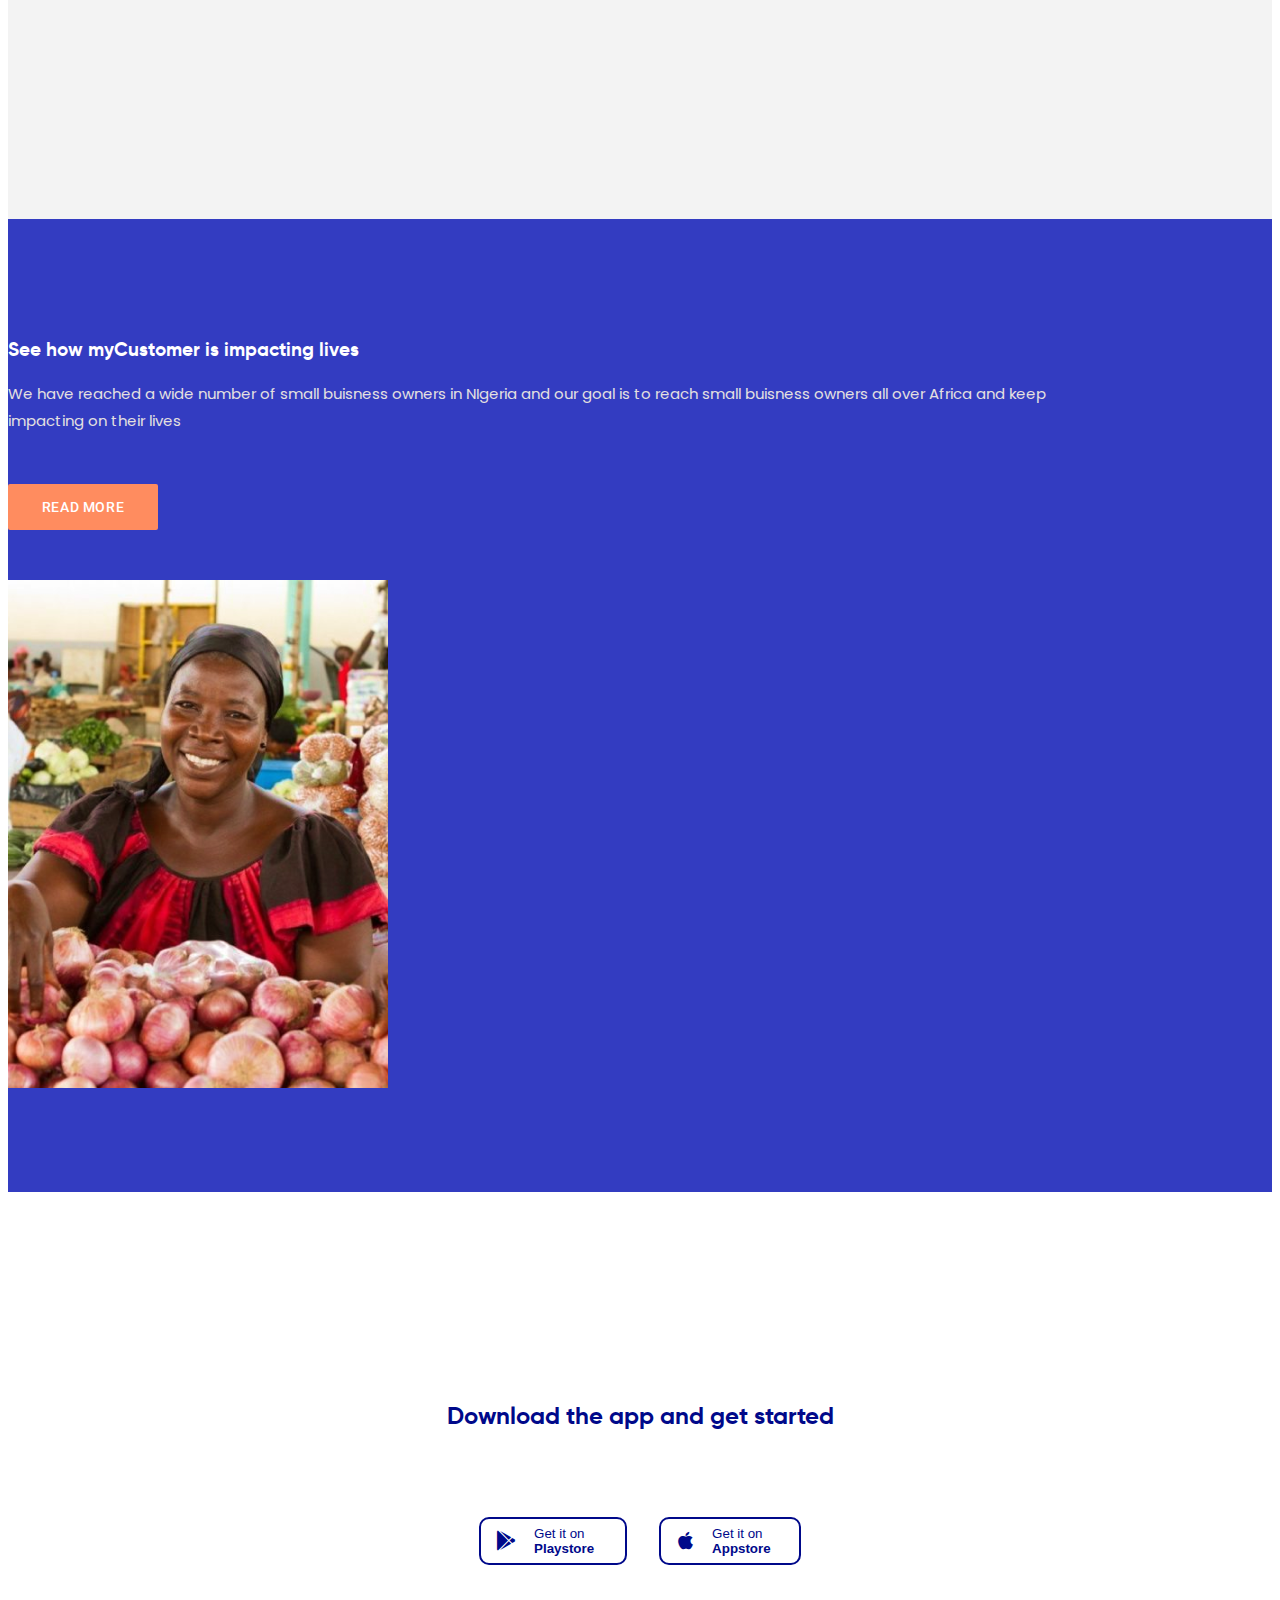
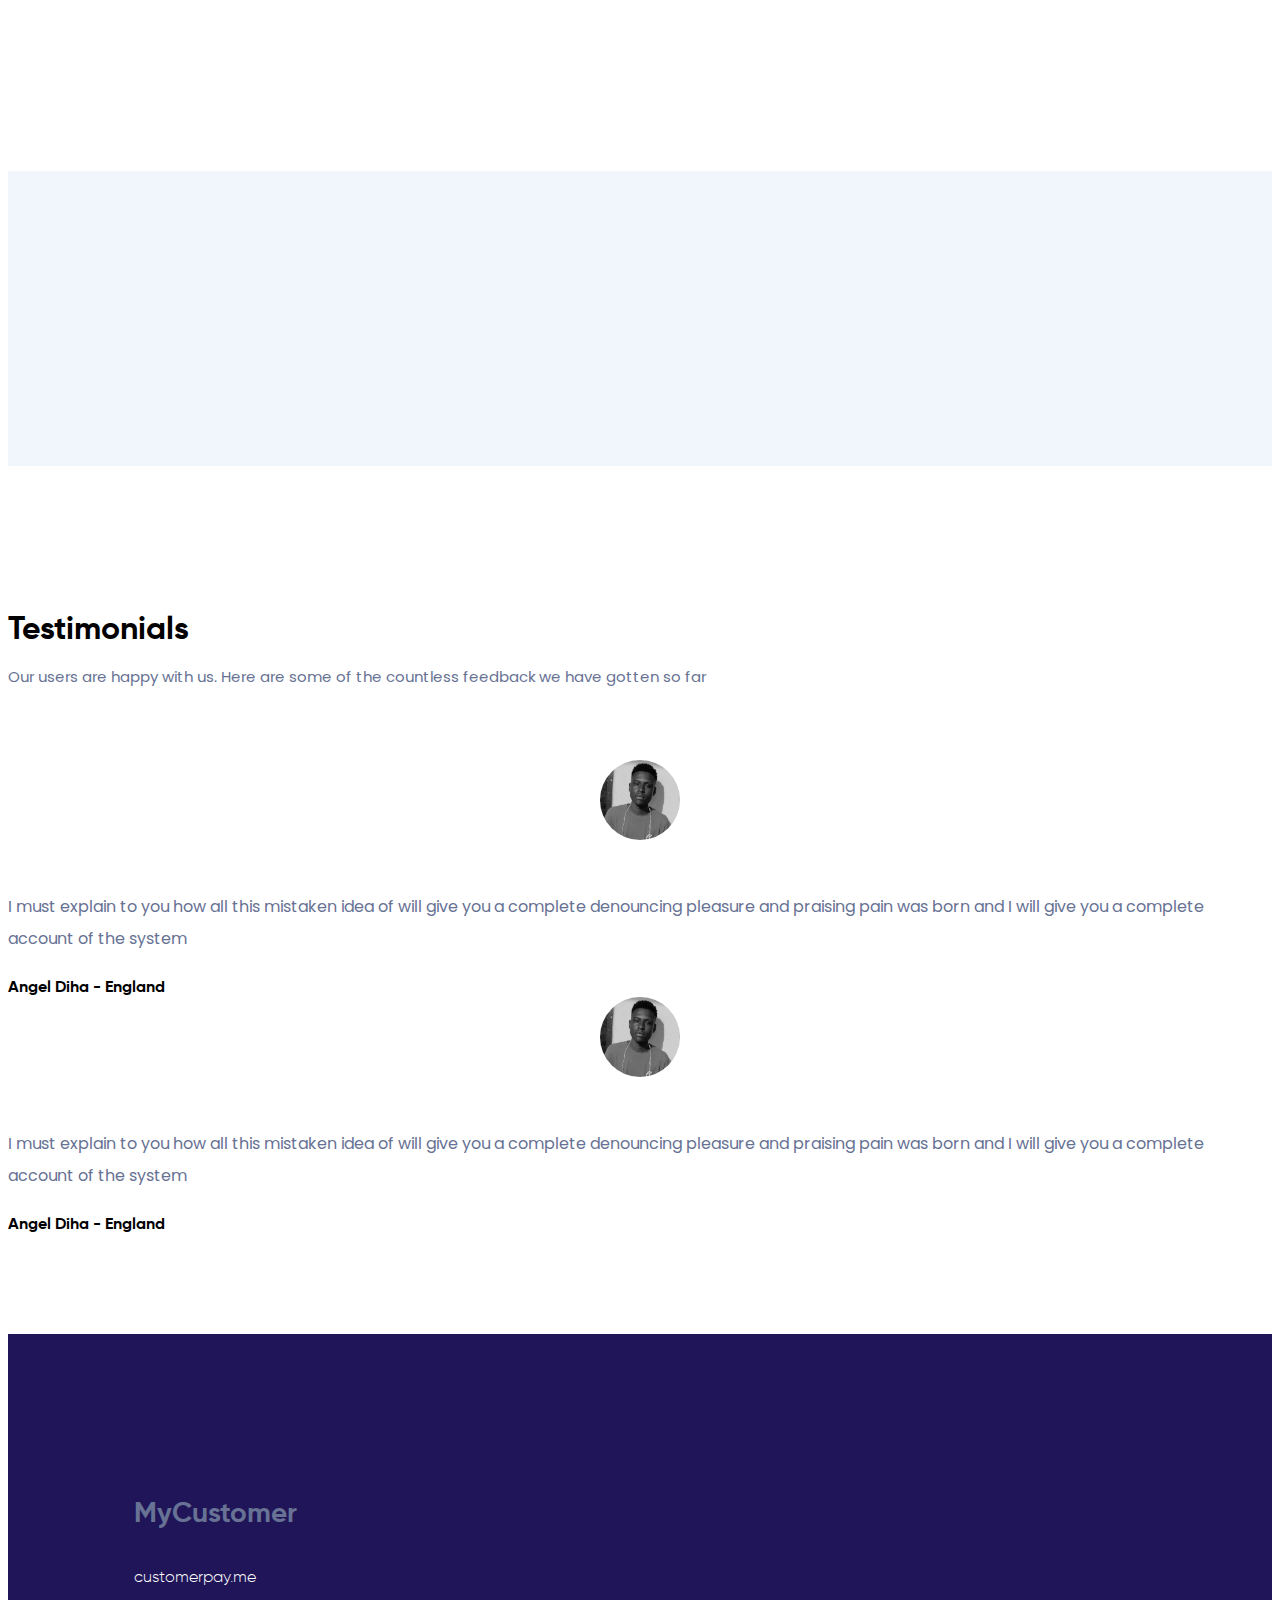
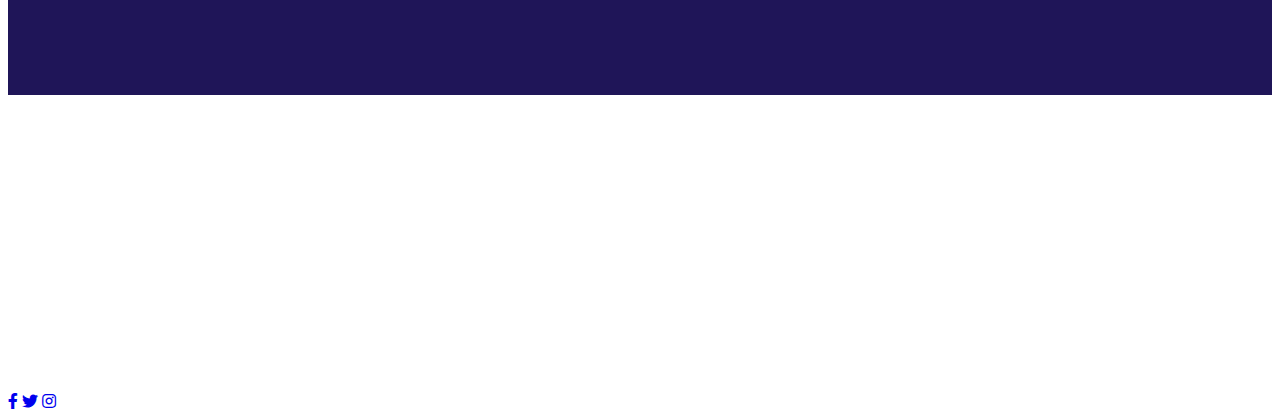
==== commit 54d78a64: "updated youtube link" ====
--- a/index.html
+++ b/index.html
@@ -309,7 +309,7 @@
             </div>
             <!-- Video Icon -->
             <div class="video-icon">
-              <a href="https://www.youtube.com/watch?v=gbXEPHsTkgU" class="video-btn pulse" id="videobtn"><i
+              <a href="https://www.youtube.com/watch?v=tu_7NVERrLc&t=82s" class="video-btn pulse" id="videobtn"><i
                   class="fa fa-play"></i></a>
             </div>
           </div>
@@ -396,8 +396,7 @@
                 <div class="client-desc client-mt-50 testimonial__text">
                   <p>I must explain to you how all this mistaken idea of will give you a complete
                     denouncing pleasure and praising pain was born and I will give you a complete
-                    account of the system, and expound the actual teachings of the great explorer of
-                    the truth, the master-builder of human happiness.</p>
+                    account of the system</p>
 
                   <h4>Angel Diha - <span>England</span></h4>
                 </div>
@@ -414,8 +413,7 @@
                 <div class="client-desc client-mt-50 testimonial__text">
                   <p>I must explain to you how all this mistaken idea of will give you a complete
                     denouncing pleasure and praising pain was born and I will give you a complete
-                    account of the system, and expound the actual teachings of the great explorer of
-                    the truth, the master-builder of human happiness.</p>
+                    account of the system</p>
 
                   <h4>Angel Diha - <span>England</span></h4>
                 </div>
--- a/assets/css/index.css
+++ b/assets/css/index.css
@@ -183,9 +183,11 @@
   background-color: var(--tetiary);
 }
 
-/* #about > div > div > div.col-md-5 > div > div.video-thumb > img {
-  max-width: 50%;
-} */
+@media (max-width: 767px) {
+  #about > div > div > div.col-md-5 > div > div.video-thumb > img {
+    max-width: 60%;
+  }
+}
 
 /* CALL TO ACTION STYLING */ 
 
@@ -251,9 +253,9 @@
   left: -120px;
 }
 
-.app-screen-shot-area {
+/* .app-screen-shot-area {
   background-color: var(--secondary);
-}
+} */
 
 .app-screen-shot-area .slick-arrow {
   display: none !important;
@@ -271,6 +273,10 @@
     transform: scale(0.9);
   }
 
+  .call-to-download__button a {
+    margin-left: 0;
+  }
+
   .call-to-download-floating-circle, .call-to-download-floating-triangles {
     transform: scale(0.6);
   }
@@ -299,7 +305,7 @@
   position: static !important;
   display: flex !important;
   justify-content: center !important;
-  margin-top: 4%;
+  margin-top: 5%;
 }
 
 .testimonial-img-container {
@@ -309,7 +315,7 @@
 }
 
 .testimonial-img {
-  width: 100px !important;
+  width: 80px !important;
   border-radius: 50%;
 }
 
